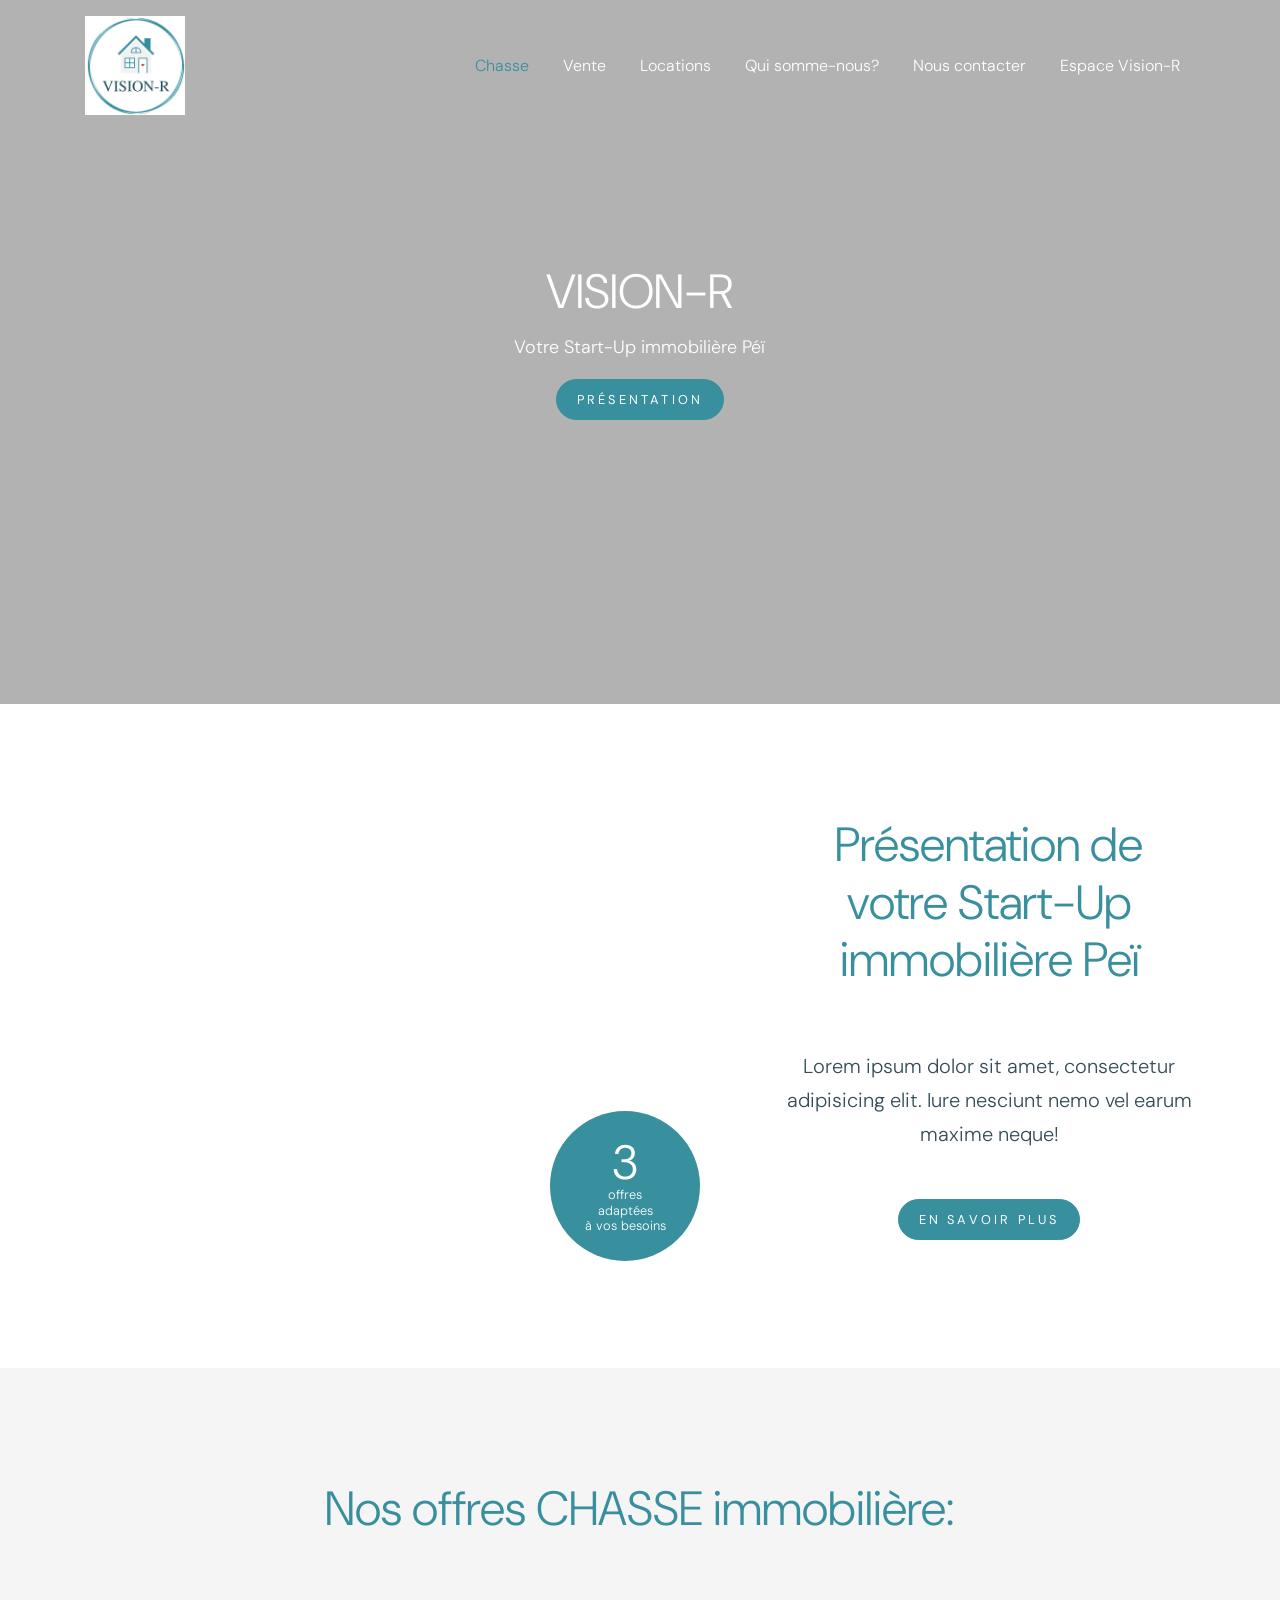
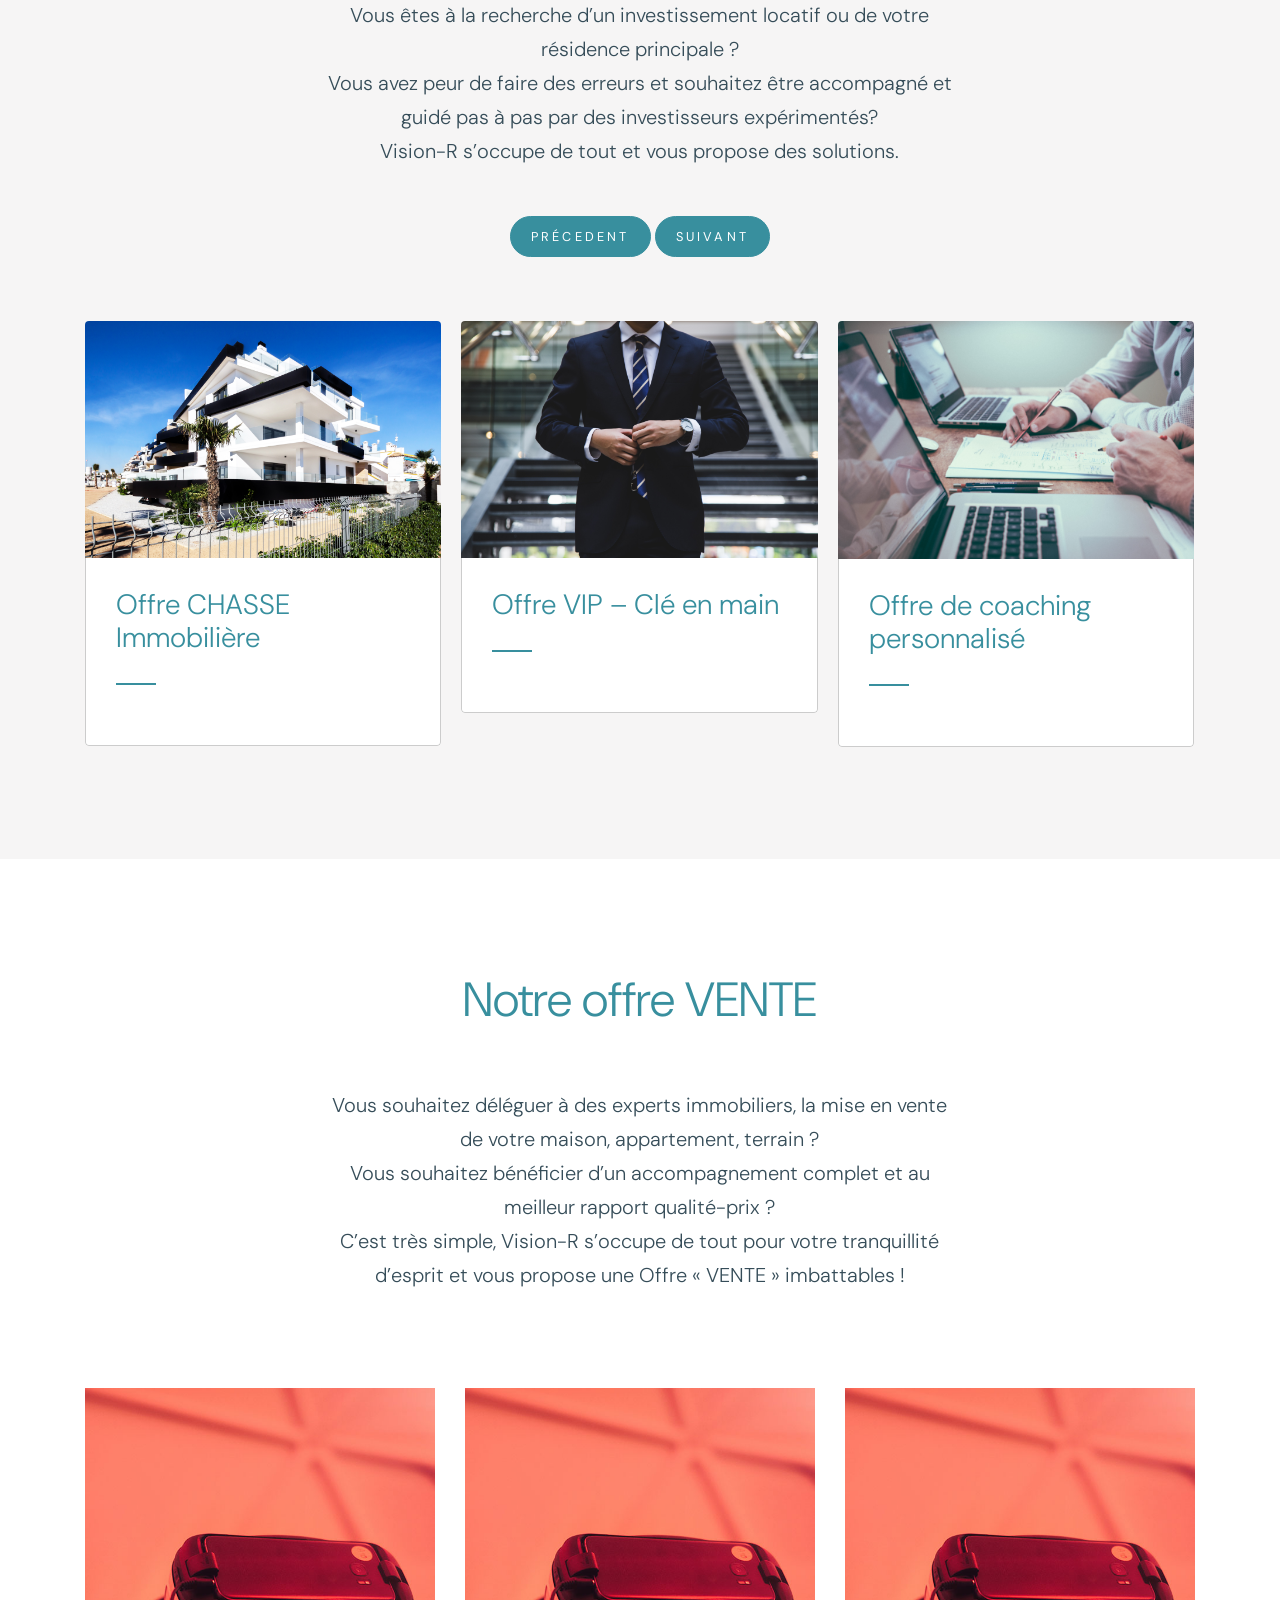
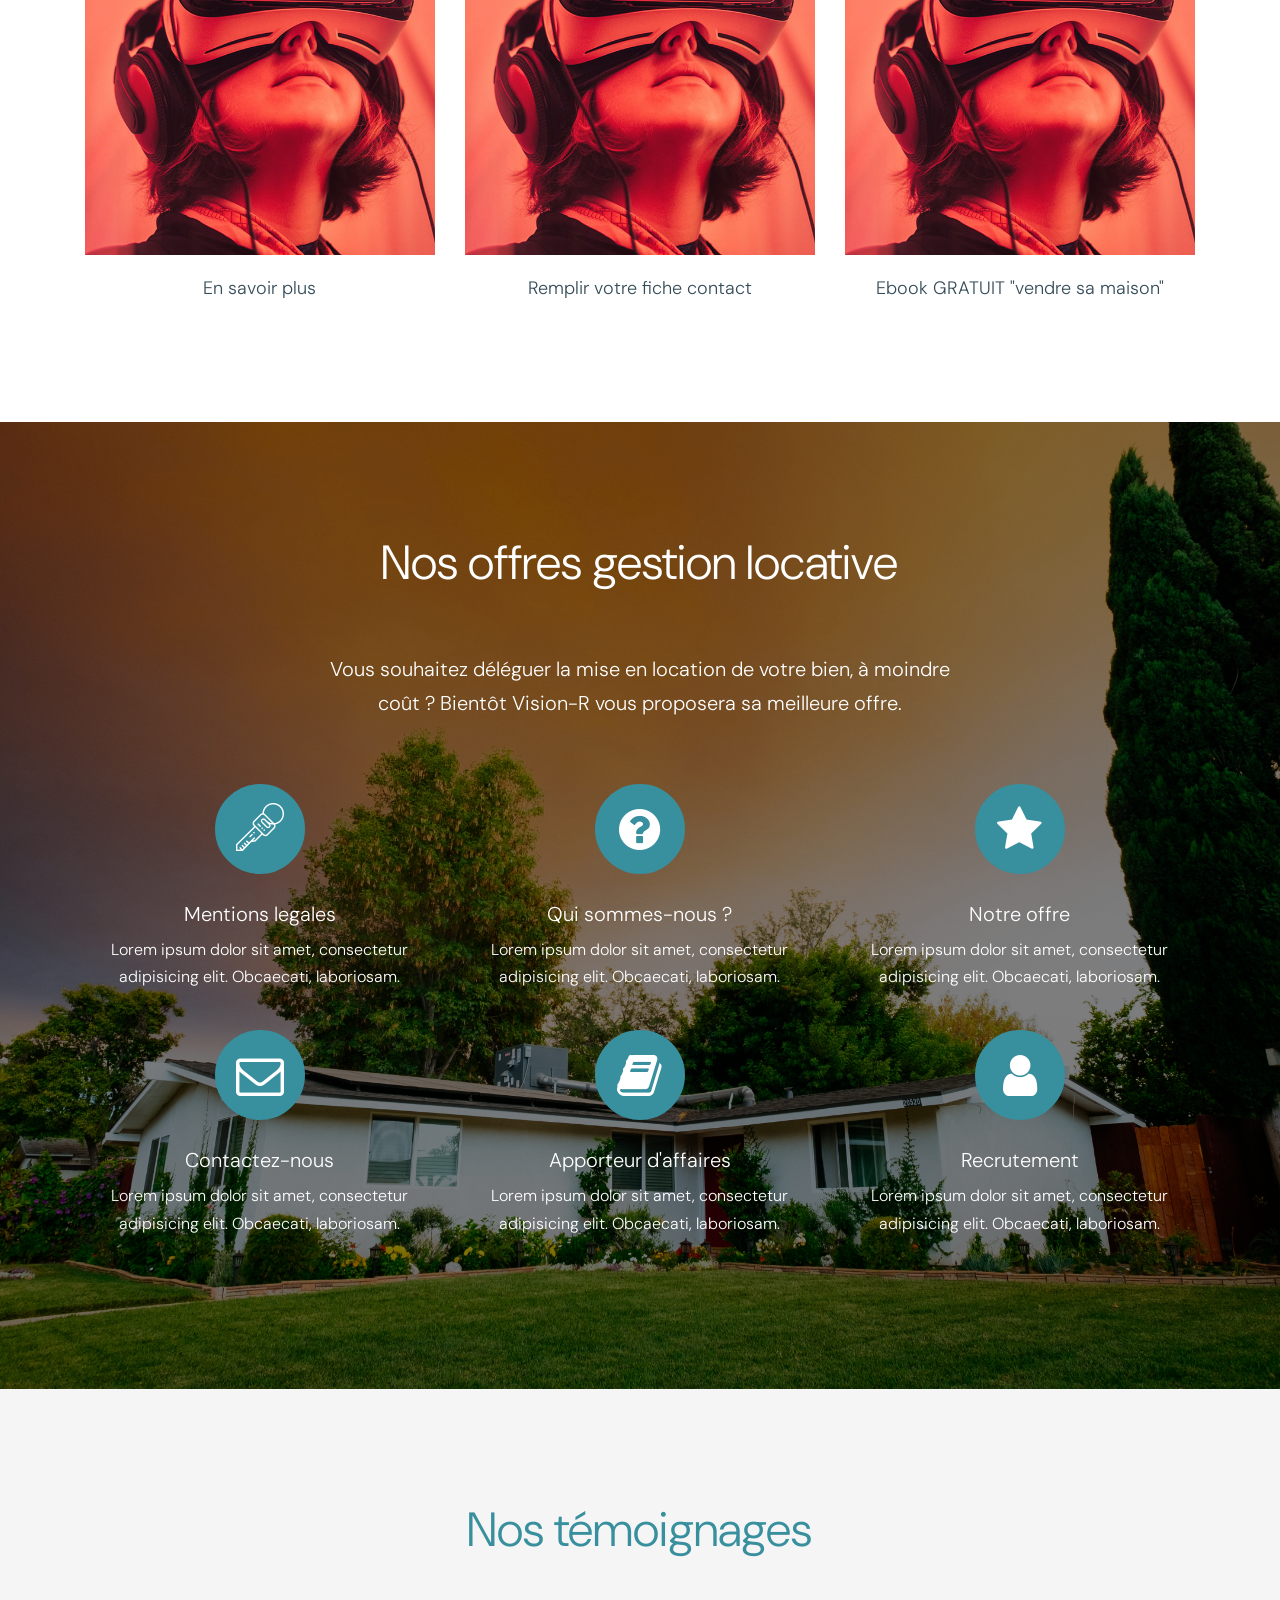
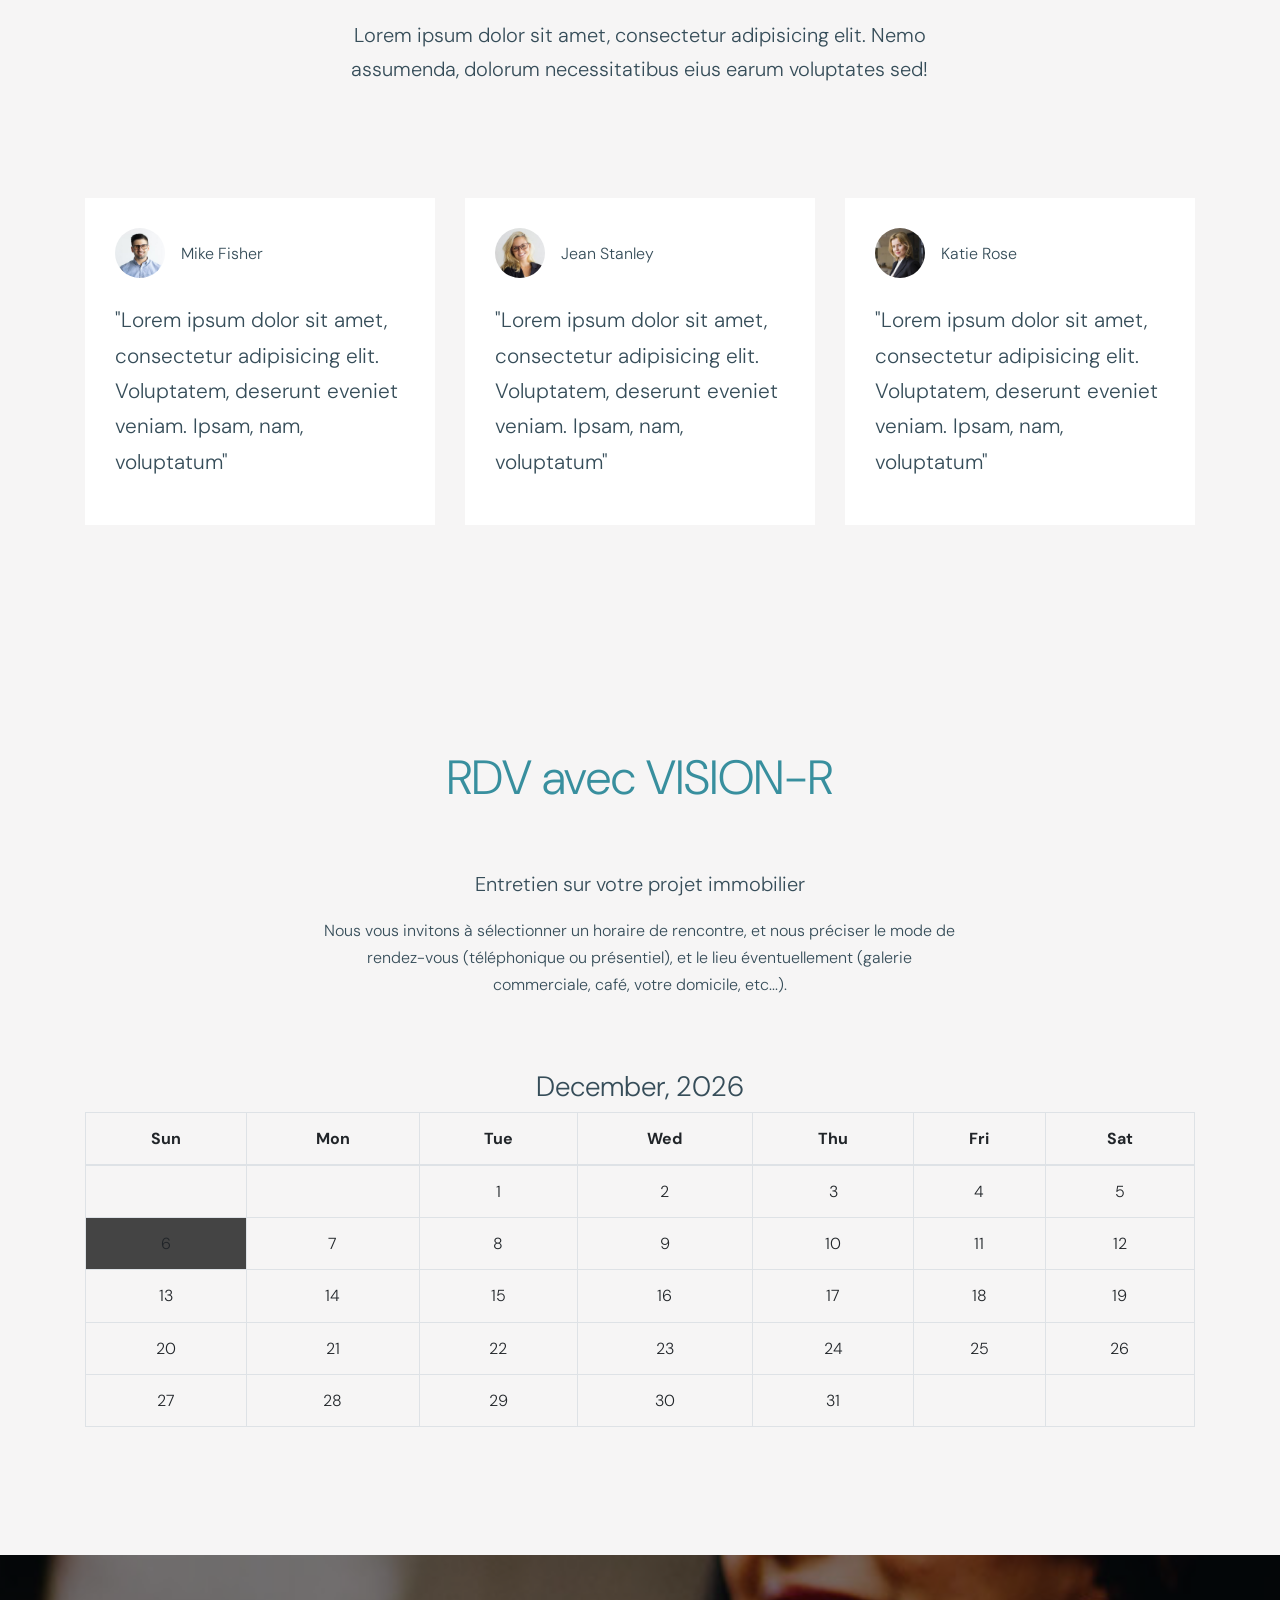
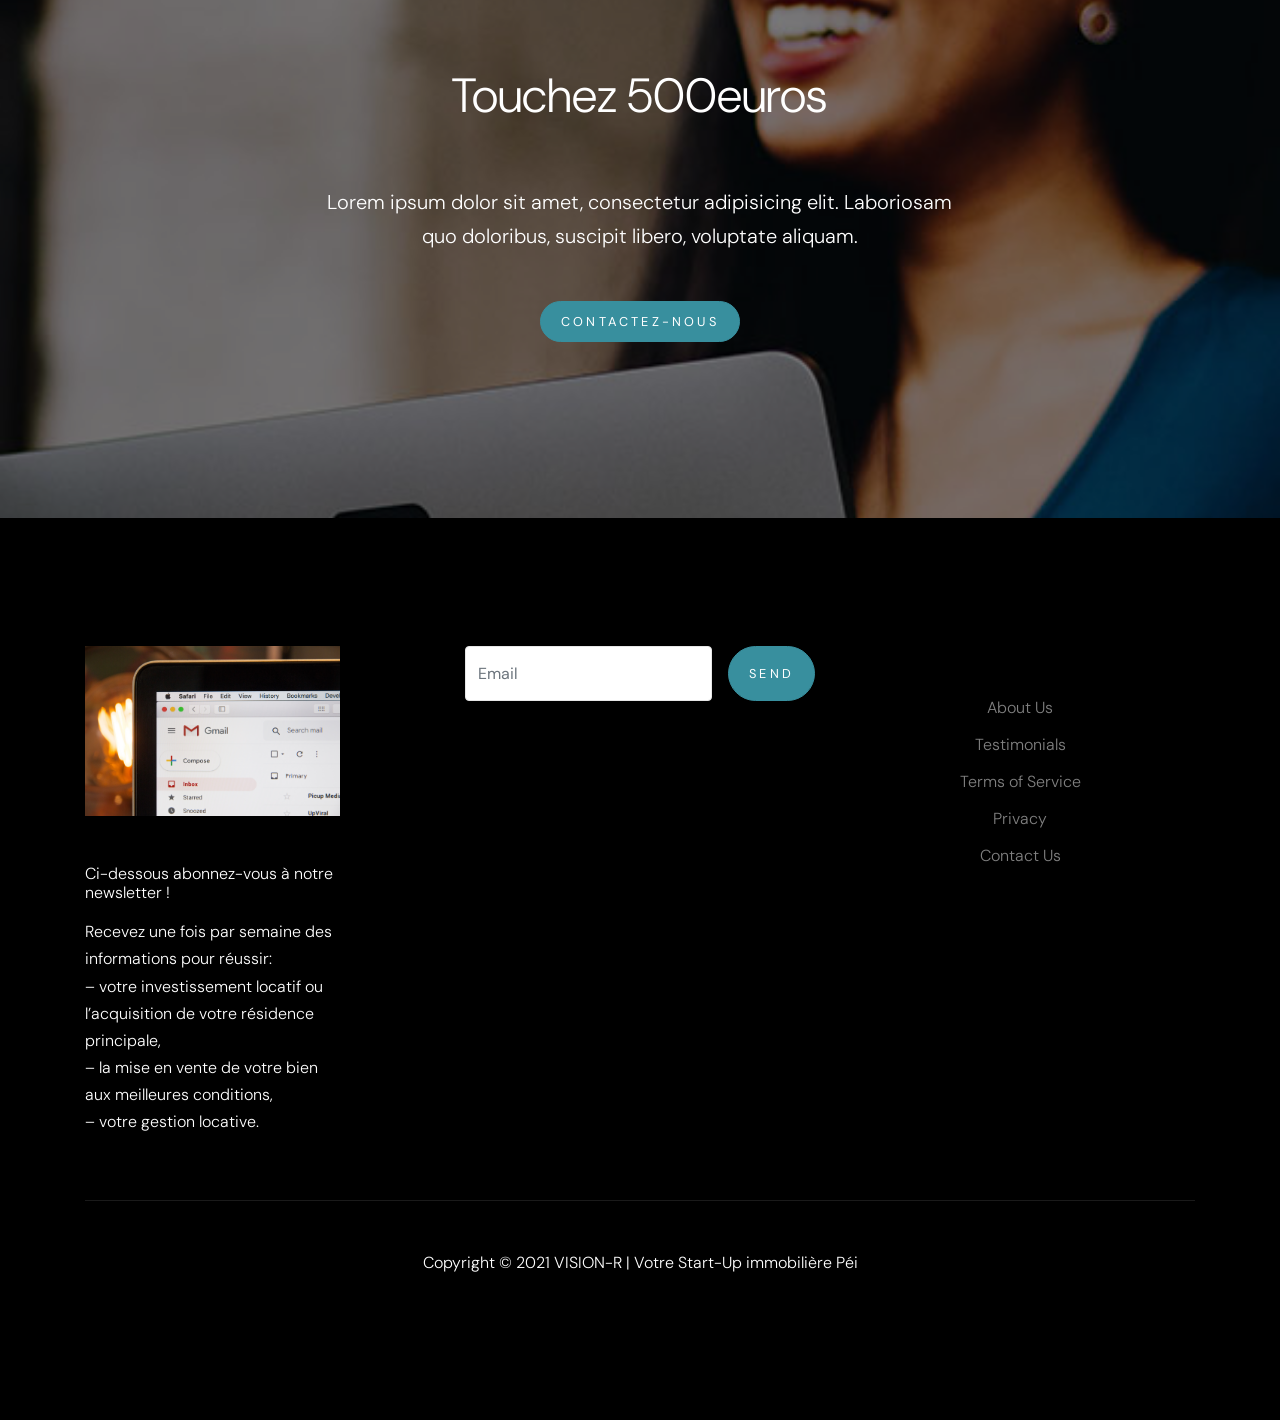
==== home.html @ 0e93e483 "add composer + php entry" ====
<!doctype html>
<html lang="en">

<head>
  <title>Vision-R</title>
  <meta charset="utf-8">
  <meta name="viewport" content="width=device-width, initial-scale=1, shrink-to-fit=no">

  <link href="https://fonts.googleapis.com/css?family=DM+Sans:300,400,700&display=swap" rel="stylesheet">

  <link rel="stylesheet" href="fonts/icomoon/style.css">

  <link rel="stylesheet" href="css/bootstrap.min.css">
  <link rel="stylesheet" href="css/bootstrap-datepicker.css">
  <link rel="stylesheet" href="css/jquery.fancybox.min.css">
  <link rel="stylesheet" href="css/owl.carousel.min.css">
  <link rel="stylesheet" href="css/owl.theme.default.min.css">
  <link rel="stylesheet" href="fonts/flaticon-2/font/flaticon.css">
  <link rel="stylesheet" href="fonts/icomoon/style.css">
  <link rel="stylesheet" href="css/aos.css">

  <!-- calendar -->


  <link rel="stylesheet" type="text/css" href="css/calendar.css" />



  <!-- MAIN CSS -->
  <link rel="stylesheet" href="css/style.css">

</head>

<body data-spy="scroll" data-target=".site-navbar-target" data-offset="300">


  <div class="site-wrap" id="home-section">

    <div class="site-mobile-menu site-navbar-target">
      <div class="site-mobile-menu-header">
        <div class="site-mobile-menu-close mt-3">
          <span class="icon-close2 js-menu-toggle"></span>
        </div>
      </div>
      <div class="site-mobile-menu-body"></div>
    </div>



    <header class="site-navbar site-navbar-target" role="banner">

      <div class="container">
        <div class="row align-items-center position-relative">

          <div class="col-3 ">
            <div class="site-logo">
              <a href="index.html">
                <img src="images/VISION-R logo.png" id="logo" alt="Logo VISION-R">
              </a>
            </div>
          </div>

          <div class="col-9  text-right">


            <span class="d-inline-block d-lg-none"><a href="#"
                class="text-white site-menu-toggle js-menu-toggle py-5 text-white"><span
                  class="icon-menu h3 text-white"></span></a></span>



            <nav class="site-navigation text-right ml-auto d-none d-lg-block" role="navigation">
              <ul class="site-menu main-menu js-clone-nav ml-auto ">
                <li class="active"><a href="index.html" class="nav-link">Chasse</a></li>
                <li><a href="services.html" class="nav-link">Vente</a></li>
                <li><a href="barber-shop.html" class="nav-link">Locations</a></li>
                <li><a href="about.html" class="nav-link">Qui somme-nous?</a></li>
                <li><a href="blog.html" class="nav-link">Nous contacter</a></li>
                <li><a href="contact.html" class="nav-link">Espace Vision-R</a></li>
              </ul>
            </nav>
          </div>


        </div>
      </div>

    </header>

    <div class="ftco-blocks-cover-1">
      <div class="site-section-cover overlay" data-stellar-background-ratio="0.5"
        style="background-image: url('images/generique vison-r.gif')">
        <div class="container">
          <div class="row align-items-center justify-content-center text-center">
            <div class="col-md-7">
              <h1 class="mb-3">VISION-R </h1>
              <p>Votre Start-Up immobilière Péï</p>
              <p><a href="#" class="btn btn-primary">Présentation</a></p>

            </div>
          </div>
        </div>
      </div>
    </div>
  </div>
  </div>
  </div>
  </div>

  <div class="site-section">
    <div class="container">
      <div class="row">
        <div class="col-lg-6 mb-5 mb-lg-0">
          <div class="img-years">
            <iframe width="600" height="362" src="https://www.youtube.com/embed/UCgFKj7Buds"
              title="YouTube video player" frameborder="0"
              allow="accelerometer; autoplay; clipboard-write; encrypted-media; gyroscope; picture-in-picture"
              allowfullscreen></iframe>
            <div class="year">
              <span>3 <span>offres <br>adaptées <br>à vos besoins</span></span>
            </div>
          </div>

        </div>
        <div class="col-lg-5 ml-auto pl-lg-5 text-center">
          <h3 class="scissors text-center">
            Présentation de votre Start-Up immobilière Peï</h3>
          <p class="mb-5 lead">Lorem ipsum dolor sit amet, consectetur adipisicing elit. Iure nesciunt nemo vel earum
            maxime neque!</p>
          <p><a href="#" class="btn btn-primary">EN SAVOIR PLUS</a></p>
        </div>
      </div>
    </div>
  </div>



  <div class="site-section bg-light">
    <div class="container">
      <div class="row justify-content-center  mb-5">
        <div class="col-md-7 text-center">
          <h3 class="scissors text-center">Nos offres CHASSE immobilière:</h3>
          <p class="mb-5 lead">Vous êtes à la recherche d’un investissement locatif ou de votre résidence principale
            ?<br>

            Vous avez peur de faire des erreurs et souhaitez être accompagné et guidé pas à pas par des investisseurs
            expérimentés?<br>

            Vision-R s’occupe de tout et vous propose des solutions.</p>

          <p class="text-center">
            <a href="#" class="btn btn-primary custom-prev">
              précedent</a>
            <a href="#" class="btn btn-primary custom-next"> suivant </a>
          </p>
        </div>

      </div>
      <div class="row">
        <div class="col-12">

          <div class="nonloop-block-13 owl-carousel d-flex">

            <div class="item-1 h">
              <img src="images/scott-graham-5fNmWej4tAA-unsplash.jpg" alt="Image" class="img-fluid">
              <div class="item-1-contents">
                <h3>Offre de coaching personnalisé</h3>
              </div>

            </div>

            <div class="item-1 h">
              <img src="images/ralph-ravi-kayden-vbSRUrNm3Ik-unsplash.jpg" alt="Image" class="img-fluid">
              <div class="item-1-contents">
                <h3>Offre CHASSE Immobilière</h3>
              </div>

            </div>

            <div class="item-1 h">
              <img src="images/hunters-race-MYbhN8KaaEc-unsplash.jpg" alt="Image" class="img-fluid">
              <div class="item-1-contents">
                <h3>Offre VIP – Clé en main </h3>
              </div>

            </div>

          </div>

        </div>
      </div>
    </div>
  </div>


  <div class="site-section">
    <div class="container">
      <div class="row justify-content-center mb-5">
        <div class="col-md-7 text-center">
          <h3 class="scissors text-center">Notre offre VENTE</h3>
          <p class="mb-5 lead">Vous souhaitez déléguer à des experts immobiliers, la mise en vente de votre maison,
            appartement, terrain ?<br>

            Vous souhaitez bénéficier d’un accompagnement complet et au meilleur rapport qualité-prix ?<br>

            C’est très simple, Vision-R s’occupe de tout pour votre tranquillité d’esprit et vous propose une Offre «
            VENTE » imbattables !</p>
        </div>
      </div>
      <div class="row hair-style">
        <div class="col-lg-4 col-md-4 col-sm-6 col-12">
          <a href="#" class="place">
            <img src="images/img_6.jpg" alt="Image placeholder">
            <h2 class="text-center">En savoir plus</h2>

          </a>
        </div>
        <div class="col-lg-4 col-md-4 col-sm-6 col-12">
          <a href="#" class="place">
            <img src="images/img_6.jpg" alt="Image placeholder">
            <h2 class="text-center">Remplir votre fiche contact</h2>

          </a>
        </div>
        <div class="col-lg-4 col-md-4 col-sm-6 col-12">
          <a href="#" class="place">
            <img src="images/img_6.jpg" alt="Image placeholder">
            <h2 class="text-center">Ebook GRATUIT "vendre sa maison"</h2>

          </a>
        </div>

      </div>
    </div>
  </div>
  <!-- END section -->

  <div class="site-section section-3" data-stellar-background-ratio="0.5"
    style="background-image: url('images/gus-ruballo-h5QNclJUiA8-unsplash.jpg');">
    <div class="container">
      <div class="row justify-content-center text-center">
        <div class="col-7 text-center mb-5">
          <h2 class="text-white scissors primary-color-icon text-center">Nos offres gestion locative</h2>
          <p class="lead text-white">Vous souhaitez déléguer la mise en location de votre bien, à moindre coût ?

            Bientôt Vision-R vous proposera sa meilleure offre.</p>
        </div>
      </div>
      <div class="row">
        <div class="col-lg-4 col-md-6 mb-4">
          <div class="service-1">
            <span class="service-1-icon">
              <span class="flaticon-key"></span>
            </span>
            <div class="service-1-contents">
              <h3>Mentions legales</h3>
              <p>Lorem ipsum dolor sit amet, consectetur adipisicing elit. Obcaecati, laboriosam.</p>
            </div>
          </div>
        </div>
        <div class="col-lg-4 col-md-6 mb-4">
          <div class="service-1">
            <span class="service-1-icon">
              <span class="icon-question-circle"></span>
            </span>
            <div class="service-1-contents">
              <h3>Qui sommes-nous ?</h3>
              <p>Lorem ipsum dolor sit amet, consectetur adipisicing elit. Obcaecati, laboriosam.</p>
            </div>
          </div>
        </div>
        <div class="col-lg-4 col-md-6 mb-4">
          <div class="service-1">
            <span class="service-1-icon">
              <span class="icon-star"></span>
            </span>
            <div class="service-1-contents">
              <h3>Notre offre</h3>
              <p>Lorem ipsum dolor sit amet, consectetur adipisicing elit. Obcaecati, laboriosam.</p>
            </div>
          </div>
        </div>

        <div class="col-lg-4 col-md-6 mb-4">
          <div class="service-1">
            <span class="service-1-icon">
              <span class="icon-envelope-o"></span>
            </span>
            <div class="service-1-contents">
              <h3>Contactez-nous</h3>
              <p>Lorem ipsum dolor sit amet, consectetur adipisicing elit. Obcaecati, laboriosam.</p>
            </div>
          </div>
        </div>
        <div class="col-lg-4 col-md-6 mb-4">
          <div class="service-1">
            <span class="service-1-icon">
              <span class="icon-book"></span>
            </span>
            <div class="service-1-contents">
              <h3>Apporteur d'affaires</h3>
              <p>Lorem ipsum dolor sit amet, consectetur adipisicing elit. Obcaecati, laboriosam.</p>
            </div>
          </div>
        </div>
        <div class="col-lg-4 col-md-6 mb-4">
          <div class="service-1">
            <span class="service-1-icon">
              <span class="icon-user"></span>
            </span>
            <div class="service-1-contents">
              <h3>Recrutement</h3>
              <p>Lorem ipsum dolor sit amet, consectetur adipisicing elit. Obcaecati, laboriosam.</p>
            </div>
          </div>
        </div>

      </div>
    </div>
  </div>




  <div class="site-section bg-light">
    <div class="container">
      <div class="row justify-content-center text-center mb-5">
        <div class="col-7 text-center mb-5">
          <h2 class="scissors text-center">Nos témoignages</h2>
          <p class="lead">Lorem ipsum dolor sit amet, consectetur adipisicing elit. Nemo assumenda, dolorum
            necessitatibus eius earum voluptates sed!</p>
        </div>
      </div>
      <div class="row">
        <div class="col-lg-4 mb-4 mb-lg-0">
          <div class="testimonial-2">
            <div class="d-flex v-card align-items-center mb-4">
              <img src="images/person_1.jpg" alt="Image" class="img-fluid mr-3">
              <span>Mike Fisher</span>
            </div>
            <blockquote>
              <p>"Lorem ipsum dolor sit amet, consectetur adipisicing elit. Voluptatem, deserunt eveniet veniam.
                Ipsam, nam, voluptatum"</p>
            </blockquote>

          </div>
        </div>
        <div class="col-lg-4 mb-4 mb-lg-0">
          <div class="testimonial-2">
            <div class="d-flex v-card align-items-center mb-4">
              <img src="images/person_2.jpg" alt="Image" class="img-fluid mr-3">
              <span>Jean Stanley</span>
            </div>
            <blockquote>
              <p>"Lorem ipsum dolor sit amet, consectetur adipisicing elit. Voluptatem, deserunt eveniet veniam.
                Ipsam, nam, voluptatum"</p>
            </blockquote>

          </div>
        </div>
        <div class="col-lg-4 mb-4 mb-lg-0">
          <div class="testimonial-2">
            <div class="d-flex v-card align-items-center mb-4">
              <img src="images/person_3.jpg" alt="Image" class="img-fluid mr-3">
              <span>Katie Rose</span>
            </div>
            <blockquote>
              <p>"Lorem ipsum dolor sit amet, consectetur adipisicing elit. Voluptatem, deserunt eveniet veniam.
                Ipsam, nam, voluptatum"</p>
            </blockquote>

          </div>
        </div>
      </div>
    </div>
  </div>

  <div class="site-section bg-light">
    <div class="container">
      <div class="row justify-content-center text-center mb-5">
        <div class="col-7 text-center mb-2">
          <h2 class="scissors text-center">RDV avec VISION-R</h2>
          <p class="lead">Entretien sur votre projet immobilier</p>
          <p>
            Nous vous invitons à sélectionner un horaire de rencontre, et nous préciser le mode de rendez-vous
            (téléphonique ou présentiel), et le lieu éventuellement (galerie commerciale, café, votre domicile, etc...).
          </p>
        </div>
      </div>

      <div data-toggle="calendar" class="h-50"></div>

    </div>
  </div>
  </div>
  </div>
  </div>






  <div class="site-section section-3" data-stellar-background-ratio="0.5"
    style="background-image: url('images/post_3.jpg');">
    <div class="container">
      <div class="row justify-content-center text-center">
        <div class="col-7 text-center mb-5">
          <h2 class="text-white scissors primary-color-icon text-center">Touchez 500euros</h2>
          <p class="lead text-white mb-5">Lorem ipsum dolor sit amet, consectetur adipisicing elit. Laboriosam quo
            doloribus, suscipit libero, voluptate aliquam.</p>
          <p><a href="#" class="btn btn-primary">Contactez-nous</a></p>
        </div>
      </div>
    </div>
  </div>



  <footer class="site-footer">
    <div class="container">
      <div class="row">
        <div class="col-lg-3">
          <img src="images/stephen-phillips-hostreviews-co-uk-3Mhgvrk4tjM-unsplash.jpg" alt="Image"
            class="img-fluid mb-5">
          <h2 class="footer-heading mb-3">Ci-dessous abonnez-vous à notre newsletter !</h2>
          <p>Recevez une fois par semaine des informations pour réussir:
            <br>– votre investissement locatif ou l’acquisition de votre résidence principale,
            <br>– la mise en vente de votre bien aux meilleures conditions,
            <br>– votre gestion locative.
          </p>
        </div>
        <div class="col-lg-8 ml-auto">
          <div class="row">

            <div class="col-lg-6">
              <form action="#" class="d-flex" class="subscribe">
                <input type="text" class="form-control mr-3" placeholder="Email">
                <input type="submit" value="Send" class="btn btn-primary">
              </form>

            </div>
            <div class="col-lg-6 ml-auto">
              <ul class="list-unstyled text-center mt-5">
                <li><a href="#">About Us</a></li>
                <li><a href="#">Testimonials</a></li>
                <li><a href="#">Terms of Service</a></li>
                <li><a href="#">Privacy</a></li>
                <li><a href="#">Contact Us</a></li>
              </ul>
            </div>

          </div>
        </div>
      </div>
      <div class="row pt-5 text-center">
        <div class="col-md-12">
          <div class="border-top pt-5">
            <p>
              Copyright © 2021 VISION-R | Votre Start-Up immobilière Péi
            </p>
          </div>
        </div>

      </div>
    </div>
  </footer>

  </div>

  <script src="js/jquery-3.3.1.min.js"></script>
  <script src="js/jquery-migrate-3.0.0.js"></script>
  <script src="js/popper.min.js"></script>
  <script src="js/bootstrap.min.js"></script>
  <script src="js/owl.carousel.min.js"></script>
  <script src="js/jquery.sticky.js"></script>
  <script src="js/jquery.waypoints.min.js"></script>
  <script src="js/jquery.animateNumber.min.js"></script>
  <script src="js/jquery.fancybox.min.js"></script>
  <script src="js/jquery.stellar.min.js"></script>
  <script src="js/jquery.easing.1.3.js"></script>
  <script src="js/bootstrap-datepicker.min.js"></script>
  <script src="js/aos.js"></script>

  <script src="js/main.js"></script>

  <script type="text/javascript" src="js/calendar.js"></script>
  <script type="text/javascript" src="js/app.js"></script>


</body>

</html>
---- fonts/icomoon/style.css ----
@font-face {
  font-family: 'icomoon';
  src:  url('fonts/icomoon.eot?10si43');
  src:  url('fonts/icomoon.eot?10si43#iefix') format('embedded-opentype'),
    url('fonts/icomoon.ttf?10si43') format('truetype'),
    url('fonts/icomoon.woff?10si43') format('woff'),
    url('fonts/icomoon.svg?10si43#icomoon') format('svg');
  font-weight: normal;
  font-style: normal;
}

[class^="icon-"], [class*=" icon-"] {
  /* use !important to prevent issues with browser extensions that change fonts */
  font-family: 'icomoon' !important;
  speak: none;
  font-style: normal;
  font-weight: normal;
  font-variant: normal;
  text-transform: none;
  line-height: 1;

  /* Better Font Rendering =========== */
  -webkit-font-smoothing: antialiased;
  -moz-osx-font-smoothing: grayscale;
}

.icon-asterisk:before {
  content: "\f069";
}
.icon-plus:before {
  content: "\f067";
}
.icon-question:before {
  content: "\f128";
}
.icon-minus:before {
  content: "\f068";
}
.icon-glass:before {
  content: "\f000";
}
.icon-music:before {
  content: "\f001";
}
.icon-search:before {
  content: "\f002";
}
.icon-envelope-o:before {
  content: "\f003";
}
.icon-heart:before {
  content: "\f004";
}
.icon-star:before {
  content: "\f005";
}
.icon-star-o:before {
  content: "\f006";
}
.icon-user:before {
  content: "\f007";
}
.icon-film:before {
  content: "\f008";
}
.icon-th-large:before {
  content: "\f009";
}
.icon-th:before {
  content: "\f00a";
}
.icon-th-list:before {
  content: "\f00b";
}
.icon-check:before {
  content: "\f00c";
}
.icon-close:before {
  content: "\f00d";
}
.icon-remove:before {
  content: "\f00d";
}
.icon-times:before {
  content: "\f00d";
}
.icon-search-plus:before {
  content: "\f00e";
}
.icon-search-minus:before {
  content: "\f010";
}
.icon-power-off:before {
  content: "\f011";
}
.icon-signal:before {
  content: "\f012";
}
.icon-cog:before {
  content: "\f013";
}
.icon-gear:before {
  content: "\f013";
}
.icon-trash-o:before {
  content: "\f014";
}
.icon-home:before {
  content: "\f015";
}
.icon-file-o:before {
  content: "\f016";
}
.icon-clock-o:before {
  content: "\f017";
}
.icon-road:before {
  content: "\f018";
}
.icon-download:before {
  content: "\f019";
}
.icon-arrow-circle-o-down:before {
  content: "\f01a";
}
.icon-arrow-circle-o-up:before {
  content: "\f01b";
}
.icon-inbox:before {
  content: "\f01c";
}
.icon-play-circle-o:before {
  content: "\f01d";
}
.icon-repeat:before {
  content: "\f01e";
}
.icon-rotate-right:before {
  content: "\f01e";
}
.icon-refresh:before {
  content: "\f021";
}
.icon-list-alt:before {
  content: "\f022";
}
.icon-lock:before {
  content: "\f023";
}
.icon-flag:before {
  content: "\f024";
}
.icon-headphones:before {
  content: "\f025";
}
.icon-volume-off:before {
  content: "\f026";
}
.icon-volume-down:before {
  content: "\f027";
}
.icon-volume-up:before {
  content: "\f028";
}
.icon-qrcode:before {
  content: "\f029";
}
.icon-barcode:before {
  content: "\f02a";
}
.icon-tag:before {
  content: "\f02b";
}
.icon-tags:before {
  content: "\f02c";
}
.icon-book:before {
  content: "\f02d";
}
.icon-bookmark:before {
  content: "\f02e";
}
.icon-print:before {
  content: "\f02f";
}
.icon-camera:before {
  content: "\f030";
}
.icon-font:before {
  content: "\f031";
}
.icon-bold:before {
  content: "\f032";
}
.icon-italic:before {
  content: "\f033";
}
.icon-text-height:before {
  content: "\f034";
}
.icon-text-width:before {
  content: "\f035";
}
.icon-align-left:before {
  content: "\f036";
}
.icon-align-center:before {
  content: "\f037";
}
.icon-align-right:before {
  content: "\f038";
}
.icon-align-justify:before {
  content: "\f039";
}
.icon-list:before {
  content: "\f03a";
}
.icon-dedent:before {
  content: "\f03b";
}
.icon-outdent:before {
  content: "\f03b";
}
.icon-indent:before {
  content: "\f03c";
}
.icon-video-camera:before {
  content: "\f03d";
}
.icon-image:before {
  content: "\f03e";
}
.icon-photo:before {
  content: "\f03e";
}
.icon-picture-o:before {
  content: "\f03e";
}
.icon-pencil:before {
  content: "\f040";
}
.icon-map-marker:before {
  content: "\f041";
}
.icon-adjust:before {
  content: "\f042";
}
.icon-tint:before {
  content: "\f043";
}
.icon-edit:before {
  content: "\f044";
}
.icon-pencil-square-o:before {
  content: "\f044";
}
.icon-share-square-o:before {
  content: "\f045";
}
.icon-check-square-o:before {
  content: "\f046";
}
.icon-arrows:before {
  content: "\f047";
}
.icon-step-backward:before {
  content: "\f048";
}
.icon-fast-backward:before {
  content: "\f049";
}
.icon-backward:before {
  content: "\f04a";
}
.icon-play:before {
  content: "\f04b";
}
.icon-pause:before {
  content: "\f04c";
}
.icon-stop:before {
  content: "\f04d";
}
.icon-forward:before {
  content: "\f04e";
}
.icon-fast-forward:before {
  content: "\f050";
}
.icon-step-forward:before {
  content: "\f051";
}
.icon-eject:before {
  content: "\f052";
}
.icon-chevron-left:before {
  content: "\f053";
}
.icon-chevron-right:before {
  content: "\f054";
}
.icon-plus-circle:before {
  content: "\f055";
}
.icon-minus-circle:before {
  content: "\f056";
}
.icon-times-circle:before {
  content: "\f057";
}
.icon-check-circle:before {
  content: "\f058";
}
.icon-question-circle:before {
  content: "\f059";
}
.icon-info-circle:before {
  content: "\f05a";
}
.icon-crosshairs:before {
  content: "\f05b";
}
.icon-times-circle-o:before {
  content: "\f05c";
}
.icon-check-circle-o:before {
  content: "\f05d";
}
.icon-ban:before {
  content: "\f05e";
}
.icon-arrow-left:before {
  content: "\f060";
}
.icon-arrow-right:before {
  content: "\f061";
}
.icon-arrow-up:before {
  content: "\f062";
}
.icon-arrow-down:before {
  content: "\f063";
}
.icon-mail-forward:before {
  content: "\f064";
}
.icon-share:before {
  content: "\f064";
}
.icon-expand:before {
  content: "\f065";
}
.icon-compress:before {
  content: "\f066";
}
.icon-exclamation-circle:before {
  content: "\f06a";
}
.icon-gift:before {
  content: "\f06b";
}
.icon-leaf:before {
  content: "\f06c";
}
.icon-fire:before {
  content: "\f06d";
}
.icon-eye:before {
  content: "\f06e";
}
.icon-eye-slash:before {
  content: "\f070";
}
.icon-exclamation-triangle:before {
  content: "\f071";
}
.icon-warning:before {
  content: "\f071";
}
.icon-plane:before {
  content: "\f072";
}
.icon-calendar:before {
  content: "\f073";
}
.icon-random:before {
  content: "\f074";
}
.icon-comment:before {
  content: "\f075";
}
.icon-magnet:before {
  content: "\f076";
}
.icon-chevron-up:before {
  content: "\f077";
}
.icon-chevron-down:before {
  content: "\f078";
}
.icon-retweet:before {
  content: "\f079";
}
.icon-shopping-cart:before {
  content: "\f07a";
}
.icon-folder:before {
  content: "\f07b";
}
.icon-folder-open:before {
  content: "\f07c";
}
.icon-arrows-v:before {
  content: "\f07d";
}
.icon-arrows-h:before {
  content: "\f07e";
}
.icon-bar-chart:before {
  content: "\f080";
}
.icon-bar-chart-o:before {
  content: "\f080";
}
.icon-twitter-square:before {
  content: "\f081";
}
.icon-facebook-square:before {
  content: "\f082";
}
.icon-camera-retro:before {
  content: "\f083";
}
.icon-key:before {
  content: "\f084";
}
.icon-cogs:before {
  content: "\f085";
}
.icon-gears:before {
  content: "\f085";
}
.icon-comments:before {
  content: "\f086";
}
.icon-thumbs-o-up:before {
  content: "\f087";
}
.icon-thumbs-o-down:before {
  content: "\f088";
}
.icon-star-half:before {
  content: "\f089";
}
.icon-heart-o:before {
  content: "\f08a";
}
.icon-sign-out:before {
  content: "\f08b";
}
.icon-linkedin-square:before {
  content: "\f08c";
}
.icon-thumb-tack:before {
  content: "\f08d";
}
.icon-external-link:before {
  content: "\f08e";
}
.icon-sign-in:before {
  content: "\f090";
}
.icon-trophy:before {
  content: "\f091";
}
.icon-github-square:before {
  content: "\f092";
}
.icon-upload:before {
  content: "\f093";
}
.icon-lemon-o:before {
  content: "\f094";
}
.icon-phone:before {
  content: "\f095";
}
.icon-square-o:before {
  content: "\f096";
}
.icon-bookmark-o:before {
  content: "\f097";
}
.icon-phone-square:before {
  content: "\f098";
}
.icon-twitter:before {
  content: "\f099";
}
.icon-facebook:before {
  content: "\f09a";
}
.icon-facebook-f:before {
  content: "\f09a";
}
.icon-github:before {
  content: "\f09b";
}
.icon-unlock:before {
  content: "\f09c";
}
.icon-credit-card:before {
  content: "\f09d";
}
.icon-feed:before {
  content: "\f09e";
}
.icon-rss:before {
  content: "\f09e";
}
.icon-hdd-o:before {
  content: "\f0a0";
}
.icon-bullhorn:before {
  content: "\f0a1";
}
.icon-bell-o:before {
  content: "\f0a2";
}
.icon-certificate:before {
  content: "\f0a3";
}
.icon-hand-o-right:before {
  content: "\f0a4";
}
.icon-hand-o-left:before {
  content: "\f0a5";
}
.icon-hand-o-up:before {
  content: "\f0a6";
}
.icon-hand-o-down:before {
  content: "\f0a7";
}
.icon-arrow-circle-left:before {
  content: "\f0a8";
}
.icon-arrow-circle-right:before {
  content: "\f0a9";
}
.icon-arrow-circle-up:before {
  content: "\f0aa";
}
.icon-arrow-circle-down:before {
  content: "\f0ab";
}
.icon-globe:before {
  content: "\f0ac";
}
.icon-wrench:before {
  content: "\f0ad";
}
.icon-tasks:before {
  content: "\f0ae";
}
.icon-filter:before {
  content: "\f0b0";
}
.icon-briefcase:before {
  content: "\f0b1";
}
.icon-arrows-alt:before {
  content: "\f0b2";
}
.icon-group:before {
  content: "\f0c0";
}
.icon-users:before {
  content: "\f0c0";
}
.icon-chain:before {
  content: "\f0c1";
}
.icon-link:before {
  content: "\f0c1";
}
.icon-cloud:before {
  content: "\f0c2";
}
.icon-flask:before {
  content: "\f0c3";
}
.icon-cut:before {
  content: "\f0c4";
}
.icon-scissors:before {
  content: "\f0c4";
}
.icon-copy:before {
  content: "\f0c5";
}
.icon-files-o:before {
  content: "\f0c5";
}
.icon-paperclip:before {
  content: "\f0c6";
}
.icon-floppy-o:before {
  content: "\f0c7";
}
.icon-save:before {
  content: "\f0c7";
}
.icon-square:before {
  content: "\f0c8";
}
.icon-bars:before {
  content: "\f0c9";
}
.icon-navicon:before {
  content: "\f0c9";
}
.icon-reorder:before {
  content: "\f0c9";
}
.icon-list-ul:before {
  content: "\f0ca";
}
.icon-list-ol:before {
  content: "\f0cb";
}
.icon-strikethrough:before {
  content: "\f0cc";
}
.icon-underline:before {
  content: "\f0cd";
}
.icon-table:before {
  content: "\f0ce";
}
.icon-magic:before {
  content: "\f0d0";
}
.icon-truck:before {
  content: "\f0d1";
}
.icon-pinterest:before {
  content: "\f0d2";
}
.icon-pinterest-square:before {
  content: "\f0d3";
}
.icon-google-plus-square:before {
  content: "\f0d4";
}
.icon-google-plus:before {
  content: "\f0d5";
}
.icon-money:before {
  content: "\f0d6";
}
.icon-caret-down:before {
  content: "\f0d7";
}
.icon-caret-up:before {
  content: "\f0d8";
}
.icon-caret-left:before {
  content: "\f0d9";
}
.icon-caret-right:before {
  content: "\f0da";
}
.icon-columns:before {
  content: "\f0db";
}
.icon-sort:before {
  content: "\f0dc";
}
.icon-unsorted:before {
  content: "\f0dc";
}
.icon-sort-desc:before {
  content: "\f0dd";
}
.icon-sort-down:before {
  content: "\f0dd";
}
.icon-sort-asc:before {
  content: "\f0de";
}
.icon-sort-up:before {
  content: "\f0de";
}
.icon-envelope:before {
  content: "\f0e0";
}
.icon-linkedin:before {
  content: "\f0e1";
}
.icon-rotate-left:before {
  content: "\f0e2";
}
.icon-undo:before {
  content: "\f0e2";
}
.icon-gavel:before {
  content: "\f0e3";
}
.icon-legal:before {
  content: "\f0e3";
}
.icon-dashboard:before {
  content: "\f0e4";
}
.icon-tachometer:before {
  content: "\f0e4";
}
.icon-comment-o:before {
  content: "\f0e5";
}
.icon-comments-o:before {
  content: "\f0e6";
}
.icon-bolt:before {
  content: "\f0e7";
}
.icon-flash:before {
  content: "\f0e7";
}
.icon-sitemap:before {
  content: "\f0e8";
}
.icon-umbrella:before {
  content: "\f0e9";
}
.icon-clipboard:before {
  content: "\f0ea";
}
.icon-paste:before {
  content: "\f0ea";
}
.icon-lightbulb-o:before {
  content: "\f0eb";
}
.icon-exchange:before {
  content: "\f0ec";
}
.icon-cloud-download:before {
  content: "\f0ed";
}
.icon-cloud-upload:before {
  content: "\f0ee";
}
.icon-user-md:before {
  content: "\f0f0";
}
.icon-stethoscope:before {
  content: "\f0f1";
}
.icon-suitcase:before {
  content: "\f0f2";
}
.icon-bell:before {
  content: "\f0f3";
}
.icon-coffee:before {
  content: "\f0f4";
}
.icon-cutlery:before {
  content: "\f0f5";
}
.icon-file-text-o:before {
  content: "\f0f6";
}
.icon-building-o:before {
  content: "\f0f7";
}
.icon-hospital-o:before {
  content: "\f0f8";
}
.icon-ambulance:before {
  content: "\f0f9";
}
.icon-medkit:before {
  content: "\f0fa";
}
.icon-fighter-jet:before {
  content: "\f0fb";
}
.icon-beer:before {
  content: "\f0fc";
}
.icon-h-square:before {
  content: "\f0fd";
}
.icon-plus-square:before {
  content: "\f0fe";
}
.icon-angle-double-left:before {
  content: "\f100";
}
.icon-angle-double-right:before {
  content: "\f101";
}
.icon-angle-double-up:before {
  content: "\f102";
}
.icon-angle-double-down:before {
  content: "\f103";
}
.icon-angle-left:before {
  content: "\f104";
}
.icon-angle-right:before {
  content: "\f105";
}
.icon-angle-up:before {
  content: "\f106";
}
.icon-angle-down:before {
  content: "\f107";
}
.icon-desktop:before {
  content: "\f108";
}
.icon-laptop:before {
  content: "\f109";
}
.icon-tablet:before {
  content: "\f10a";
}
.icon-mobile:before {
  content: "\f10b";
}
.icon-mobile-phone:before {
  content: "\f10b";
}
.icon-circle-o:before {
  content: "\f10c";
}
.icon-quote-left:before {
  content: "\f10d";
}
.icon-quote-right:before {
  content: "\f10e";
}
.icon-spinner:before {
  content: "\f110";
}
.icon-circle:before {
  content: "\f111";
}
.icon-mail-reply:before {
  content: "\f112";
}
.icon-reply:before {
  content: "\f112";
}
.icon-github-alt:before {
  content: "\f113";
}
.icon-folder-o:before {
  content: "\f114";
}
.icon-folder-open-o:before {
  content: "\f115";
}
.icon-smile-o:before {
  content: "\f118";
}
.icon-frown-o:before {
  content: "\f119";
}
.icon-meh-o:before {
  content: "\f11a";
}
.icon-gamepad:before {
  content: "\f11b";
}
.icon-keyboard-o:before {
  content: "\f11c";
}
.icon-flag-o:before {
  content: "\f11d";
}
.icon-flag-checkered:before {
  content: "\f11e";
}
.icon-terminal:before {
  content: "\f120";
}
.icon-code:before {
  content: "\f121";
}
.icon-mail-reply-all:before {
  content: "\f122";
}
.icon-reply-all:before {
  content: "\f122";
}
.icon-star-half-empty:before {
  content: "\f123";
}
.icon-star-half-full:before {
  content: "\f123";
}
.icon-star-half-o:before {
  content: "\f123";
}
.icon-location-arrow:before {
  content: "\f124";
}
.icon-crop:before {
  content: "\f125";
}
.icon-code-fork:before {
  content: "\f126";
}
.icon-chain-broken:before {
  content: "\f127";
}
.icon-unlink:before {
  content: "\f127";
}
.icon-info:before {
  content: "\f129";
}
.icon-exclamation:before {
  content: "\f12a";
}
.icon-superscript:before {
  content: "\f12b";
}
.icon-subscript:before {
  content: "\f12c";
}
.icon-eraser:before {
  content: "\f12d";
}
.icon-puzzle-piece:before {
  content: "\f12e";
}
.icon-microphone:before {
  content: "\f130";
}
.icon-microphone-slash:before {
  content: "\f131";
}
.icon-shield:before {
  content: "\f132";
}
.icon-calendar-o:before {
  content: "\f133";
}
.icon-fire-extinguisher:before {
  content: "\f134";
}
.icon-rocket:before {
  content: "\f135";
}
.icon-maxcdn:before {
  content: "\f136";
}
.icon-chevron-circle-left:before {
  content: "\f137";
}
.icon-chevron-circle-right:before {
  content: "\f138";
}
.icon-chevron-circle-up:before {
  content: "\f139";
}
.icon-chevron-circle-down:before {
  content: "\f13a";
}
.icon-html5:before {
  content: "\f13b";
}
.icon-css3:before {
  content: "\f13c";
}
.icon-anchor:before {
  content: "\f13d";
}
.icon-unlock-alt:before {
  content: "\f13e";
}
.icon-bullseye:before {
  content: "\f140";
}
.icon-ellipsis-h:before {
  content: "\f141";
}
.icon-ellipsis-v:before {
  content: "\f142";
}
.icon-rss-square:before {
  content: "\f143";
}
.icon-play-circle:before {
  content: "\f144";
}
.icon-ticket:before {
  content: "\f145";
}
.icon-minus-square:before {
  content: "\f146";
}
.icon-minus-square-o:before {
  content: "\f147";
}
.icon-level-up:before {
  content: "\f148";
}
.icon-level-down:before {
  content: "\f149";
}
.icon-check-square:before {
  content: "\f14a";
}
.icon-pencil-square:before {
  content: "\f14b";
}
.icon-external-link-square:before {
  content: "\f14c";
}
.icon-share-square:before {
  content: "\f14d";
}
.icon-compass:before {
  content: "\f14e";
}
.icon-caret-square-o-down:before {
  content: "\f150";
}
.icon-toggle-down:before {
  content: "\f150";
}
.icon-caret-square-o-up:before {
  content: "\f151";
}
.icon-toggle-up:before {
  content: "\f151";
}
.icon-caret-square-o-right:before {
  content: "\f152";
}
.icon-toggle-right:before {
  content: "\f152";
}
.icon-eur:before {
  content: "\f153";
}
.icon-euro:before {
  content: "\f153";
}
.icon-gbp:before {
  content: "\f154";
}
.icon-dollar:before {
  content: "\f155";
}
.icon-usd:before {
  content: "\f155";
}
.icon-inr:before {
  content: "\f156";
}
.icon-rupee:before {
  content: "\f156";
}
.icon-cny:before {
  content: "\f157";
}
.icon-jpy:before {
  content: "\f157";
}
.icon-rmb:before {
  content: "\f157";
}
.icon-yen:before {
  content: "\f157";
}
.icon-rouble:before {
  content: "\f158";
}
.icon-rub:before {
  content: "\f158";
}
.icon-ruble:before {
  content: "\f158";
}
.icon-krw:before {
  content: "\f159";
}
.icon-won:before {
  content: "\f159";
}
.icon-bitcoin:before {
  content: "\f15a";
}
.icon-btc:before {
  content: "\f15a";
}
.icon-file:before {
  content: "\f15b";
}
.icon-file-text:before {
  content: "\f15c";
}
.icon-sort-alpha-asc:before {
  content: "\f15d";
}
.icon-sort-alpha-desc:before {
  content: "\f15e";
}
.icon-sort-amount-asc:before {
  content: "\f160";
}
.icon-sort-amount-desc:before {
  content: "\f161";
}
.icon-sort-numeric-asc:before {
  content: "\f162";
}
.icon-sort-numeric-desc:before {
  content: "\f163";
}
.icon-thumbs-up:before {
  content: "\f164";
}
.icon-thumbs-down:before {
  content: "\f165";
}
.icon-youtube-square:before {
  content: "\f166";
}
.icon-youtube:before {
  content: "\f167";
}
.icon-xing:before {
  content: "\f168";
}
.icon-xing-square:before {
  content: "\f169";
}
.icon-youtube-play:before {
  content: "\f16a";
}
.icon-dropbox:before {
  content: "\f16b";
}
.icon-stack-overflow:before {
  content: "\f16c";
}
.icon-instagram:before {
  content: "\f16d";
}
.icon-flickr:before {
  content: "\f16e";
}
.icon-adn:before {
  content: "\f170";
}
.icon-bitbucket:before {
  content: "\f171";
}
.icon-bitbucket-square:before {
  content: "\f172";
}
.icon-tumblr:before {
  content: "\f173";
}
.icon-tumblr-square:before {
  content: "\f174";
}
.icon-long-arrow-down:before {
  content: "\f175";
}
.icon-long-arrow-up:before {
  content: "\f176";
}
.icon-long-arrow-left:before {
  content: "\f177";
}
.icon-long-arrow-right:before {
  content: "\f178";
}
.icon-apple:before {
  content: "\f179";
}
.icon-windows:before {
  content: "\f17a";
}
.icon-android:before {
  content: "\f17b";
}
.icon-linux:before {
  content: "\f17c";
}
.icon-dribbble:before {
  content: "\f17d";
}
.icon-skype:before {
  content: "\f17e";
}
.icon-foursquare:before {
  content: "\f180";
}
.icon-trello:before {
  content: "\f181";
}
.icon-female:before {
  content: "\f182";
}
.icon-male:before {
  content: "\f183";
}
.icon-gittip:before {
  content: "\f184";
}
.icon-gratipay:before {
  content: "\f184";
}
.icon-sun-o:before {
  content: "\f185";
}
.icon-moon-o:before {
  content: "\f186";
}
.icon-archive:before {
  content: "\f187";
}
.icon-bug:before {
  content: "\f188";
}
.icon-vk:before {
  content: "\f189";
}
.icon-weibo:before {
  content: "\f18a";
}
.icon-renren:before {
  content: "\f18b";
}
.icon-pagelines:before {
  content: "\f18c";
}
.icon-stack-exchange:before {
  content: "\f18d";
}
.icon-arrow-circle-o-right:before {
  content: "\f18e";
}
.icon-arrow-circle-o-left:before {
  content: "\f190";
}
.icon-caret-square-o-left:before {
  content: "\f191";
}
.icon-toggle-left:before {
  content: "\f191";
}
.icon-dot-circle-o:before {
  content: "\f192";
}
.icon-wheelchair:before {
  content: "\f193";
}
.icon-vimeo-square:before {
  content: "\f194";
}
.icon-try:before {
  content: "\f195";
}
.icon-turkish-lira:before {
  content: "\f195";
}
.icon-plus-square-o:before {
  content: "\f196";
}
.icon-space-shuttle:before {
  content: "\f197";
}
.icon-slack:before {
  content: "\f198";
}
.icon-envelope-square:before {
  content: "\f199";
}
.icon-wordpress:before {
  content: "\f19a";
}
.icon-openid:before {
  content: "\f19b";
}
.icon-bank:before {
  content: "\f19c";
}
.icon-institution:before {
  content: "\f19c";
}
.icon-university:before {
  content: "\f19c";
}
.icon-graduation-cap:before {
  content: "\f19d";
}
.icon-mortar-board:before {
  content: "\f19d";
}
.icon-yahoo:before {
  content: "\f19e";
}
.icon-google:before {
  content: "\f1a0";
}
.icon-reddit:before {
  content: "\f1a1";
}
.icon-reddit-square:before {
  content: "\f1a2";
}
.icon-stumbleupon-circle:before {
  content: "\f1a3";
}
.icon-stumbleupon:before {
  content: "\f1a4";
}
.icon-delicious:before {
  content: "\f1a5";
}
.icon-digg:before {
  content: "\f1a6";
}
.icon-pied-piper-pp:before {
  content: "\f1a7";
}
.icon-pied-piper-alt:before {
  content: "\f1a8";
}
.icon-drupal:before {
  content: "\f1a9";
}
.icon-joomla:before {
  content: "\f1aa";
}
.icon-language:before {
  content: "\f1ab";
}
.icon-fax:before {
  content: "\f1ac";
}
.icon-building:before {
  content: "\f1ad";
}
.icon-child:before {
  content: "\f1ae";
}
.icon-paw:before {
  content: "\f1b0";
}
.icon-spoon:before {
  content: "\f1b1";
}
.icon-cube:before {
  content: "\f1b2";
}
.icon-cubes:before {
  content: "\f1b3";
}
.icon-behance:before {
  content: "\f1b4";
}
.icon-behance-square:before {
  content: "\f1b5";
}
.icon-steam:before {
  content: "\f1b6";
}
.icon-steam-square:before {
  content: "\f1b7";
}
.icon-recycle:before {
  content: "\f1b8";
}
.icon-automobile:before {
  content: "\f1b9";
}
.icon-car:before {
  content: "\f1b9";
}
.icon-cab:before {
  content: "\f1ba";
}
.icon-taxi:before {
  content: "\f1ba";
}
.icon-tree:before {
  content: "\f1bb";
}
.icon-spotify:before {
  content: "\f1bc";
}
.icon-deviantart:before {
  content: "\f1bd";
}
.icon-soundcloud:before {
  content: "\f1be";
}
.icon-database:before {
  content: "\f1c0";
}
.icon-file-pdf-o:before {
  content: "\f1c1";
}
.icon-file-word-o:before {
  content: "\f1c2";
}
.icon-file-excel-o:before {
  content: "\f1c3";
}
.icon-file-powerpoint-o:before {
  content: "\f1c4";
}
.icon-file-image-o:before {
  content: "\f1c5";
}
.icon-file-photo-o:before {
  content: "\f1c5";
}
.icon-file-picture-o:before {
  content: "\f1c5";
}
.icon-file-archive-o:before {
  content: "\f1c6";
}
.icon-file-zip-o:before {
  content: "\f1c6";
}
.icon-file-audio-o:before {
  content: "\f1c7";
}
.icon-file-sound-o:before {
  content: "\f1c7";
}
.icon-file-movie-o:before {
  content: "\f1c8";
}
.icon-file-video-o:before {
  content: "\f1c8";
}
.icon-file-code-o:before {
  content: "\f1c9";
}
.icon-vine:before {
  content: "\f1ca";
}
.icon-codepen:before {
  content: "\f1cb";
}
.icon-jsfiddle:before {
  content: "\f1cc";
}
.icon-life-bouy:before {
  content: "\f1cd";
}
.icon-life-buoy:before {
  content: "\f1cd";
}
.icon-life-ring:before {
  content: "\f1cd";
}
.icon-life-saver:before {
  content: "\f1cd";
}
.icon-support:before {
  content: "\f1cd";
}
.icon-circle-o-notch:before {
  content: "\f1ce";
}
.icon-ra:before {
  content: "\f1d0";
}
.icon-rebel:before {
  content: "\f1d0";
}
.icon-resistance:before {
  content: "\f1d0";
}
.icon-empire:before {
  content: "\f1d1";
}
.icon-ge:before {
  content: "\f1d1";
}
.icon-git-square:before {
  content: "\f1d2";
}
.icon-git:before {
  content: "\f1d3";
}
.icon-hacker-news:before {
  content: "\f1d4";
}
.icon-y-combinator-square:before {
  content: "\f1d4";
}
.icon-yc-square:before {
  content: "\f1d4";
}
.icon-tencent-weibo:before {
  content: "\f1d5";
}
.icon-qq:before {
  content: "\f1d6";
}
.icon-wechat:before {
  content: "\f1d7";
}
.icon-weixin:before {
  content: "\f1d7";
}
.icon-paper-plane:before {
  content: "\f1d8";
}
.icon-send:before {
  content: "\f1d8";
}
.icon-paper-plane-o:before {
  content: "\f1d9";
}
.icon-send-o:before {
  content: "\f1d9";
}
.icon-history:before {
  content: "\f1da";
}
.icon-circle-thin:before {
  content: "\f1db";
}
.icon-header:before {
  content: "\f1dc";
}
.icon-paragraph:before {
  content: "\f1dd";
}
.icon-sliders:before {
  content: "\f1de";
}
.icon-share-alt:before {
  content: "\f1e0";
}
.icon-share-alt-square:before {
  content: "\f1e1";
}
.icon-bomb:before {
  content: "\f1e2";
}
.icon-futbol-o:before {
  content: "\f1e3";
}
.icon-soccer-ball-o:before {
  content: "\f1e3";
}
.icon-tty:before {
  content: "\f1e4";
}
.icon-binoculars:before {
  content: "\f1e5";
}
.icon-plug:before {
  content: "\f1e6";
}
.icon-slideshare:before {
  content: "\f1e7";
}
.icon-twitch:before {
  content: "\f1e8";
}
.icon-yelp:before {
  content: "\f1e9";
}
.icon-newspaper-o:before {
  content: "\f1ea";
}
.icon-wifi:before {
  content: "\f1eb";
}
.icon-calculator:before {
  content: "\f1ec";
}
.icon-paypal:before {
  content: "\f1ed";
}
.icon-google-wallet:before {
  content: "\f1ee";
}
.icon-cc-visa:before {
  content: "\f1f0";
}
.icon-cc-mastercard:before {
  content: "\f1f1";
}
.icon-cc-discover:before {
  content: "\f1f2";
}
.icon-cc-amex:before {
  content: "\f1f3";
}
.icon-cc-paypal:before {
  content: "\f1f4";
}
.icon-cc-stripe:before {
  content: "\f1f5";
}
.icon-bell-slash:before {
  content: "\f1f6";
}
.icon-bell-slash-o:before {
  content: "\f1f7";
}
.icon-trash:before {
  content: "\f1f8";
}
.icon-copyright:before {
  content: "\f1f9";
}
.icon-at:before {
  content: "\f1fa";
}
.icon-eyedropper:before {
  content: "\f1fb";
}
.icon-paint-brush:before {
  content: "\f1fc";
}
.icon-birthday-cake:before {
  content: "\f1fd";
}
.icon-area-chart:before {
  content: "\f1fe";
}
.icon-pie-chart:before {
  content: "\f200";
}
.icon-line-chart:before {
  content: "\f201";
}
.icon-lastfm:before {
  content: "\f202";
}
.icon-lastfm-square:before {
  content: "\f203";
}
.icon-toggle-off:before {
  content: "\f204";
}
.icon-toggle-on:before {
  content: "\f205";
}
.icon-bicycle:before {
  content: "\f206";
}
.icon-bus:before {
  content: "\f207";
}
.icon-ioxhost:before {
  content: "\f208";
}
.icon-angellist:before {
  content: "\f209";
}
.icon-cc:before {
  content: "\f20a";
}
.icon-ils:before {
  content: "\f20b";
}
.icon-shekel:before {
  content: "\f20b";
}
.icon-sheqel:before {
  content: "\f20b";
}
.icon-meanpath:before {
  content: "\f20c";
}
.icon-buysellads:before {
  content: "\f20d";
}
.icon-connectdevelop:before {
  content: "\f20e";
}
.icon-dashcube:before {
  content: "\f210";
}
.icon-forumbee:before {
  content: "\f211";
}
.icon-leanpub:before {
  content: "\f212";
}
.icon-sellsy:before {
  content: "\f213";
}
.icon-shirtsinbulk:before {
  content: "\f214";
}
.icon-simplybuilt:before {
  content: "\f215";
}
.icon-skyatlas:before {
  content: "\f216";
}
.icon-cart-plus:before {
  content: "\f217";
}
.icon-cart-arrow-down:before {
  content: "\f218";
}
.icon-diamond:before {
  content: "\f219";
}
.icon-ship:before {
  content: "\f21a";
}
.icon-user-secret:before {
  content: "\f21b";
}
.icon-motorcycle:before {
  content: "\f21c";
}
.icon-street-view:before {
  content: "\f21d";
}
.icon-heartbeat:before {
  content: "\f21e";
}
.icon-venus:before {
  content: "\f221";
}
.icon-mars:before {
  content: "\f222";
}
.icon-mercury:before {
  content: "\f223";
}
.icon-intersex:before {
  content: "\f224";
}
.icon-transgender:before {
  content: "\f224";
}
.icon-transgender-alt:before {
  content: "\f225";
}
.icon-venus-double:before {
  content: "\f226";
}
.icon-mars-double:before {
  content: "\f227";
}
.icon-venus-mars:before {
  content: "\f228";
}
.icon-mars-stroke:before {
  content: "\f229";
}
.icon-mars-stroke-v:before {
  content: "\f22a";
}
.icon-mars-stroke-h:before {
  content: "\f22b";
}
.icon-neuter:before {
  content: "\f22c";
}
.icon-genderless:before {
  content: "\f22d";
}
.icon-facebook-official:before {
  content: "\f230";
}
.icon-pinterest-p:before {
  content: "\f231";
}
.icon-whatsapp:before {
  content: "\f232";
}
.icon-server:before {
  content: "\f233";
}
.icon-user-plus:before {
  content: "\f234";
}
.icon-user-times:before {
  content: "\f235";
}
.icon-bed:before {
  content: "\f236";
}
.icon-hotel:before {
  content: "\f236";
}
.icon-viacoin:before {
  content: "\f237";
}
.icon-train:before {
  content: "\f238";
}
.icon-subway:before {
  content: "\f239";
}
.icon-medium:before {
  content: "\f23a";
}
.icon-y-combinator:before {
  content: "\f23b";
}
.icon-yc:before {
  content: "\f23b";
}
.icon-optin-monster:before {
  content: "\f23c";
}
.icon-opencart:before {
  content: "\f23d";
}
.icon-expeditedssl:before {
  content: "\f23e";
}
.icon-battery:before {
  content: "\f240";
}
.icon-battery-4:before {
  content: "\f240";
}
.icon-battery-full:before {
  content: "\f240";
}
.icon-battery-3:before {
  content: "\f241";
}
.icon-battery-three-quarters:before {
  content: "\f241";
}
.icon-battery-2:before {
  content: "\f242";
}
.icon-battery-half:before {
  content: "\f242";
}
.icon-battery-1:before {
  content: "\f243";
}
.icon-battery-quarter:before {
  content: "\f243";
}
.icon-battery-0:before {
  content: "\f244";
}
.icon-battery-empty:before {
  content: "\f244";
}
.icon-mouse-pointer:before {
  content: "\f245";
}
.icon-i-cursor:before {
  content: "\f246";
}
.icon-object-group:before {
  content: "\f247";
}
.icon-object-ungroup:before {
  content: "\f248";
}
.icon-sticky-note:before {
  content: "\f249";
}
.icon-sticky-note-o:before {
  content: "\f24a";
}
.icon-cc-jcb:before {
  content: "\f24b";
}
.icon-cc-diners-club:before {
  content: "\f24c";
}
.icon-clone:before {
  content: "\f24d";
}
.icon-balance-scale:before {
  content: "\f24e";
}
.icon-hourglass-o:before {
  content: "\f250";
}
.icon-hourglass-1:before {
  content: "\f251";
}
.icon-hourglass-start:before {
  content: "\f251";
}
.icon-hourglass-2:before {
  content: "\f252";
}
.icon-hourglass-half:before {
  content: "\f252";
}
.icon-hourglass-3:before {
  content: "\f253";
}
.icon-hourglass-end:before {
  content: "\f253";
}
.icon-hourglass:before {
  content: "\f254";
}
.icon-hand-grab-o:before {
  content: "\f255";
}
.icon-hand-rock-o:before {
  content: "\f255";
}
.icon-hand-paper-o:before {
  content: "\f256";
}
.icon-hand-stop-o:before {
  content: "\f256";
}
.icon-hand-scissors-o:before {
  content: "\f257";
}
.icon-hand-lizard-o:before {
  content: "\f258";
}
.icon-hand-spock-o:before {
  content: "\f259";
}
.icon-hand-pointer-o:before {
  content: "\f25a";
}
.icon-hand-peace-o:before {
  content: "\f25b";
}
.icon-trademark:before {
  content: "\f25c";
}
.icon-registered:before {
  content: "\f25d";
}
.icon-creative-commons:before {
  content: "\f25e";
}
.icon-gg:before {
  content: "\f260";
}
.icon-gg-circle:before {
  content: "\f261";
}
.icon-tripadvisor:before {
  content: "\f262";
}
.icon-odnoklassniki:before {
  content: "\f263";
}
.icon-odnoklassniki-square:before {
  content: "\f264";
}
.icon-get-pocket:before {
  content: "\f265";
}
.icon-wikipedia-w:before {
  content: "\f266";
}
.icon-safari:before {
  content: "\f267";
}
.icon-chrome:before {
  content: "\f268";
}
.icon-firefox:before {
  content: "\f269";
}
.icon-opera:before {
  content: "\f26a";
}
.icon-internet-explorer:before {
  content: "\f26b";
}
.icon-television:before {
  content: "\f26c";
}
.icon-tv:before {
  content: "\f26c";
}
.icon-contao:before {
  content: "\f26d";
}
.icon-500px:before {
  content: "\f26e";
}
.icon-amazon:before {
  content: "\f270";
}
.icon-calendar-plus-o:before {
  content: "\f271";
}
.icon-calendar-minus-o:before {
  content: "\f272";
}
.icon-calendar-times-o:before {
  content: "\f273";
}
.icon-calendar-check-o:before {
  content: "\f274";
}
.icon-industry:before {
  content: "\f275";
}
.icon-map-pin:before {
  content: "\f276";
}
.icon-map-signs:before {
  content: "\f277";
}
.icon-map-o:before {
  content: "\f278";
}
.icon-map:before {
  content: "\f279";
}
.icon-commenting:before {
  content: "\f27a";
}
.icon-commenting-o:before {
  content: "\f27b";
}
.icon-houzz:before {
  content: "\f27c";
}
.icon-vimeo:before {
  content: "\f27d";
}
.icon-black-tie:before {
  content: "\f27e";
}
.icon-fonticons:before {
  content: "\f280";
}
.icon-reddit-alien:before {
  content: "\f281";
}
.icon-edge:before {
  content: "\f282";
}
.icon-credit-card-alt:before {
  content: "\f283";
}
.icon-codiepie:before {
  content: "\f284";
}
.icon-modx:before {
  content: "\f285";
}
.icon-fort-awesome:before {
  content: "\f286";
}
.icon-usb:before {
  content: "\f287";
}
.icon-product-hunt:before {
  content: "\f288";
}
.icon-mixcloud:before {
  content: "\f289";
}
.icon-scribd:before {
  content: "\f28a";
}
.icon-pause-circle:before {
  content: "\f28b";
}
.icon-pause-circle-o:before {
  content: "\f28c";
}
.icon-stop-circle:before {
  content: "\f28d";
}
.icon-stop-circle-o:before {
  content: "\f28e";
}
.icon-shopping-bag:before {
  content: "\f290";
}
.icon-shopping-basket:before {
  content: "\f291";
}
.icon-hashtag:before {
  content: "\f292";
}
.icon-bluetooth:before {
  content: "\f293";
}
.icon-bluetooth-b:before {
  content: "\f294";
}
.icon-percent:before {
  content: "\f295";
}
.icon-gitlab:before {
  content: "\f296";
}
.icon-wpbeginner:before {
  content: "\f297";
}
.icon-wpforms:before {
  content: "\f298";
}
.icon-envira:before {
  content: "\f299";
}
.icon-universal-access:before {
  content: "\f29a";
}
.icon-wheelchair-alt:before {
  content: "\f29b";
}
.icon-question-circle-o:before {
  content: "\f29c";
}
.icon-blind:before {
  content: "\f29d";
}
.icon-audio-description:before {
  content: "\f29e";
}
.icon-volume-control-phone:before {
  content: "\f2a0";
}
.icon-braille:before {
  content: "\f2a1";
}
.icon-assistive-listening-systems:before {
  content: "\f2a2";
}
.icon-american-sign-language-interpreting:before {
  content: "\f2a3";
}
.icon-asl-interpreting:before {
  content: "\f2a3";
}
.icon-deaf:before {
  content: "\f2a4";
}
.icon-deafness:before {
  content: "\f2a4";
}
.icon-hard-of-hearing:before {
  content: "\f2a4";
}
.icon-glide:before {
  content: "\f2a5";
}
.icon-glide-g:before {
  content: "\f2a6";
}
.icon-sign-language:before {
  content: "\f2a7";
}
.icon-signing:before {
  content: "\f2a7";
}
.icon-low-vision:before {
  content: "\f2a8";
}
.icon-viadeo:before {
  content: "\f2a9";
}
.icon-viadeo-square:before {
  content: "\f2aa";
}
.icon-snapchat:before {
  content: "\f2ab";
}
.icon-snapchat-ghost:before {
  content: "\f2ac";
}
.icon-snapchat-square:before {
  content: "\f2ad";
}
.icon-pied-piper:before {
  content: "\f2ae";
}
.icon-first-order:before {
  content: "\f2b0";
}
.icon-yoast:before {
  content: "\f2b1";
}
.icon-themeisle:before {
  content: "\f2b2";
}
.icon-google-plus-circle:before {
  content: "\f2b3";
}
.icon-google-plus-official:before {
  content: "\f2b3";
}
.icon-fa:before {
  content: "\f2b4";
}
.icon-font-awesome:before {
  content: "\f2b4";
}
.icon-handshake-o:before {
  content: "\f2b5";
}
.icon-envelope-open:before {
  content: "\f2b6";
}
.icon-envelope-open-o:before {
  content: "\f2b7";
}
.icon-linode:before {
  content: "\f2b8";
}
.icon-address-book:before {
  content: "\f2b9";
}
.icon-address-book-o:before {
  content: "\f2ba";
}
.icon-address-card:before {
  content: "\f2bb";
}
.icon-vcard:before {
  content: "\f2bb";
}
.icon-address-card-o:before {
  content: "\f2bc";
}
.icon-vcard-o:before {
  content: "\f2bc";
}
.icon-user-circle:before {
  content: "\f2bd";
}
.icon-user-circle-o:before {
  content: "\f2be";
}
.icon-user-o:before {
  content: "\f2c0";
}
.icon-id-badge:before {
  content: "\f2c1";
}
.icon-drivers-license:before {
  content: "\f2c2";
}
.icon-id-card:before {
  content: "\f2c2";
}
.icon-drivers-license-o:before {
  content: "\f2c3";
}
.icon-id-card-o:before {
  content: "\f2c3";
}
.icon-quora:before {
  content: "\f2c4";
}
.icon-free-code-camp:before {
  content: "\f2c5";
}
.icon-telegram:before {
  content: "\f2c6";
}
.icon-thermometer:before {
  content: "\f2c7";
}
.icon-thermometer-4:before {
  content: "\f2c7";
}
.icon-thermometer-full:before {
  content: "\f2c7";
}
.icon-thermometer-3:before {
  content: "\f2c8";
}
.icon-thermometer-three-quarters:before {
  content: "\f2c8";
}
.icon-thermometer-2:before {
  content: "\f2c9";
}
.icon-thermometer-half:before {
  content: "\f2c9";
}
.icon-thermometer-1:before {
  content: "\f2ca";
}
.icon-thermometer-quarter:before {
  content: "\f2ca";
}
.icon-thermometer-0:before {
  content: "\f2cb";
}
.icon-thermometer-empty:before {
  content: "\f2cb";
}
.icon-shower:before {
  content: "\f2cc";
}
.icon-bath:before {
  content: "\f2cd";
}
.icon-bathtub:before {
  content: "\f2cd";
}
.icon-s15:before {
  content: "\f2cd";
}
.icon-podcast:before {
  content: "\f2ce";
}
.icon-window-maximize:before {
  content: "\f2d0";
}
.icon-window-minimize:before {
  content: "\f2d1";
}
.icon-window-restore:before {
  content: "\f2d2";
}
.icon-times-rectangle:before {
  content: "\f2d3";
}
.icon-window-close:before {
  content: "\f2d3";
}
.icon-times-rectangle-o:before {
  content: "\f2d4";
}
.icon-window-close-o:before {
  content: "\f2d4";
}
.icon-bandcamp:before {
  content: "\f2d5";
}
.icon-grav:before {
  content: "\f2d6";
}
.icon-etsy:before {
  content: "\f2d7";
}
.icon-imdb:before {
  content: "\f2d8";
}
.icon-ravelry:before {
  content: "\f2d9";
}
.icon-eercast:before {
  content: "\f2da";
}
.icon-microchip:before {
  content: "\f2db";
}
.icon-snowflake-o:before {
  content: "\f2dc";
}
.icon-superpowers:before {
  content: "\f2dd";
}
.icon-wpexplorer:before {
  content: "\f2de";
}
.icon-meetup:before {
  content: "\f2e0";
}
.icon-3d_rotation:before {
  content: "\e84d";
}
.icon-ac_unit:before {
  content: "\eb3b";
}
.icon-alarm:before {
  content: "\e855";
}
.icon-access_alarms:before {
  content: "\e191";
}
.icon-schedule:before {
  content: "\e8b5";
}
.icon-accessibility:before {
  content: "\e84e";
}
.icon-accessible:before {
  content: "\e914";
}
.icon-account_balance:before {
  content: "\e84f";
}
.icon-account_balance_wallet:before {
  content: "\e850";
}
.icon-account_box:before {
  content: "\e851";
}
.icon-account_circle:before {
  content: "\e853";
}
.icon-adb:before {
  content: "\e60e";
}
.icon-add:before {
  content: "\e145";
}
.icon-add_a_photo:before {
  content: "\e439";
}
.icon-alarm_add:before {
  content: "\e856";
}
.icon-add_alert:before {
  content: "\e003";
}
.icon-add_box:before {
  content: "\e146";
}
.icon-add_circle:before {
  content: "\e147";
}
.icon-control_point:before {
  content: "\e3ba";
}
.icon-add_location:before {
  content: "\e567";
}
.icon-add_shopping_cart:before {
  content: "\e854";
}
.icon-queue:before {
  content: "\e03c";
}
.icon-add_to_queue:before {
  content: "\e05c";
}
.icon-adjust2:before {
  content: "\e39e";
}
.icon-airline_seat_flat:before {
  content: "\e630";
}
.icon-airline_seat_flat_angled:before {
  content: "\e631";
}
.icon-airline_seat_individual_suite:before {
  content: "\e632";
}
.icon-airline_seat_legroom_extra:before {
  content: "\e633";
}
.icon-airline_seat_legroom_normal:before {
  content: "\e634";
}
.icon-airline_seat_legroom_reduced:before {
  content: "\e635";
}
.icon-airline_seat_recline_extra:before {
  content: "\e636";
}
.icon-airline_seat_recline_normal:before {
  content: "\e637";
}
.icon-flight:before {
  content: "\e539";
}
.icon-airplanemode_inactive:before {
  content: "\e194";
}
.icon-airplay:before {
  content: "\e055";
}
.icon-airport_shuttle:before {
  content: "\eb3c";
}
.icon-alarm_off:before {
  content: "\e857";
}
.icon-alarm_on:before {
  content: "\e858";
}
.icon-album:before {
  content: "\e019";
}
.icon-all_inclusive:before {
  content: "\eb3d";
}
.icon-all_out:before {
  content: "\e90b";
}
.icon-android2:before {
  content: "\e859";
}
.icon-announcement:before {
  content: "\e85a";
}
.icon-apps:before {
  content: "\e5c3";
}
.icon-archive2:before {
  content: "\e149";
}
.icon-arrow_back:before {
  content: "\e5c4";
}
.icon-arrow_downward:before {
  content: "\e5db";
}
.icon-arrow_drop_down:before {
  content: "\e5c5";
}
.icon-arrow_drop_down_circle:before {
  content: "\e5c6";
}
.icon-arrow_drop_up:before {
  content: "\e5c7";
}
.icon-arrow_forward:before {
  content: "\e5c8";
}
.icon-arrow_upward:before {
  content: "\e5d8";
}
.icon-art_track:before {
  content: "\e060";
}
.icon-aspect_ratio:before {
  content: "\e85b";
}
.icon-poll:before {
  content: "\e801";
}
.icon-assignment:before {
  content: "\e85d";
}
.icon-assignment_ind:before {
  content: "\e85e";
}
.icon-assignment_late:before {
  content: "\e85f";
}
.icon-assignment_return:before {
  content: "\e860";
}
.icon-assignment_returned:before {
  content: "\e861";
}
.icon-assignment_turned_in:before {
  content: "\e862";
}
.icon-assistant:before {
  content: "\e39f";
}
.icon-flag2:before {
  content: "\e153";
}
.icon-attach_file:before {
  content: "\e226";
}
.icon-attach_money:before {
  content: "\e227";
}
.icon-attachment:before {
  content: "\e2bc";
}
.icon-audiotrack:before {
  content: "\e3a1";
}
.icon-autorenew:before {
  content: "\e863";
}
.icon-av_timer:before {
  content: "\e01b";
}
.icon-backspace:before {
  content: "\e14a";
}
.icon-cloud_upload:before {
  content: "\e2c3";
}
.icon-battery_alert:before {
  content: "\e19c";
}
.icon-battery_charging_full:before {
  content: "\e1a3";
}
.icon-battery_std:before {
  content: "\e1a5";
}
.icon-battery_unknown:before {
  content: "\e1a6";
}
.icon-beach_access:before {
  content: "\eb3e";
}
.icon-beenhere:before {
  content: "\e52d";
}
.icon-block:before {
  content: "\e14b";
}
.icon-bluetooth2:before {
  content: "\e1a7";
}
.icon-bluetooth_searching:before {
  content: "\e1aa";
}
.icon-bluetooth_connected:before {
  content: "\e1a8";
}
.icon-bluetooth_disabled:before {
  content: "\e1a9";
}
.icon-blur_circular:before {
  content: "\e3a2";
}
.icon-blur_linear:before {
  content: "\e3a3";
}
.icon-blur_off:before {
  content: "\e3a4";
}
.icon-blur_on:before {
  content: "\e3a5";
}
.icon-class:before {
  content: "\e86e";
}
.icon-turned_in:before {
  content: "\e8e6";
}
.icon-turned_in_not:before {
  content: "\e8e7";
}
.icon-border_all:before {
  content: "\e228";
}
.icon-border_bottom:before {
  content: "\e229";
}
.icon-border_clear:before {
  content: "\e22a";
}
.icon-border_color:before {
  content: "\e22b";
}
.icon-border_horizontal:before {
  content: "\e22c";
}
.icon-border_inner:before {
  content: "\e22d";
}
.icon-border_left:before {
  content: "\e22e";
}
.icon-border_outer:before {
  content: "\e22f";
}
.icon-border_right:before {
  content: "\e230";
}
.icon-border_style:before {
  content: "\e231";
}
.icon-border_top:before {
  content: "\e232";
}
.icon-border_vertical:before {
  content: "\e233";
}
.icon-branding_watermark:before {
  content: "\e06b";
}
.icon-brightness_1:before {
  content: "\e3a6";
}
.icon-brightness_2:before {
  content: "\e3a7";
}
.icon-brightness_3:before {
  content: "\e3a8";
}
.icon-brightness_4:before {
  content: "\e3a9";
}
.icon-brightness_low:before {
  content: "\e1ad";
}
.icon-brightness_medium:before {
  content: "\e1ae";
}
.icon-brightness_high:before {
  content: "\e1ac";
}
.icon-brightness_auto:before {
  content: "\e1ab";
}
.icon-broken_image:before {
  content: "\e3ad";
}
.icon-brush:before {
  content: "\e3ae";
}
.icon-bubble_chart:before {
  content: "\e6dd";
}
.icon-bug_report:before {
  content: "\e868";
}
.icon-build:before {
  content: "\e869";
}
.icon-burst_mode:before {
  content: "\e43c";
}
.icon-domain:before {
  content: "\e7ee";
}
.icon-business_center:before {
  content: "\eb3f";
}
.icon-cached:before {
  content: "\e86a";
}
.icon-cake:before {
  content: "\e7e9";
}
.icon-phone2:before {
  content: "\e0cd";
}
.icon-call_end:before {
  content: "\e0b1";
}
.icon-call_made:before {
  content: "\e0b2";
}
.icon-merge_type:before {
  content: "\e252";
}
.icon-call_missed:before {
  content: "\e0b4";
}
.icon-call_missed_outgoing:before {
  content: "\e0e4";
}
.icon-call_received:before {
  content: "\e0b5";
}
.icon-call_split:before {
  content: "\e0b6";
}
.icon-call_to_action:before {
  content: "\e06c";
}
.icon-camera2:before {
  content: "\e3af";
}
.icon-photo_camera:before {
  content: "\e412";
}
.icon-camera_enhance:before {
  content: "\e8fc";
}
.icon-camera_front:before {
  content: "\e3b1";
}
.icon-camera_rear:before {
  content: "\e3b2";
}
.icon-camera_roll:before {
  content: "\e3b3";
}
.icon-cancel:before {
  content: "\e5c9";
}
.icon-redeem:before {
  content: "\e8b1";
}
.icon-card_membership:before {
  content: "\e8f7";
}
.icon-card_travel:before {
  content: "\e8f8";
}
.icon-casino:before {
  content: "\eb40";
}
.icon-cast:before {
  content: "\e307";
}
.icon-cast_connected:before {
  content: "\e308";
}
.icon-center_focus_strong:before {
  content: "\e3b4";
}
.icon-center_focus_weak:before {
  content: "\e3b5";
}
.icon-change_history:before {
  content: "\e86b";
}
.icon-chat:before {
  content: "\e0b7";
}
.icon-chat_bubble:before {
  content: "\e0ca";
}
.icon-chat_bubble_outline:before {
  content: "\e0cb";
}
.icon-check2:before {
  content: "\e5ca";
}
.icon-check_box:before {
  content: "\e834";
}
.icon-check_box_outline_blank:before {
  content: "\e835";
}
.icon-check_circle:before {
  content: "\e86c";
}
.icon-navigate_before:before {
  content: "\e408";
}
.icon-navigate_next:before {
  content: "\e409";
}
.icon-child_care:before {
  content: "\eb41";
}
.icon-child_friendly:before {
  content: "\eb42";
}
.icon-chrome_reader_mode:before {
  content: "\e86d";
}
.icon-close2:before {
  content: "\e5cd";
}
.icon-clear_all:before {
  content: "\e0b8";
}
.icon-closed_caption:before {
  content: "\e01c";
}
.icon-wb_cloudy:before {
  content: "\e42d";
}
.icon-cloud_circle:before {
  content: "\e2be";
}
.icon-cloud_done:before {
  content: "\e2bf";
}
.icon-cloud_download:before {
  content: "\e2c0";
}
.icon-cloud_off:before {
  content: "\e2c1";
}
.icon-cloud_queue:before {
  content: "\e2c2";
}
.icon-code2:before {
  content: "\e86f";
}
.icon-photo_library:before {
  content: "\e413";
}
.icon-collections_bookmark:before {
  content: "\e431";
}
.icon-palette:before {
  content: "\e40a";
}
.icon-colorize:before {
  content: "\e3b8";
}
.icon-comment2:before {
  content: "\e0b9";
}
.icon-compare:before {
  content: "\e3b9";
}
.icon-compare_arrows:before {
  content: "\e915";
}
.icon-laptop2:before {
  content: "\e31e";
}
.icon-confirmation_number:before {
  content: "\e638";
}
.icon-contact_mail:before {
  content: "\e0d0";
}
.icon-contact_phone:before {
  content: "\e0cf";
}
.icon-contacts:before {
  content: "\e0ba";
}
.icon-content_copy:before {
  content: "\e14d";
}
.icon-content_cut:before {
  content: "\e14e";
}
.icon-content_paste:before {
  content: "\e14f";
}
.icon-control_point_duplicate:before {
  content: "\e3bb";
}
.icon-copyright2:before {
  content: "\e90c";
}
.icon-mode_edit:before {
  content: "\e254";
}
.icon-create_new_folder:before {
  content: "\e2cc";
}
.icon-payment:before {
  content: "\e8a1";
}
.icon-crop2:before {
  content: "\e3be";
}
.icon-crop_16_9:before {
  content: "\e3bc";
}
.icon-crop_3_2:before {
  content: "\e3bd";
}
.icon-crop_landscape:before {
  content: "\e3c3";
}
.icon-crop_7_5:before {
  content: "\e3c0";
}
.icon-crop_din:before {
  content: "\e3c1";
}
.icon-crop_free:before {
  content: "\e3c2";
}
.icon-crop_original:before {
  content: "\e3c4";
}
.icon-crop_portrait:before {
  content: "\e3c5";
}
.icon-crop_rotate:before {
  content: "\e437";
}
.icon-crop_square:before {
  content: "\e3c6";
}
.icon-dashboard2:before {
  content: "\e871";
}
.icon-data_usage:before {
  content: "\e1af";
}
.icon-date_range:before {
  content: "\e916";
}
.icon-dehaze:before {
  content: "\e3c7";
}
.icon-delete:before {
  content: "\e872";
}
.icon-delete_forever:before {
  content: "\e92b";
}
.icon-delete_sweep:before {
  content: "\e16c";
}
.icon-description:before {
  content: "\e873";
}
.icon-desktop_mac:before {
  content: "\e30b";
}
.icon-desktop_windows:before {
  content: "\e30c";
}
.icon-details:before {
  content: "\e3c8";
}
.icon-developer_board:before {
  content: "\e30d";
}
.icon-developer_mode:before {
  content: "\e1b0";
}
.icon-device_hub:before {
  content: "\e335";
}
.icon-phonelink:before {
  content: "\e326";
}
.icon-devices_other:before {
  content: "\e337";
}
.icon-dialer_sip:before {
  content: "\e0bb";
}
.icon-dialpad:before {
  content: "\e0bc";
}
.icon-directions:before {
  content: "\e52e";
}
.icon-directions_bike:before {
  content: "\e52f";
}
.icon-directions_boat:before {
  content: "\e532";
}
.icon-directions_bus:before {
  content: "\e530";
}
.icon-directions_car:before {
  content: "\e531";
}
.icon-directions_railway:before {
  content: "\e534";
}
.icon-directions_run:before {
  content: "\e566";
}
.icon-directions_transit:before {
  content: "\e535";
}
.icon-directions_walk:before {
  content: "\e536";
}
.icon-disc_full:before {
  content: "\e610";
}
.icon-dns:before {
  content: "\e875";
}
.icon-not_interested:before {
  content: "\e033";
}
.icon-do_not_disturb_alt:before {
  content: "\e611";
}
.icon-do_not_disturb_off:before {
  content: "\e643";
}
.icon-remove_circle:before {
  content: "\e15c";
}
.icon-dock:before {
  content: "\e30e";
}
.icon-done:before {
  content: "\e876";
}
.icon-done_all:before {
  content: "\e877";
}
.icon-donut_large:before {
  content: "\e917";
}
.icon-donut_small:before {
  content: "\e918";
}
.icon-drafts:before {
  content: "\e151";
}
.icon-drag_handle:before {
  content: "\e25d";
}
.icon-time_to_leave:before {
  content: "\e62c";
}
.icon-dvr:before {
  content: "\e1b2";
}
.icon-edit_location:before {
  content: "\e568";
}
.icon-eject2:before {
  content: "\e8fb";
}
.icon-markunread:before {
  content: "\e159";
}
.icon-enhanced_encryption:before {
  content: "\e63f";
}
.icon-equalizer:before {
  content: "\e01d";
}
.icon-error:before {
  content: "\e000";
}
.icon-error_outline:before {
  content: "\e001";
}
.icon-euro_symbol:before {
  content: "\e926";
}
.icon-ev_station:before {
  content: "\e56d";
}
.icon-insert_invitation:before {
  content: "\e24f";
}
.icon-event_available:before {
  content: "\e614";
}
.icon-event_busy:before {
  content: "\e615";
}
.icon-event_note:before {
  content: "\e616";
}
.icon-event_seat:before {
  content: "\e903";
}
.icon-exit_to_app:before {
  content: "\e879";
}
.icon-expand_less:before {
  content: "\e5ce";
}
.icon-expand_more:before {
  content: "\e5cf";
}
.icon-explicit:before {
  content: "\e01e";
}
.icon-explore:before {
  content: "\e87a";
}
.icon-exposure:before {
  content: "\e3ca";
}
.icon-exposure_neg_1:before {
  content: "\e3cb";
}
.icon-exposure_neg_2:before {
  content: "\e3cc";
}
.icon-exposure_plus_1:before {
  content: "\e3cd";
}
.icon-exposure_plus_2:before {
  content: "\e3ce";
}
.icon-exposure_zero:before {
  content: "\e3cf";
}
.icon-extension:before {
  content: "\e87b";
}
.icon-face:before {
  content: "\e87c";
}
.icon-fast_forward:before {
  content: "\e01f";
}
.icon-fast_rewind:before {
  content: "\e020";
}
.icon-favorite:before {
  content: "\e87d";
}
.icon-favorite_border:before {
  content: "\e87e";
}
.icon-featured_play_list:before {
  content: "\e06d";
}
.icon-featured_video:before {
  content: "\e06e";
}
.icon-sms_failed:before {
  content: "\e626";
}
.icon-fiber_dvr:before {
  content: "\e05d";
}
.icon-fiber_manual_record:before {
  content: "\e061";
}
.icon-fiber_new:before {
  content: "\e05e";
}
.icon-fiber_pin:before {
  content: "\e06a";
}
.icon-fiber_smart_record:before {
  content: "\e062";
}
.icon-get_app:before {
  content: "\e884";
}
.icon-file_upload:before {
  content: "\e2c6";
}
.icon-filter2:before {
  content: "\e3d3";
}
.icon-filter_1:before {
  content: "\e3d0";
}
.icon-filter_2:before {
  content: "\e3d1";
}
.icon-filter_3:before {
  content: "\e3d2";
}
.icon-filter_4:before {
  content: "\e3d4";
}
.icon-filter_5:before {
  content: "\e3d5";
}
.icon-filter_6:before {
  content: "\e3d6";
}
.icon-filter_7:before {
  content: "\e3d7";
}
.icon-filter_8:before {
  content: "\e3d8";
}
.icon-filter_9:before {
  content: "\e3d9";
}
.icon-filter_9_plus:before {
  content: "\e3da";
}
.icon-filter_b_and_w:before {
  content: "\e3db";
}
.icon-filter_center_focus:before {
  content: "\e3dc";
}
.icon-filter_drama:before {
  content: "\e3dd";
}
.icon-filter_frames:before {
  content: "\e3de";
}
.icon-terrain:before {
  content: "\e564";
}
.icon-filter_list:before {
  content: "\e152";
}
.icon-filter_none:before {
  content: "\e3e0";
}
.icon-filter_tilt_shift:before {
  content: "\e3e2";
}
.icon-filter_vintage:before {
  content: "\e3e3";
}
.icon-find_in_page:before {
  content: "\e880";
}
.icon-find_replace:before {
  content: "\e881";
}
.icon-fingerprint:before {
  content: "\e90d";
}
.icon-first_page:before {
  content: "\e5dc";
}
.icon-fitness_center:before {
  content: "\eb43";
}
.icon-flare:before {
  content: "\e3e4";
}
.icon-flash_auto:before {
  content: "\e3e5";
}
.icon-flash_off:before {
  content: "\e3e6";
}
.icon-flash_on:before {
  content: "\e3e7";
}
.icon-flight_land:before {
  content: "\e904";
}
.icon-flight_takeoff:before {
  content: "\e905";
}
.icon-flip:before {
  content: "\e3e8";
}
.icon-flip_to_back:before {
  content: "\e882";
}
.icon-flip_to_front:before {
  content: "\e883";
}
.icon-folder2:before {
  content: "\e2c7";
}
.icon-folder_open:before {
  content: "\e2c8";
}
.icon-folder_shared:before {
  content: "\e2c9";
}
.icon-folder_special:before {
  content: "\e617";
}
.icon-font_download:before {
  content: "\e167";
}
.icon-format_align_center:before {
  content: "\e234";
}
.icon-format_align_justify:before {
  content: "\e235";
}
.icon-format_align_left:before {
  content: "\e236";
}
.icon-format_align_right:before {
  content: "\e237";
}
.icon-format_bold:before {
  content: "\e238";
}
.icon-format_clear:before {
  content: "\e239";
}
.icon-format_color_fill:before {
  content: "\e23a";
}
.icon-format_color_reset:before {
  content: "\e23b";
}
.icon-format_color_text:before {
  content: "\e23c";
}
.icon-format_indent_decrease:before {
  content: "\e23d";
}
.icon-format_indent_increase:before {
  content: "\e23e";
}
.icon-format_italic:before {
  content: "\e23f";
}
.icon-format_line_spacing:before {
  content: "\e240";
}
.icon-format_list_bulleted:before {
  content: "\e241";
}
.icon-format_list_numbered:before {
  content: "\e242";
}
.icon-format_paint:before {
  content: "\e243";
}
.icon-format_quote:before {
  content: "\e244";
}
.icon-format_shapes:before {
  content: "\e25e";
}
.icon-format_size:before {
  content: "\e245";
}
.icon-format_strikethrough:before {
  content: "\e246";
}
.icon-format_textdirection_l_to_r:before {
  content: "\e247";
}
.icon-format_textdirection_r_to_l:before {
  content: "\e248";
}
.icon-format_underlined:before {
  content: "\e249";
}
.icon-question_answer:before {
  content: "\e8af";
}
.icon-forward2:before {
  content: "\e154";
}
.icon-forward_10:before {
  content: "\e056";
}
.icon-forward_30:before {
  content: "\e057";
}
.icon-forward_5:before {
  content: "\e058";
}
.icon-free_breakfast:before {
  content: "\eb44";
}
.icon-fullscreen:before {
  content: "\e5d0";
}
.icon-fullscreen_exit:before {
  content: "\e5d1";
}
.icon-functions:before {
  content: "\e24a";
}
.icon-g_translate:before {
  content: "\e927";
}
.icon-games:before {
  content: "\e021";
}
.icon-gavel2:before {
  content: "\e90e";
}
.icon-gesture:before {
  content: "\e155";
}
.icon-gif:before {
  content: "\e908";
}
.icon-goat:before {
  content: "\e900";
}
.icon-golf_course:before {
  content: "\eb45";
}
.icon-my_location:before {
  content: "\e55c";
}
.icon-location_searching:before {
  content: "\e1b7";
}
.icon-location_disabled:before {
  content: "\e1b6";
}
.icon-star2:before {
  content: "\e838";
}
.icon-gradient:before {
  content: "\e3e9";
}
.icon-grain:before {
  content: "\e3ea";
}
.icon-graphic_eq:before {
  content: "\e1b8";
}
.icon-grid_off:before {
  content: "\e3eb";
}
.icon-grid_on:before {
  content: "\e3ec";
}
.icon-people:before {
  content: "\e7fb";
}
.icon-group_add:before {
  content: "\e7f0";
}
.icon-group_work:before {
  content: "\e886";
}
.icon-hd:before {
  content: "\e052";
}
.icon-hdr_off:before {
  content: "\e3ed";
}
.icon-hdr_on:before {
  content: "\e3ee";
}
.icon-hdr_strong:before {
  content: "\e3f1";
}
.icon-hdr_weak:before {
  content: "\e3f2";
}
.icon-headset:before {
  content: "\e310";
}
.icon-headset_mic:before {
  content: "\e311";
}
.icon-healing:before {
  content: "\e3f3";
}
.icon-hearing:before {
  content: "\e023";
}
.icon-help:before {
  content: "\e887";
}
.icon-help_outline:before {
  content: "\e8fd";
}
.icon-high_quality:before {
  content: "\e024";
}
.icon-highlight:before {
  content: "\e25f";
}
.icon-highlight_off:before {
  content: "\e888";
}
.icon-restore:before {
  content: "\e8b3";
}
.icon-home2:before {
  content: "\e88a";
}
.icon-hot_tub:before {
  content: "\eb46";
}
.icon-local_hotel:before {
  content: "\e549";
}
.icon-hourglass_empty:before {
  content: "\e88b";
}
.icon-hourglass_full:before {
  content: "\e88c";
}
.icon-http:before {
  content: "\e902";
}
.icon-lock2:before {
  content: "\e897";
}
.icon-photo2:before {
  content: "\e410";
}
.icon-image_aspect_ratio:before {
  content: "\e3f5";
}
.icon-import_contacts:before {
  content: "\e0e0";
}
.icon-import_export:before {
  content: "\e0c3";
}
.icon-important_devices:before {
  content: "\e912";
}
.icon-inbox2:before {
  content: "\e156";
}
.icon-indeterminate_check_box:before {
  content: "\e909";
}
.icon-info2:before {
  content: "\e88e";
}
.icon-info_outline:before {
  content: "\e88f";
}
.icon-input:before {
  content: "\e890";
}
.icon-insert_comment:before {
  content: "\e24c";
}
.icon-insert_drive_file:before {
  content: "\e24d";
}
.icon-tag_faces:before {
  content: "\e420";
}
.icon-link2:before {
  content: "\e157";
}
.icon-invert_colors:before {
  content: "\e891";
}
.icon-invert_colors_off:before {
  content: "\e0c4";
}
.icon-iso:before {
  content: "\e3f6";
}
.icon-keyboard:before {
  content: "\e312";
}
.icon-keyboard_arrow_down:before {
  content: "\e313";
}
.icon-keyboard_arrow_left:before {
  content: "\e314";
}
.icon-keyboard_arrow_right:before {
  content: "\e315";
}
.icon-keyboard_arrow_up:before {
  content: "\e316";
}
.icon-keyboard_backspace:before {
  content: "\e317";
}
.icon-keyboard_capslock:before {
  content: "\e318";
}
.icon-keyboard_hide:before {
  content: "\e31a";
}
.icon-keyboard_return:before {
  content: "\e31b";
}
.icon-keyboard_tab:before {
  content: "\e31c";
}
.icon-keyboard_voice:before {
  content: "\e31d";
}
.icon-kitchen:before {
  content: "\eb47";
}
.icon-label:before {
  content: "\e892";
}
.icon-label_outline:before {
  content: "\e893";
}
.icon-language2:before {
  content: "\e894";
}
.icon-laptop_chromebook:before {
  content: "\e31f";
}
.icon-laptop_mac:before {
  content: "\e320";
}
.icon-laptop_windows:before {
  content: "\e321";
}
.icon-last_page:before {
  content: "\e5dd";
}
.icon-open_in_new:before {
  content: "\e89e";
}
.icon-layers:before {
  content: "\e53b";
}
.icon-layers_clear:before {
  content: "\e53c";
}
.icon-leak_add:before {
  content: "\e3f8";
}
.icon-leak_remove:before {
  content: "\e3f9";
}
.icon-lens:before {
  content: "\e3fa";
}
.icon-library_books:before {
  content: "\e02f";
}
.icon-library_music:before {
  content: "\e030";
}
.icon-lightbulb_outline:before {
  content: "\e90f";
}
.icon-line_style:before {
  content: "\e919";
}
.icon-line_weight:before {
  content: "\e91a";
}
.icon-linear_scale:before {
  content: "\e260";
}
.icon-linked_camera:before {
  content: "\e438";
}
.icon-list2:before {
  content: "\e896";
}
.icon-live_help:before {
  content: "\e0c6";
}
.icon-live_tv:before {
  content: "\e639";
}
.icon-local_play:before {
  content: "\e553";
}
.icon-local_airport:before {
  content: "\e53d";
}
.icon-local_atm:before {
  content: "\e53e";
}
.icon-local_bar:before {
  content: "\e540";
}
.icon-local_cafe:before {
  content: "\e541";
}
.icon-local_car_wash:before {
  content: "\e542";
}
.icon-local_convenience_store:before {
  content: "\e543";
}
.icon-restaurant_menu:before {
  content: "\e561";
}
.icon-local_drink:before {
  content: "\e544";
}
.icon-local_florist:before {
  content: "\e545";
}
.icon-local_gas_station:before {
  content: "\e546";
}
.icon-shopping_cart:before {
  content: "\e8cc";
}
.icon-local_hospital:before {
  content: "\e548";
}
.icon-local_laundry_service:before {
  content: "\e54a";
}
.icon-local_library:before {
  content: "\e54b";
}
.icon-local_mall:before {
  content: "\e54c";
}
.icon-theaters:before {
  content: "\e8da";
}
.icon-local_offer:before {
  content: "\e54e";
}
.icon-local_parking:before {
  content: "\e54f";
}
.icon-local_pharmacy:before {
  content: "\e550";
}
.icon-local_pizza:before {
  content: "\e552";
}
.icon-print2:before {
  content: "\e8ad";
}
.icon-local_shipping:before {
  content: "\e558";
}
.icon-local_taxi:before {
  content: "\e559";
}
.icon-location_city:before {
  content: "\e7f1";
}
.icon-location_off:before {
  content: "\e0c7";
}
.icon-room:before {
  content: "\e8b4";
}
.icon-lock_open:before {
  content: "\e898";
}
.icon-lock_outline:before {
  content: "\e899";
}
.icon-looks:before {
  content: "\e3fc";
}
.icon-looks_3:before {
  content: "\e3fb";
}
.icon-looks_4:before {
  content: "\e3fd";
}
.icon-looks_5:before {
  content: "\e3fe";
}
.icon-looks_6:before {
  content: "\e3ff";
}
.icon-looks_one:before {
  content: "\e400";
}
.icon-looks_two:before {
  content: "\e401";
}
.icon-sync:before {
  content: "\e627";
}
.icon-loupe:before {
  content: "\e402";
}
.icon-low_priority:before {
  content: "\e16d";
}
.icon-loyalty:before {
  content: "\e89a";
}
.icon-mail_outline:before {
  content: "\e0e1";
}
.icon-map2:before {
  content: "\e55b";
}
.icon-markunread_mailbox:before {
  content: "\e89b";
}
.icon-memory:before {
  content: "\e322";
}
.icon-menu:before {
  content: "\e5d2";
}
.icon-message:before {
  content: "\e0c9";
}
.icon-mic:before {
  content: "\e029";
}
.icon-mic_none:before {
  content: "\e02a";
}
.icon-mic_off:before {
  content: "\e02b";
}
.icon-mms:before {
  content: "\e618";
}
.icon-mode_comment:before {
  content: "\e253";
}
.icon-monetization_on:before {
  content: "\e263";
}
.icon-money_off:before {
  content: "\e25c";
}
.icon-monochrome_photos:before {
  content: "\e403";
}
.icon-mood_bad:before {
  content: "\e7f3";
}
.icon-more:before {
  content: "\e619";
}
.icon-more_horiz:before {
  content: "\e5d3";
}
.icon-more_vert:before {
  content: "\e5d4";
}
.icon-motorcycle2:before {
  content: "\e91b";
}
.icon-mouse:before {
  content: "\e323";
}
.icon-move_to_inbox:before {
  content: "\e168";
}
.icon-movie_creation:before {
  content: "\e404";
}
.icon-movie_filter:before {
  content: "\e43a";
}
.icon-multiline_chart:before {
  content: "\e6df";
}
.icon-music_note:before {
  content: "\e405";
}
.icon-music_video:before {
  content: "\e063";
}
.icon-nature:before {
  content: "\e406";
}
.icon-nature_people:before {
  content: "\e407";
}
.icon-navigation:before {
  content: "\e55d";
}
.icon-near_me:before {
  content: "\e569";
}
.icon-network_cell:before {
  content: "\e1b9";
}
.icon-network_check:before {
  content: "\e640";
}
.icon-network_locked:before {
  content: "\e61a";
}
.icon-network_wifi:before {
  content: "\e1ba";
}
.icon-new_releases:before {
  content: "\e031";
}
.icon-next_week:before {
  content: "\e16a";
}
.icon-nfc:before {
  content: "\e1bb";
}
.icon-no_encryption:before {
  content: "\e641";
}
.icon-signal_cellular_no_sim:before {
  content: "\e1ce";
}
.icon-note:before {
  content: "\e06f";
}
.icon-note_add:before {
  content: "\e89c";
}
.icon-notifications:before {
  content: "\e7f4";
}
.icon-notifications_active:before {
  content: "\e7f7";
}
.icon-notifications_none:before {
  content: "\e7f5";
}
.icon-notifications_off:before {
  content: "\e7f6";
}
.icon-notifications_paused:before {
  content: "\e7f8";
}
.icon-offline_pin:before {
  content: "\e90a";
}
.icon-ondemand_video:before {
  content: "\e63a";
}
.icon-opacity:before {
  content: "\e91c";
}
.icon-open_in_browser:before {
  content: "\e89d";
}
.icon-open_with:before {
  content: "\e89f";
}
.icon-pages:before {
  content: "\e7f9";
}
.icon-pageview:before {
  content: "\e8a0";
}
.icon-pan_tool:before {
  content: "\e925";
}
.icon-panorama:before {
  content: "\e40b";
}
.icon-radio_button_unchecked:before {
  content: "\e836";
}
.icon-panorama_horizontal:before {
  content: "\e40d";
}
.icon-panorama_vertical:before {
  content: "\e40e";
}
.icon-panorama_wide_angle:before {
  content: "\e40f";
}
.icon-party_mode:before {
  content: "\e7fa";
}
.icon-pause2:before {
  content: "\e034";
}
.icon-pause_circle_filled:before {
  content: "\e035";
}
.icon-pause_circle_outline:before {
  content: "\e036";
}
.icon-people_outline:before {
  content: "\e7fc";
}
.icon-perm_camera_mic:before {
  content: "\e8a2";
}
.icon-perm_contact_calendar:before {
  content: "\e8a3";
}
.icon-perm_data_setting:before {
  content: "\e8a4";
}
.icon-perm_device_information:before {
  content: "\e8a5";
}
.icon-person_outline:before {
  content: "\e7ff";
}
.icon-perm_media:before {
  content: "\e8a7";
}
.icon-perm_phone_msg:before {
  content: "\e8a8";
}
.icon-perm_scan_wifi:before {
  content: "\e8a9";
}
.icon-person:before {
  content: "\e7fd";
}
.icon-person_add:before {
  content: "\e7fe";
}
.icon-person_pin:before {
  content: "\e55a";
}
.icon-person_pin_circle:before {
  content: "\e56a";
}
.icon-personal_video:before {
  content: "\e63b";
}
.icon-pets:before {
  content: "\e91d";
}
.icon-phone_android:before {
  content: "\e324";
}
.icon-phone_bluetooth_speaker:before {
  content: "\e61b";
}
.icon-phone_forwarded:before {
  content: "\e61c";
}
.icon-phone_in_talk:before {
  content: "\e61d";
}
.icon-phone_iphone:before {
  content: "\e325";
}
.icon-phone_locked:before {
  content: "\e61e";
}
.icon-phone_missed:before {
  content: "\e61f";
}
.icon-phone_paused:before {
  content: "\e620";
}
.icon-phonelink_erase:before {
  content: "\e0db";
}
.icon-phonelink_lock:before {
  content: "\e0dc";
}
.icon-phonelink_off:before {
  content: "\e327";
}
.icon-phonelink_ring:before {
  content: "\e0dd";
}
.icon-phonelink_setup:before {
  content: "\e0de";
}
.icon-photo_album:before {
  content: "\e411";
}
.icon-photo_filter:before {
  content: "\e43b";
}
.icon-photo_size_select_actual:before {
  content: "\e432";
}
.icon-photo_size_select_large:before {
  content: "\e433";
}
.icon-photo_size_select_small:before {
  content: "\e434";
}
.icon-picture_as_pdf:before {
  content: "\e415";
}
.icon-picture_in_picture:before {
  content: "\e8aa";
}
.icon-picture_in_picture_alt:before {
  content: "\e911";
}
.icon-pie_chart:before {
  content: "\e6c4";
}
.icon-pie_chart_outlined:before {
  content: "\e6c5";
}
.icon-pin_drop:before {
  content: "\e55e";
}
.icon-play_arrow:before {
  content: "\e037";
}
.icon-play_circle_filled:before {
  content: "\e038";
}
.icon-play_circle_outline:before {
  content: "\e039";
}
.icon-play_for_work:before {
  content: "\e906";
}
.icon-playlist_add:before {
  content: "\e03b";
}
.icon-playlist_add_check:before {
  content: "\e065";
}
.icon-playlist_play:before {
  content: "\e05f";
}
.icon-plus_one:before {
  content: "\e800";
}
.icon-polymer:before {
  content: "\e8ab";
}
.icon-pool:before {
  content: "\eb48";
}
.icon-portable_wifi_off:before {
  content: "\e0ce";
}
.icon-portrait:before {
  content: "\e416";
}
.icon-power:before {
  content: "\e63c";
}
.icon-power_input:before {
  content: "\e336";
}
.icon-power_settings_new:before {
  content: "\e8ac";
}
.icon-pregnant_woman:before {
  content: "\e91e";
}
.icon-present_to_all:before {
  content: "\e0df";
}
.icon-priority_high:before {
  content: "\e645";
}
.icon-public:before {
  content: "\e80b";
}
.icon-publish:before {
  content: "\e255";
}
.icon-queue_music:before {
  content: "\e03d";
}
.icon-queue_play_next:before {
  content: "\e066";
}
.icon-radio:before {
  content: "\e03e";
}
.icon-radio_button_checked:before {
  content: "\e837";
}
.icon-rate_review:before {
  content: "\e560";
}
.icon-receipt:before {
  content: "\e8b0";
}
.icon-recent_actors:before {
  content: "\e03f";
}
.icon-record_voice_over:before {
  content: "\e91f";
}
.icon-redo:before {
  content: "\e15a";
}
.icon-refresh2:before {
  content: "\e5d5";
}
.icon-remove2:before {
  content: "\e15b";
}
.icon-remove_circle_outline:before {
  content: "\e15d";
}
.icon-remove_from_queue:before {
  content: "\e067";
}
.icon-visibility:before {
  content: "\e8f4";
}
.icon-remove_shopping_cart:before {
  content: "\e928";
}
.icon-reorder2:before {
  content: "\e8fe";
}
.icon-repeat2:before {
  content: "\e040";
}
.icon-repeat_one:before {
  content: "\e041";
}
.icon-replay:before {
  content: "\e042";
}
.icon-replay_10:before {
  content: "\e059";
}
.icon-replay_30:before {
  content: "\e05a";
}
.icon-replay_5:before {
  content: "\e05b";
}
.icon-reply2:before {
  content: "\e15e";
}
.icon-reply_all:before {
  content: "\e15f";
}
.icon-report:before {
  content: "\e160";
}
.icon-warning2:before {
  content: "\e002";
}
.icon-restaurant:before {
  content: "\e56c";
}
.icon-restore_page:before {
  content: "\e929";
}
.icon-ring_volume:before {
  content: "\e0d1";
}
.icon-room_service:before {
  content: "\eb49";
}
.icon-rotate_90_degrees_ccw:before {
  content: "\e418";
}
.icon-rotate_left:before {
  content: "\e419";
}
.icon-rotate_right:before {
  content: "\e41a";
}
.icon-rounded_corner:before {
  content: "\e920";
}
.icon-router:before {
  content: "\e328";
}
.icon-rowing:before {
  content: "\e921";
}
.icon-rss_feed:before {
  content: "\e0e5";
}
.icon-rv_hookup:before {
  content: "\e642";
}
.icon-satellite:before {
  content: "\e562";
}
.icon-save2:before {
  content: "\e161";
}
.icon-scanner:before {
  content: "\e329";
}
.icon-school:before {
  content: "\e80c";
}
.icon-screen_lock_landscape:before {
  content: "\e1be";
}
.icon-screen_lock_portrait:before {
  content: "\e1bf";
}
.icon-screen_lock_rotation:before {
  content: "\e1c0";
}
.icon-screen_rotation:before {
  content: "\e1c1";
}
.icon-screen_share:before {
  content: "\e0e2";
}
.icon-sd_storage:before {
  content: "\e1c2";
}
.icon-search2:before {
  content: "\e8b6";
}
.icon-security:before {
  content: "\e32a";
}
.icon-select_all:before {
  content: "\e162";
}
.icon-send2:before {
  content: "\e163";
}
.icon-sentiment_dissatisfied:before {
  content: "\e811";
}
.icon-sentiment_neutral:before {
  content: "\e812";
}
.icon-sentiment_satisfied:before {
  content: "\e813";
}
.icon-sentiment_very_dissatisfied:before {
  content: "\e814";
}
.icon-sentiment_very_satisfied:before {
  content: "\e815";
}
.icon-settings:before {
  content: "\e8b8";
}
.icon-settings_applications:before {
  content: "\e8b9";
}
.icon-settings_backup_restore:before {
  content: "\e8ba";
}
.icon-settings_bluetooth:before {
  content: "\e8bb";
}
.icon-settings_brightness:before {
  content: "\e8bd";
}
.icon-settings_cell:before {
  content: "\e8bc";
}
.icon-settings_ethernet:before {
  content: "\e8be";
}
.icon-settings_input_antenna:before {
  content: "\e8bf";
}
.icon-settings_input_composite:before {
  content: "\e8c1";
}
.icon-settings_input_hdmi:before {
  content: "\e8c2";
}
.icon-settings_input_svideo:before {
  content: "\e8c3";
}
.icon-settings_overscan:before {
  content: "\e8c4";
}
.icon-settings_phone:before {
  content: "\e8c5";
}
.icon-settings_power:before {
  content: "\e8c6";
}
.icon-settings_remote:before {
  content: "\e8c7";
}
.icon-settings_system_daydream:before {
  content: "\e1c3";
}
.icon-settings_voice:before {
  content: "\e8c8";
}
.icon-share2:before {
  content: "\e80d";
}
.icon-shop:before {
  content: "\e8c9";
}
.icon-shop_two:before {
  content: "\e8ca";
}
.icon-shopping_basket:before {
  content: "\e8cb";
}
.icon-short_text:before {
  content: "\e261";
}
.icon-show_chart:before {
  content: "\e6e1";
}
.icon-shuffle:before {
  content: "\e043";
}
.icon-signal_cellular_4_bar:before {
  content: "\e1c8";
}
.icon-signal_cellular_connected_no_internet_4_bar:before {
  content: "\e1cd";
}
.icon-signal_cellular_null:before {
  content: "\e1cf";
}
.icon-signal_cellular_off:before {
  content: "\e1d0";
}
.icon-signal_wifi_4_bar:before {
  content: "\e1d8";
}
.icon-signal_wifi_4_bar_lock:before {
  content: "\e1d9";
}
.icon-signal_wifi_off:before {
  content: "\e1da";
}
.icon-sim_card:before {
  content: "\e32b";
}
.icon-sim_card_alert:before {
  content: "\e624";
}
.icon-skip_next:before {
  content: "\e044";
}
.icon-skip_previous:before {
  content: "\e045";
}
.icon-slideshow:before {
  content: "\e41b";
}
.icon-slow_motion_video:before {
  content: "\e068";
}
.icon-stay_primary_portrait:before {
  content: "\e0d6";
}
.icon-smoke_free:before {
  content: "\eb4a";
}
.icon-smoking_rooms:before {
  content: "\eb4b";
}
.icon-textsms:before {
  content: "\e0d8";
}
.icon-snooze:before {
  content: "\e046";
}
.icon-sort2:before {
  content: "\e164";
}
.icon-sort_by_alpha:before {
  content: "\e053";
}
.icon-spa:before {
  content: "\eb4c";
}
.icon-space_bar:before {
  content: "\e256";
}
.icon-speaker:before {
  content: "\e32d";
}
.icon-speaker_group:before {
  content: "\e32e";
}
.icon-speaker_notes:before {
  content: "\e8cd";
}
.icon-speaker_notes_off:before {
  content: "\e92a";
}
.icon-speaker_phone:before {
  content: "\e0d2";
}
.icon-spellcheck:before {
  content: "\e8ce";
}
.icon-star_border:before {
  content: "\e83a";
}
.icon-star_half:before {
  content: "\e839";
}
.icon-stars:before {
  content: "\e8d0";
}
.icon-stay_primary_landscape:before {
  content: "\e0d5";
}
.icon-stop2:before {
  content: "\e047";
}
.icon-stop_screen_share:before {
  content: "\e0e3";
}
.icon-storage:before {
  content: "\e1db";
}
.icon-store_mall_directory:before {
  content: "\e563";
}
.icon-straighten:before {
  content: "\e41c";
}
.icon-streetview:before {
  content: "\e56e";
}
.icon-strikethrough_s:before {
  content: "\e257";
}
.icon-style:before {
  content: "\e41d";
}
.icon-subdirectory_arrow_left:before {
  content: "\e5d9";
}
.icon-subdirectory_arrow_right:before {
  content: "\e5da";
}
.icon-subject:before {
  content: "\e8d2";
}
.icon-subscriptions:before {
  content: "\e064";
}
.icon-subtitles:before {
  content: "\e048";
}
.icon-subway2:before {
  content: "\e56f";
}
.icon-supervisor_account:before {
  content: "\e8d3";
}
.icon-surround_sound:before {
  content: "\e049";
}
.icon-swap_calls:before {
  content: "\e0d7";
}
.icon-swap_horiz:before {
  content: "\e8d4";
}
.icon-swap_vert:before {
  content: "\e8d5";
}
.icon-swap_vertical_circle:before {
  content: "\e8d6";
}
.icon-switch_camera:before {
  content: "\e41e";
}
.icon-switch_video:before {
  content: "\e41f";
}
.icon-sync_disabled:before {
  content: "\e628";
}
.icon-sync_problem:before {
  content: "\e629";
}
.icon-system_update:before {
  content: "\e62a";
}
.icon-system_update_alt:before {
  content: "\e8d7";
}
.icon-tab:before {
  content: "\e8d8";
}
.icon-tab_unselected:before {
  content: "\e8d9";
}
.icon-tablet2:before {
  content: "\e32f";
}
.icon-tablet_android:before {
  content: "\e330";
}
.icon-tablet_mac:before {
  content: "\e331";
}
.icon-tap_and_play:before {
  content: "\e62b";
}
.icon-text_fields:before {
  content: "\e262";
}
.icon-text_format:before {
  content: "\e165";
}
.icon-texture:before {
  content: "\e421";
}
.icon-thumb_down:before {
  content: "\e8db";
}
.icon-thumb_up:before {
  content: "\e8dc";
}
.icon-thumbs_up_down:before {
  content: "\e8dd";
}
.icon-timelapse:before {
  content: "\e422";
}
.icon-timeline:before {
  content: "\e922";
}
.icon-timer:before {
  content: "\e425";
}
.icon-timer_10:before {
  content: "\e423";
}
.icon-timer_3:before {
  content: "\e424";
}
.icon-timer_off:before {
  content: "\e426";
}
.icon-title:before {
  content: "\e264";
}
.icon-toc:before {
  content: "\e8de";
}
.icon-today:before {
  content: "\e8df";
}
.icon-toll:before {
  content: "\e8e0";
}
.icon-tonality:before {
  content: "\e427";
}
.icon-touch_app:before {
  content: "\e913";
}
.icon-toys:before {
  content: "\e332";
}
.icon-track_changes:before {
  content: "\e8e1";
}
.icon-traffic:before {
  content: "\e565";
}
.icon-train2:before {
  content: "\e570";
}
.icon-tram:before {
  content: "\e571";
}
.icon-transfer_within_a_station:before {
  content: "\e572";
}
.icon-transform:before {
  content: "\e428";
}
.icon-translate:before {
  content: "\e8e2";
}
.icon-trending_down:before {
  content: "\e8e3";
}
.icon-trending_flat:before {
  content: "\e8e4";
}
.icon-trending_up:before {
  content: "\e8e5";
}
.icon-tune:before {
  content: "\e429";
}
.icon-tv2:before {
  content: "\e333";
}
.icon-unarchive:before {
  content: "\e169";
}
.icon-undo2:before {
  content: "\e166";
}
.icon-unfold_less:before {
  content: "\e5d6";
}
.icon-unfold_more:before {
  content: "\e5d7";
}
.icon-update:before {
  content: "\e923";
}
.icon-usb2:before {
  content: "\e1e0";
}
.icon-verified_user:before {
  content: "\e8e8";
}
.icon-vertical_align_bottom:before {
  content: "\e258";
}
.icon-vertical_align_center:before {
  content: "\e259";
}
.icon-vertical_align_top:before {
  content: "\e25a";
}
.icon-vibration:before {
  content: "\e62d";
}
.icon-video_call:before {
  content: "\e070";
}
.icon-video_label:before {
  content: "\e071";
}
.icon-video_library:before {
  content: "\e04a";
}
.icon-videocam:before {
  content: "\e04b";
}
.icon-videocam_off:before {
  content: "\e04c";
}
.icon-videogame_asset:before {
  content: "\e338";
}
.icon-view_agenda:before {
  content: "\e8e9";
}
.icon-view_array:before {
  content: "\e8ea";
}
.icon-view_carousel:before {
  content: "\e8eb";
}
.icon-view_column:before {
  content: "\e8ec";
}
.icon-view_comfy:before {
  content: "\e42a";
}
.icon-view_compact:before {
  content: "\e42b";
}
.icon-view_day:before {
  content: "\e8ed";
}
.icon-view_headline:before {
  content: "\e8ee";
}
.icon-view_list:before {
  content: "\e8ef";
}
.icon-view_module:before {
  content: "\e8f0";
}
.icon-view_quilt:before {
  content: "\e8f1";
}
.icon-view_stream:before {
  content: "\e8f2";
}
.icon-view_week:before {
  content: "\e8f3";
}
.icon-vignette:before {
  content: "\e435";
}
.icon-visibility_off:before {
  content: "\e8f5";
}
.icon-voice_chat:before {
  content: "\e62e";
}
.icon-voicemail:before {
  content: "\e0d9";
}
.icon-volume_down:before {
  content: "\e04d";
}
.icon-volume_mute:before {
  content: "\e04e";
}
.icon-volume_off:before {
  content: "\e04f";
}
.icon-volume_up:before {
  content: "\e050";
}
.icon-vpn_key:before {
  content: "\e0da";
}
.icon-vpn_lock:before {
  content: "\e62f";
}
.icon-wallpaper:before {
  content: "\e1bc";
}
.icon-watch:before {
  content: "\e334";
}
.icon-watch_later:before {
  content: "\e924";
}
.icon-wb_auto:before {
  content: "\e42c";
}
.icon-wb_incandescent:before {
  content: "\e42e";
}
.icon-wb_iridescent:before {
  content: "\e436";
}
.icon-wb_sunny:before {
  content: "\e430";
}
.icon-wc:before {
  content: "\e63d";
}
.icon-web:before {
  content: "\e051";
}
.icon-web_asset:before {
  content: "\e069";
}
.icon-weekend:before {
  content: "\e16b";
}
.icon-whatshot:before {
  content: "\e80e";
}
.icon-widgets:before {
  content: "\e1bd";
}
.icon-wifi2:before {
  content: "\e63e";
}
.icon-wifi_lock:before {
  content: "\e1e1";
}
.icon-wifi_tethering:before {
  content: "\e1e2";
}
.icon-work:before {
  content: "\e8f9";
}
.icon-wrap_text:before {
  content: "\e25b";
}
.icon-youtube_searched_for:before {
  content: "\e8fa";
}
.icon-zoom_in:before {
  content: "\e8ff";
}
.icon-zoom_out:before {
  content: "\e901";
}
.icon-zoom_out_map:before {
  content: "\e56b";
}
---- fonts/flaticon-2/font/flaticon.css ----
/*
  	Flaticon icon font: Flaticon
  	Creation date: 18/07/2019 07:36
  	*/

@font-face {
  font-family: "Flaticon";
  src: url("./Flaticon.eot");
  src: url("./Flaticon.eot?#iefix") format("embedded-opentype"),
       url("./Flaticon.woff2") format("woff2"),
       url("./Flaticon.woff") format("woff"),
       url("./Flaticon.ttf") format("truetype"),
       url("./Flaticon.svg#Flaticon") format("svg");
  font-weight: normal;
  font-style: normal;
}

@media screen and (-webkit-min-device-pixel-ratio:0) {
  @font-face {
    font-family: "Flaticon";
    src: url("./Flaticon.svg#Flaticon") format("svg");
  }
}

[class^="flaticon-"]:before, [class*=" flaticon-"]:before,
[class^="flaticon-"]:after, [class*=" flaticon-"]:after {   
  font-family: Flaticon;
        font-weight: normal;
  font-variant: normal;
  text-transform: none;
  line-height: 1;

  /* Better Font Rendering =========== */
  -webkit-font-smoothing: antialiased;
  -moz-osx-font-smoothing: grayscale;
}

.flaticon-car:before { content: "\f100"; }
.flaticon-car-1:before { content: "\f101"; }
.flaticon-valet:before { content: "\f102"; }
.flaticon-valet-1:before { content: "\f103"; }
.flaticon-traffic:before { content: "\f104"; }
.flaticon-key:before { content: "\f105"; }
---- fonts/icomoon/style.css ----
@font-face {
  font-family: 'icomoon';
  src:  url('fonts/icomoon.eot?10si43');
  src:  url('fonts/icomoon.eot?10si43#iefix') format('embedded-opentype'),
    url('fonts/icomoon.ttf?10si43') format('truetype'),
    url('fonts/icomoon.woff?10si43') format('woff'),
    url('fonts/icomoon.svg?10si43#icomoon') format('svg');
  font-weight: normal;
  font-style: normal;
}

[class^="icon-"], [class*=" icon-"] {
  /* use !important to prevent issues with browser extensions that change fonts */
  font-family: 'icomoon' !important;
  speak: none;
  font-style: normal;
  font-weight: normal;
  font-variant: normal;
  text-transform: none;
  line-height: 1;

  /* Better Font Rendering =========== */
  -webkit-font-smoothing: antialiased;
  -moz-osx-font-smoothing: grayscale;
}

.icon-asterisk:before {
  content: "\f069";
}
.icon-plus:before {
  content: "\f067";
}
.icon-question:before {
  content: "\f128";
}
.icon-minus:before {
  content: "\f068";
}
.icon-glass:before {
  content: "\f000";
}
.icon-music:before {
  content: "\f001";
}
.icon-search:before {
  content: "\f002";
}
.icon-envelope-o:before {
  content: "\f003";
}
.icon-heart:before {
  content: "\f004";
}
.icon-star:before {
  content: "\f005";
}
.icon-star-o:before {
  content: "\f006";
}
.icon-user:before {
  content: "\f007";
}
.icon-film:before {
  content: "\f008";
}
.icon-th-large:before {
  content: "\f009";
}
.icon-th:before {
  content: "\f00a";
}
.icon-th-list:before {
  content: "\f00b";
}
.icon-check:before {
  content: "\f00c";
}
.icon-close:before {
  content: "\f00d";
}
.icon-remove:before {
  content: "\f00d";
}
.icon-times:before {
  content: "\f00d";
}
.icon-search-plus:before {
  content: "\f00e";
}
.icon-search-minus:before {
  content: "\f010";
}
.icon-power-off:before {
  content: "\f011";
}
.icon-signal:before {
  content: "\f012";
}
.icon-cog:before {
  content: "\f013";
}
.icon-gear:before {
  content: "\f013";
}
.icon-trash-o:before {
  content: "\f014";
}
.icon-home:before {
  content: "\f015";
}
.icon-file-o:before {
  content: "\f016";
}
.icon-clock-o:before {
  content: "\f017";
}
.icon-road:before {
  content: "\f018";
}
.icon-download:before {
  content: "\f019";
}
.icon-arrow-circle-o-down:before {
  content: "\f01a";
}
.icon-arrow-circle-o-up:before {
  content: "\f01b";
}
.icon-inbox:before {
  content: "\f01c";
}
.icon-play-circle-o:before {
  content: "\f01d";
}
.icon-repeat:before {
  content: "\f01e";
}
.icon-rotate-right:before {
  content: "\f01e";
}
.icon-refresh:before {
  content: "\f021";
}
.icon-list-alt:before {
  content: "\f022";
}
.icon-lock:before {
  content: "\f023";
}
.icon-flag:before {
  content: "\f024";
}
.icon-headphones:before {
  content: "\f025";
}
.icon-volume-off:before {
  content: "\f026";
}
.icon-volume-down:before {
  content: "\f027";
}
.icon-volume-up:before {
  content: "\f028";
}
.icon-qrcode:before {
  content: "\f029";
}
.icon-barcode:before {
  content: "\f02a";
}
.icon-tag:before {
  content: "\f02b";
}
.icon-tags:before {
  content: "\f02c";
}
.icon-book:before {
  content: "\f02d";
}
.icon-bookmark:before {
  content: "\f02e";
}
.icon-print:before {
  content: "\f02f";
}
.icon-camera:before {
  content: "\f030";
}
.icon-font:before {
  content: "\f031";
}
.icon-bold:before {
  content: "\f032";
}
.icon-italic:before {
  content: "\f033";
}
.icon-text-height:before {
  content: "\f034";
}
.icon-text-width:before {
  content: "\f035";
}
.icon-align-left:before {
  content: "\f036";
}
.icon-align-center:before {
  content: "\f037";
}
.icon-align-right:before {
  content: "\f038";
}
.icon-align-justify:before {
  content: "\f039";
}
.icon-list:before {
  content: "\f03a";
}
.icon-dedent:before {
  content: "\f03b";
}
.icon-outdent:before {
  content: "\f03b";
}
.icon-indent:before {
  content: "\f03c";
}
.icon-video-camera:before {
  content: "\f03d";
}
.icon-image:before {
  content: "\f03e";
}
.icon-photo:before {
  content: "\f03e";
}
.icon-picture-o:before {
  content: "\f03e";
}
.icon-pencil:before {
  content: "\f040";
}
.icon-map-marker:before {
  content: "\f041";
}
.icon-adjust:before {
  content: "\f042";
}
.icon-tint:before {
  content: "\f043";
}
.icon-edit:before {
  content: "\f044";
}
.icon-pencil-square-o:before {
  content: "\f044";
}
.icon-share-square-o:before {
  content: "\f045";
}
.icon-check-square-o:before {
  content: "\f046";
}
.icon-arrows:before {
  content: "\f047";
}
.icon-step-backward:before {
  content: "\f048";
}
.icon-fast-backward:before {
  content: "\f049";
}
.icon-backward:before {
  content: "\f04a";
}
.icon-play:before {
  content: "\f04b";
}
.icon-pause:before {
  content: "\f04c";
}
.icon-stop:before {
  content: "\f04d";
}
.icon-forward:before {
  content: "\f04e";
}
.icon-fast-forward:before {
  content: "\f050";
}
.icon-step-forward:before {
  content: "\f051";
}
.icon-eject:before {
  content: "\f052";
}
.icon-chevron-left:before {
  content: "\f053";
}
.icon-chevron-right:before {
  content: "\f054";
}
.icon-plus-circle:before {
  content: "\f055";
}
.icon-minus-circle:before {
  content: "\f056";
}
.icon-times-circle:before {
  content: "\f057";
}
.icon-check-circle:before {
  content: "\f058";
}
.icon-question-circle:before {
  content: "\f059";
}
.icon-info-circle:before {
  content: "\f05a";
}
.icon-crosshairs:before {
  content: "\f05b";
}
.icon-times-circle-o:before {
  content: "\f05c";
}
.icon-check-circle-o:before {
  content: "\f05d";
}
.icon-ban:before {
  content: "\f05e";
}
.icon-arrow-left:before {
  content: "\f060";
}
.icon-arrow-right:before {
  content: "\f061";
}
.icon-arrow-up:before {
  content: "\f062";
}
.icon-arrow-down:before {
  content: "\f063";
}
.icon-mail-forward:before {
  content: "\f064";
}
.icon-share:before {
  content: "\f064";
}
.icon-expand:before {
  content: "\f065";
}
.icon-compress:before {
  content: "\f066";
}
.icon-exclamation-circle:before {
  content: "\f06a";
}
.icon-gift:before {
  content: "\f06b";
}
.icon-leaf:before {
  content: "\f06c";
}
.icon-fire:before {
  content: "\f06d";
}
.icon-eye:before {
  content: "\f06e";
}
.icon-eye-slash:before {
  content: "\f070";
}
.icon-exclamation-triangle:before {
  content: "\f071";
}
.icon-warning:before {
  content: "\f071";
}
.icon-plane:before {
  content: "\f072";
}
.icon-calendar:before {
  content: "\f073";
}
.icon-random:before {
  content: "\f074";
}
.icon-comment:before {
  content: "\f075";
}
.icon-magnet:before {
  content: "\f076";
}
.icon-chevron-up:before {
  content: "\f077";
}
.icon-chevron-down:before {
  content: "\f078";
}
.icon-retweet:before {
  content: "\f079";
}
.icon-shopping-cart:before {
  content: "\f07a";
}
.icon-folder:before {
  content: "\f07b";
}
.icon-folder-open:before {
  content: "\f07c";
}
.icon-arrows-v:before {
  content: "\f07d";
}
.icon-arrows-h:before {
  content: "\f07e";
}
.icon-bar-chart:before {
  content: "\f080";
}
.icon-bar-chart-o:before {
  content: "\f080";
}
.icon-twitter-square:before {
  content: "\f081";
}
.icon-facebook-square:before {
  content: "\f082";
}
.icon-camera-retro:before {
  content: "\f083";
}
.icon-key:before {
  content: "\f084";
}
.icon-cogs:before {
  content: "\f085";
}
.icon-gears:before {
  content: "\f085";
}
.icon-comments:before {
  content: "\f086";
}
.icon-thumbs-o-up:before {
  content: "\f087";
}
.icon-thumbs-o-down:before {
  content: "\f088";
}
.icon-star-half:before {
  content: "\f089";
}
.icon-heart-o:before {
  content: "\f08a";
}
.icon-sign-out:before {
  content: "\f08b";
}
.icon-linkedin-square:before {
  content: "\f08c";
}
.icon-thumb-tack:before {
  content: "\f08d";
}
.icon-external-link:before {
  content: "\f08e";
}
.icon-sign-in:before {
  content: "\f090";
}
.icon-trophy:before {
  content: "\f091";
}
.icon-github-square:before {
  content: "\f092";
}
.icon-upload:before {
  content: "\f093";
}
.icon-lemon-o:before {
  content: "\f094";
}
.icon-phone:before {
  content: "\f095";
}
.icon-square-o:before {
  content: "\f096";
}
.icon-bookmark-o:before {
  content: "\f097";
}
.icon-phone-square:before {
  content: "\f098";
}
.icon-twitter:before {
  content: "\f099";
}
.icon-facebook:before {
  content: "\f09a";
}
.icon-facebook-f:before {
  content: "\f09a";
}
.icon-github:before {
  content: "\f09b";
}
.icon-unlock:before {
  content: "\f09c";
}
.icon-credit-card:before {
  content: "\f09d";
}
.icon-feed:before {
  content: "\f09e";
}
.icon-rss:before {
  content: "\f09e";
}
.icon-hdd-o:before {
  content: "\f0a0";
}
.icon-bullhorn:before {
  content: "\f0a1";
}
.icon-bell-o:before {
  content: "\f0a2";
}
.icon-certificate:before {
  content: "\f0a3";
}
.icon-hand-o-right:before {
  content: "\f0a4";
}
.icon-hand-o-left:before {
  content: "\f0a5";
}
.icon-hand-o-up:before {
  content: "\f0a6";
}
.icon-hand-o-down:before {
  content: "\f0a7";
}
.icon-arrow-circle-left:before {
  content: "\f0a8";
}
.icon-arrow-circle-right:before {
  content: "\f0a9";
}
.icon-arrow-circle-up:before {
  content: "\f0aa";
}
.icon-arrow-circle-down:before {
  content: "\f0ab";
}
.icon-globe:before {
  content: "\f0ac";
}
.icon-wrench:before {
  content: "\f0ad";
}
.icon-tasks:before {
  content: "\f0ae";
}
.icon-filter:before {
  content: "\f0b0";
}
.icon-briefcase:before {
  content: "\f0b1";
}
.icon-arrows-alt:before {
  content: "\f0b2";
}
.icon-group:before {
  content: "\f0c0";
}
.icon-users:before {
  content: "\f0c0";
}
.icon-chain:before {
  content: "\f0c1";
}
.icon-link:before {
  content: "\f0c1";
}
.icon-cloud:before {
  content: "\f0c2";
}
.icon-flask:before {
  content: "\f0c3";
}
.icon-cut:before {
  content: "\f0c4";
}
.icon-scissors:before {
  content: "\f0c4";
}
.icon-copy:before {
  content: "\f0c5";
}
.icon-files-o:before {
  content: "\f0c5";
}
.icon-paperclip:before {
  content: "\f0c6";
}
.icon-floppy-o:before {
  content: "\f0c7";
}
.icon-save:before {
  content: "\f0c7";
}
.icon-square:before {
  content: "\f0c8";
}
.icon-bars:before {
  content: "\f0c9";
}
.icon-navicon:before {
  content: "\f0c9";
}
.icon-reorder:before {
  content: "\f0c9";
}
.icon-list-ul:before {
  content: "\f0ca";
}
.icon-list-ol:before {
  content: "\f0cb";
}
.icon-strikethrough:before {
  content: "\f0cc";
}
.icon-underline:before {
  content: "\f0cd";
}
.icon-table:before {
  content: "\f0ce";
}
.icon-magic:before {
  content: "\f0d0";
}
.icon-truck:before {
  content: "\f0d1";
}
.icon-pinterest:before {
  content: "\f0d2";
}
.icon-pinterest-square:before {
  content: "\f0d3";
}
.icon-google-plus-square:before {
  content: "\f0d4";
}
.icon-google-plus:before {
  content: "\f0d5";
}
.icon-money:before {
  content: "\f0d6";
}
.icon-caret-down:before {
  content: "\f0d7";
}
.icon-caret-up:before {
  content: "\f0d8";
}
.icon-caret-left:before {
  content: "\f0d9";
}
.icon-caret-right:before {
  content: "\f0da";
}
.icon-columns:before {
  content: "\f0db";
}
.icon-sort:before {
  content: "\f0dc";
}
.icon-unsorted:before {
  content: "\f0dc";
}
.icon-sort-desc:before {
  content: "\f0dd";
}
.icon-sort-down:before {
  content: "\f0dd";
}
.icon-sort-asc:before {
  content: "\f0de";
}
.icon-sort-up:before {
  content: "\f0de";
}
.icon-envelope:before {
  content: "\f0e0";
}
.icon-linkedin:before {
  content: "\f0e1";
}
.icon-rotate-left:before {
  content: "\f0e2";
}
.icon-undo:before {
  content: "\f0e2";
}
.icon-gavel:before {
  content: "\f0e3";
}
.icon-legal:before {
  content: "\f0e3";
}
.icon-dashboard:before {
  content: "\f0e4";
}
.icon-tachometer:before {
  content: "\f0e4";
}
.icon-comment-o:before {
  content: "\f0e5";
}
.icon-comments-o:before {
  content: "\f0e6";
}
.icon-bolt:before {
  content: "\f0e7";
}
.icon-flash:before {
  content: "\f0e7";
}
.icon-sitemap:before {
  content: "\f0e8";
}
.icon-umbrella:before {
  content: "\f0e9";
}
.icon-clipboard:before {
  content: "\f0ea";
}
.icon-paste:before {
  content: "\f0ea";
}
.icon-lightbulb-o:before {
  content: "\f0eb";
}
.icon-exchange:before {
  content: "\f0ec";
}
.icon-cloud-download:before {
  content: "\f0ed";
}
.icon-cloud-upload:before {
  content: "\f0ee";
}
.icon-user-md:before {
  content: "\f0f0";
}
.icon-stethoscope:before {
  content: "\f0f1";
}
.icon-suitcase:before {
  content: "\f0f2";
}
.icon-bell:before {
  content: "\f0f3";
}
.icon-coffee:before {
  content: "\f0f4";
}
.icon-cutlery:before {
  content: "\f0f5";
}
.icon-file-text-o:before {
  content: "\f0f6";
}
.icon-building-o:before {
  content: "\f0f7";
}
.icon-hospital-o:before {
  content: "\f0f8";
}
.icon-ambulance:before {
  content: "\f0f9";
}
.icon-medkit:before {
  content: "\f0fa";
}
.icon-fighter-jet:before {
  content: "\f0fb";
}
.icon-beer:before {
  content: "\f0fc";
}
.icon-h-square:before {
  content: "\f0fd";
}
.icon-plus-square:before {
  content: "\f0fe";
}
.icon-angle-double-left:before {
  content: "\f100";
}
.icon-angle-double-right:before {
  content: "\f101";
}
.icon-angle-double-up:before {
  content: "\f102";
}
.icon-angle-double-down:before {
  content: "\f103";
}
.icon-angle-left:before {
  content: "\f104";
}
.icon-angle-right:before {
  content: "\f105";
}
.icon-angle-up:before {
  content: "\f106";
}
.icon-angle-down:before {
  content: "\f107";
}
.icon-desktop:before {
  content: "\f108";
}
.icon-laptop:before {
  content: "\f109";
}
.icon-tablet:before {
  content: "\f10a";
}
.icon-mobile:before {
  content: "\f10b";
}
.icon-mobile-phone:before {
  content: "\f10b";
}
.icon-circle-o:before {
  content: "\f10c";
}
.icon-quote-left:before {
  content: "\f10d";
}
.icon-quote-right:before {
  content: "\f10e";
}
.icon-spinner:before {
  content: "\f110";
}
.icon-circle:before {
  content: "\f111";
}
.icon-mail-reply:before {
  content: "\f112";
}
.icon-reply:before {
  content: "\f112";
}
.icon-github-alt:before {
  content: "\f113";
}
.icon-folder-o:before {
  content: "\f114";
}
.icon-folder-open-o:before {
  content: "\f115";
}
.icon-smile-o:before {
  content: "\f118";
}
.icon-frown-o:before {
  content: "\f119";
}
.icon-meh-o:before {
  content: "\f11a";
}
.icon-gamepad:before {
  content: "\f11b";
}
.icon-keyboard-o:before {
  content: "\f11c";
}
.icon-flag-o:before {
  content: "\f11d";
}
.icon-flag-checkered:before {
  content: "\f11e";
}
.icon-terminal:before {
  content: "\f120";
}
.icon-code:before {
  content: "\f121";
}
.icon-mail-reply-all:before {
  content: "\f122";
}
.icon-reply-all:before {
  content: "\f122";
}
.icon-star-half-empty:before {
  content: "\f123";
}
.icon-star-half-full:before {
  content: "\f123";
}
.icon-star-half-o:before {
  content: "\f123";
}
.icon-location-arrow:before {
  content: "\f124";
}
.icon-crop:before {
  content: "\f125";
}
.icon-code-fork:before {
  content: "\f126";
}
.icon-chain-broken:before {
  content: "\f127";
}
.icon-unlink:before {
  content: "\f127";
}
.icon-info:before {
  content: "\f129";
}
.icon-exclamation:before {
  content: "\f12a";
}
.icon-superscript:before {
  content: "\f12b";
}
.icon-subscript:before {
  content: "\f12c";
}
.icon-eraser:before {
  content: "\f12d";
}
.icon-puzzle-piece:before {
  content: "\f12e";
}
.icon-microphone:before {
  content: "\f130";
}
.icon-microphone-slash:before {
  content: "\f131";
}
.icon-shield:before {
  content: "\f132";
}
.icon-calendar-o:before {
  content: "\f133";
}
.icon-fire-extinguisher:before {
  content: "\f134";
}
.icon-rocket:before {
  content: "\f135";
}
.icon-maxcdn:before {
  content: "\f136";
}
.icon-chevron-circle-left:before {
  content: "\f137";
}
.icon-chevron-circle-right:before {
  content: "\f138";
}
.icon-chevron-circle-up:before {
  content: "\f139";
}
.icon-chevron-circle-down:before {
  content: "\f13a";
}
.icon-html5:before {
  content: "\f13b";
}
.icon-css3:before {
  content: "\f13c";
}
.icon-anchor:before {
  content: "\f13d";
}
.icon-unlock-alt:before {
  content: "\f13e";
}
.icon-bullseye:before {
  content: "\f140";
}
.icon-ellipsis-h:before {
  content: "\f141";
}
.icon-ellipsis-v:before {
  content: "\f142";
}
.icon-rss-square:before {
  content: "\f143";
}
.icon-play-circle:before {
  content: "\f144";
}
.icon-ticket:before {
  content: "\f145";
}
.icon-minus-square:before {
  content: "\f146";
}
.icon-minus-square-o:before {
  content: "\f147";
}
.icon-level-up:before {
  content: "\f148";
}
.icon-level-down:before {
  content: "\f149";
}
.icon-check-square:before {
  content: "\f14a";
}
.icon-pencil-square:before {
  content: "\f14b";
}
.icon-external-link-square:before {
  content: "\f14c";
}
.icon-share-square:before {
  content: "\f14d";
}
.icon-compass:before {
  content: "\f14e";
}
.icon-caret-square-o-down:before {
  content: "\f150";
}
.icon-toggle-down:before {
  content: "\f150";
}
.icon-caret-square-o-up:before {
  content: "\f151";
}
.icon-toggle-up:before {
  content: "\f151";
}
.icon-caret-square-o-right:before {
  content: "\f152";
}
.icon-toggle-right:before {
  content: "\f152";
}
.icon-eur:before {
  content: "\f153";
}
.icon-euro:before {
  content: "\f153";
}
.icon-gbp:before {
  content: "\f154";
}
.icon-dollar:before {
  content: "\f155";
}
.icon-usd:before {
  content: "\f155";
}
.icon-inr:before {
  content: "\f156";
}
.icon-rupee:before {
  content: "\f156";
}
.icon-cny:before {
  content: "\f157";
}
.icon-jpy:before {
  content: "\f157";
}
.icon-rmb:before {
  content: "\f157";
}
.icon-yen:before {
  content: "\f157";
}
.icon-rouble:before {
  content: "\f158";
}
.icon-rub:before {
  content: "\f158";
}
.icon-ruble:before {
  content: "\f158";
}
.icon-krw:before {
  content: "\f159";
}
.icon-won:before {
  content: "\f159";
}
.icon-bitcoin:before {
  content: "\f15a";
}
.icon-btc:before {
  content: "\f15a";
}
.icon-file:before {
  content: "\f15b";
}
.icon-file-text:before {
  content: "\f15c";
}
.icon-sort-alpha-asc:before {
  content: "\f15d";
}
.icon-sort-alpha-desc:before {
  content: "\f15e";
}
.icon-sort-amount-asc:before {
  content: "\f160";
}
.icon-sort-amount-desc:before {
  content: "\f161";
}
.icon-sort-numeric-asc:before {
  content: "\f162";
}
.icon-sort-numeric-desc:before {
  content: "\f163";
}
.icon-thumbs-up:before {
  content: "\f164";
}
.icon-thumbs-down:before {
  content: "\f165";
}
.icon-youtube-square:before {
  content: "\f166";
}
.icon-youtube:before {
  content: "\f167";
}
.icon-xing:before {
  content: "\f168";
}
.icon-xing-square:before {
  content: "\f169";
}
.icon-youtube-play:before {
  content: "\f16a";
}
.icon-dropbox:before {
  content: "\f16b";
}
.icon-stack-overflow:before {
  content: "\f16c";
}
.icon-instagram:before {
  content: "\f16d";
}
.icon-flickr:before {
  content: "\f16e";
}
.icon-adn:before {
  content: "\f170";
}
.icon-bitbucket:before {
  content: "\f171";
}
.icon-bitbucket-square:before {
  content: "\f172";
}
.icon-tumblr:before {
  content: "\f173";
}
.icon-tumblr-square:before {
  content: "\f174";
}
.icon-long-arrow-down:before {
  content: "\f175";
}
.icon-long-arrow-up:before {
  content: "\f176";
}
.icon-long-arrow-left:before {
  content: "\f177";
}
.icon-long-arrow-right:before {
  content: "\f178";
}
.icon-apple:before {
  content: "\f179";
}
.icon-windows:before {
  content: "\f17a";
}
.icon-android:before {
  content: "\f17b";
}
.icon-linux:before {
  content: "\f17c";
}
.icon-dribbble:before {
  content: "\f17d";
}
.icon-skype:before {
  content: "\f17e";
}
.icon-foursquare:before {
  content: "\f180";
}
.icon-trello:before {
  content: "\f181";
}
.icon-female:before {
  content: "\f182";
}
.icon-male:before {
  content: "\f183";
}
.icon-gittip:before {
  content: "\f184";
}
.icon-gratipay:before {
  content: "\f184";
}
.icon-sun-o:before {
  content: "\f185";
}
.icon-moon-o:before {
  content: "\f186";
}
.icon-archive:before {
  content: "\f187";
}
.icon-bug:before {
  content: "\f188";
}
.icon-vk:before {
  content: "\f189";
}
.icon-weibo:before {
  content: "\f18a";
}
.icon-renren:before {
  content: "\f18b";
}
.icon-pagelines:before {
  content: "\f18c";
}
.icon-stack-exchange:before {
  content: "\f18d";
}
.icon-arrow-circle-o-right:before {
  content: "\f18e";
}
.icon-arrow-circle-o-left:before {
  content: "\f190";
}
.icon-caret-square-o-left:before {
  content: "\f191";
}
.icon-toggle-left:before {
  content: "\f191";
}
.icon-dot-circle-o:before {
  content: "\f192";
}
.icon-wheelchair:before {
  content: "\f193";
}
.icon-vimeo-square:before {
  content: "\f194";
}
.icon-try:before {
  content: "\f195";
}
.icon-turkish-lira:before {
  content: "\f195";
}
.icon-plus-square-o:before {
  content: "\f196";
}
.icon-space-shuttle:before {
  content: "\f197";
}
.icon-slack:before {
  content: "\f198";
}
.icon-envelope-square:before {
  content: "\f199";
}
.icon-wordpress:before {
  content: "\f19a";
}
.icon-openid:before {
  content: "\f19b";
}
.icon-bank:before {
  content: "\f19c";
}
.icon-institution:before {
  content: "\f19c";
}
.icon-university:before {
  content: "\f19c";
}
.icon-graduation-cap:before {
  content: "\f19d";
}
.icon-mortar-board:before {
  content: "\f19d";
}
.icon-yahoo:before {
  content: "\f19e";
}
.icon-google:before {
  content: "\f1a0";
}
.icon-reddit:before {
  content: "\f1a1";
}
.icon-reddit-square:before {
  content: "\f1a2";
}
.icon-stumbleupon-circle:before {
  content: "\f1a3";
}
.icon-stumbleupon:before {
  content: "\f1a4";
}
.icon-delicious:before {
  content: "\f1a5";
}
.icon-digg:before {
  content: "\f1a6";
}
.icon-pied-piper-pp:before {
  content: "\f1a7";
}
.icon-pied-piper-alt:before {
  content: "\f1a8";
}
.icon-drupal:before {
  content: "\f1a9";
}
.icon-joomla:before {
  content: "\f1aa";
}
.icon-language:before {
  content: "\f1ab";
}
.icon-fax:before {
  content: "\f1ac";
}
.icon-building:before {
  content: "\f1ad";
}
.icon-child:before {
  content: "\f1ae";
}
.icon-paw:before {
  content: "\f1b0";
}
.icon-spoon:before {
  content: "\f1b1";
}
.icon-cube:before {
  content: "\f1b2";
}
.icon-cubes:before {
  content: "\f1b3";
}
.icon-behance:before {
  content: "\f1b4";
}
.icon-behance-square:before {
  content: "\f1b5";
}
.icon-steam:before {
  content: "\f1b6";
}
.icon-steam-square:before {
  content: "\f1b7";
}
.icon-recycle:before {
  content: "\f1b8";
}
.icon-automobile:before {
  content: "\f1b9";
}
.icon-car:before {
  content: "\f1b9";
}
.icon-cab:before {
  content: "\f1ba";
}
.icon-taxi:before {
  content: "\f1ba";
}
.icon-tree:before {
  content: "\f1bb";
}
.icon-spotify:before {
  content: "\f1bc";
}
.icon-deviantart:before {
  content: "\f1bd";
}
.icon-soundcloud:before {
  content: "\f1be";
}
.icon-database:before {
  content: "\f1c0";
}
.icon-file-pdf-o:before {
  content: "\f1c1";
}
.icon-file-word-o:before {
  content: "\f1c2";
}
.icon-file-excel-o:before {
  content: "\f1c3";
}
.icon-file-powerpoint-o:before {
  content: "\f1c4";
}
.icon-file-image-o:before {
  content: "\f1c5";
}
.icon-file-photo-o:before {
  content: "\f1c5";
}
.icon-file-picture-o:before {
  content: "\f1c5";
}
.icon-file-archive-o:before {
  content: "\f1c6";
}
.icon-file-zip-o:before {
  content: "\f1c6";
}
.icon-file-audio-o:before {
  content: "\f1c7";
}
.icon-file-sound-o:before {
  content: "\f1c7";
}
.icon-file-movie-o:before {
  content: "\f1c8";
}
.icon-file-video-o:before {
  content: "\f1c8";
}
.icon-file-code-o:before {
  content: "\f1c9";
}
.icon-vine:before {
  content: "\f1ca";
}
.icon-codepen:before {
  content: "\f1cb";
}
.icon-jsfiddle:before {
  content: "\f1cc";
}
.icon-life-bouy:before {
  content: "\f1cd";
}
.icon-life-buoy:before {
  content: "\f1cd";
}
.icon-life-ring:before {
  content: "\f1cd";
}
.icon-life-saver:before {
  content: "\f1cd";
}
.icon-support:before {
  content: "\f1cd";
}
.icon-circle-o-notch:before {
  content: "\f1ce";
}
.icon-ra:before {
  content: "\f1d0";
}
.icon-rebel:before {
  content: "\f1d0";
}
.icon-resistance:before {
  content: "\f1d0";
}
.icon-empire:before {
  content: "\f1d1";
}
.icon-ge:before {
  content: "\f1d1";
}
.icon-git-square:before {
  content: "\f1d2";
}
.icon-git:before {
  content: "\f1d3";
}
.icon-hacker-news:before {
  content: "\f1d4";
}
.icon-y-combinator-square:before {
  content: "\f1d4";
}
.icon-yc-square:before {
  content: "\f1d4";
}
.icon-tencent-weibo:before {
  content: "\f1d5";
}
.icon-qq:before {
  content: "\f1d6";
}
.icon-wechat:before {
  content: "\f1d7";
}
.icon-weixin:before {
  content: "\f1d7";
}
.icon-paper-plane:before {
  content: "\f1d8";
}
.icon-send:before {
  content: "\f1d8";
}
.icon-paper-plane-o:before {
  content: "\f1d9";
}
.icon-send-o:before {
  content: "\f1d9";
}
.icon-history:before {
  content: "\f1da";
}
.icon-circle-thin:before {
  content: "\f1db";
}
.icon-header:before {
  content: "\f1dc";
}
.icon-paragraph:before {
  content: "\f1dd";
}
.icon-sliders:before {
  content: "\f1de";
}
.icon-share-alt:before {
  content: "\f1e0";
}
.icon-share-alt-square:before {
  content: "\f1e1";
}
.icon-bomb:before {
  content: "\f1e2";
}
.icon-futbol-o:before {
  content: "\f1e3";
}
.icon-soccer-ball-o:before {
  content: "\f1e3";
}
.icon-tty:before {
  content: "\f1e4";
}
.icon-binoculars:before {
  content: "\f1e5";
}
.icon-plug:before {
  content: "\f1e6";
}
.icon-slideshare:before {
  content: "\f1e7";
}
.icon-twitch:before {
  content: "\f1e8";
}
.icon-yelp:before {
  content: "\f1e9";
}
.icon-newspaper-o:before {
  content: "\f1ea";
}
.icon-wifi:before {
  content: "\f1eb";
}
.icon-calculator:before {
  content: "\f1ec";
}
.icon-paypal:before {
  content: "\f1ed";
}
.icon-google-wallet:before {
  content: "\f1ee";
}
.icon-cc-visa:before {
  content: "\f1f0";
}
.icon-cc-mastercard:before {
  content: "\f1f1";
}
.icon-cc-discover:before {
  content: "\f1f2";
}
.icon-cc-amex:before {
  content: "\f1f3";
}
.icon-cc-paypal:before {
  content: "\f1f4";
}
.icon-cc-stripe:before {
  content: "\f1f5";
}
.icon-bell-slash:before {
  content: "\f1f6";
}
.icon-bell-slash-o:before {
  content: "\f1f7";
}
.icon-trash:before {
  content: "\f1f8";
}
.icon-copyright:before {
  content: "\f1f9";
}
.icon-at:before {
  content: "\f1fa";
}
.icon-eyedropper:before {
  content: "\f1fb";
}
.icon-paint-brush:before {
  content: "\f1fc";
}
.icon-birthday-cake:before {
  content: "\f1fd";
}
.icon-area-chart:before {
  content: "\f1fe";
}
.icon-pie-chart:before {
  content: "\f200";
}
.icon-line-chart:before {
  content: "\f201";
}
.icon-lastfm:before {
  content: "\f202";
}
.icon-lastfm-square:before {
  content: "\f203";
}
.icon-toggle-off:before {
  content: "\f204";
}
.icon-toggle-on:before {
  content: "\f205";
}
.icon-bicycle:before {
  content: "\f206";
}
.icon-bus:before {
  content: "\f207";
}
.icon-ioxhost:before {
  content: "\f208";
}
.icon-angellist:before {
  content: "\f209";
}
.icon-cc:before {
  content: "\f20a";
}
.icon-ils:before {
  content: "\f20b";
}
.icon-shekel:before {
  content: "\f20b";
}
.icon-sheqel:before {
  content: "\f20b";
}
.icon-meanpath:before {
  content: "\f20c";
}
.icon-buysellads:before {
  content: "\f20d";
}
.icon-connectdevelop:before {
  content: "\f20e";
}
.icon-dashcube:before {
  content: "\f210";
}
.icon-forumbee:before {
  content: "\f211";
}
.icon-leanpub:before {
  content: "\f212";
}
.icon-sellsy:before {
  content: "\f213";
}
.icon-shirtsinbulk:before {
  content: "\f214";
}
.icon-simplybuilt:before {
  content: "\f215";
}
.icon-skyatlas:before {
  content: "\f216";
}
.icon-cart-plus:before {
  content: "\f217";
}
.icon-cart-arrow-down:before {
  content: "\f218";
}
.icon-diamond:before {
  content: "\f219";
}
.icon-ship:before {
  content: "\f21a";
}
.icon-user-secret:before {
  content: "\f21b";
}
.icon-motorcycle:before {
  content: "\f21c";
}
.icon-street-view:before {
  content: "\f21d";
}
.icon-heartbeat:before {
  content: "\f21e";
}
.icon-venus:before {
  content: "\f221";
}
.icon-mars:before {
  content: "\f222";
}
.icon-mercury:before {
  content: "\f223";
}
.icon-intersex:before {
  content: "\f224";
}
.icon-transgender:before {
  content: "\f224";
}
.icon-transgender-alt:before {
  content: "\f225";
}
.icon-venus-double:before {
  content: "\f226";
}
.icon-mars-double:before {
  content: "\f227";
}
.icon-venus-mars:before {
  content: "\f228";
}
.icon-mars-stroke:before {
  content: "\f229";
}
.icon-mars-stroke-v:before {
  content: "\f22a";
}
.icon-mars-stroke-h:before {
  content: "\f22b";
}
.icon-neuter:before {
  content: "\f22c";
}
.icon-genderless:before {
  content: "\f22d";
}
.icon-facebook-official:before {
  content: "\f230";
}
.icon-pinterest-p:before {
  content: "\f231";
}
.icon-whatsapp:before {
  content: "\f232";
}
.icon-server:before {
  content: "\f233";
}
.icon-user-plus:before {
  content: "\f234";
}
.icon-user-times:before {
  content: "\f235";
}
.icon-bed:before {
  content: "\f236";
}
.icon-hotel:before {
  content: "\f236";
}
.icon-viacoin:before {
  content: "\f237";
}
.icon-train:before {
  content: "\f238";
}
.icon-subway:before {
  content: "\f239";
}
.icon-medium:before {
  content: "\f23a";
}
.icon-y-combinator:before {
  content: "\f23b";
}
.icon-yc:before {
  content: "\f23b";
}
.icon-optin-monster:before {
  content: "\f23c";
}
.icon-opencart:before {
  content: "\f23d";
}
.icon-expeditedssl:before {
  content: "\f23e";
}
.icon-battery:before {
  content: "\f240";
}
.icon-battery-4:before {
  content: "\f240";
}
.icon-battery-full:before {
  content: "\f240";
}
.icon-battery-3:before {
  content: "\f241";
}
.icon-battery-three-quarters:before {
  content: "\f241";
}
.icon-battery-2:before {
  content: "\f242";
}
.icon-battery-half:before {
  content: "\f242";
}
.icon-battery-1:before {
  content: "\f243";
}
.icon-battery-quarter:before {
  content: "\f243";
}
.icon-battery-0:before {
  content: "\f244";
}
.icon-battery-empty:before {
  content: "\f244";
}
.icon-mouse-pointer:before {
  content: "\f245";
}
.icon-i-cursor:before {
  content: "\f246";
}
.icon-object-group:before {
  content: "\f247";
}
.icon-object-ungroup:before {
  content: "\f248";
}
.icon-sticky-note:before {
  content: "\f249";
}
.icon-sticky-note-o:before {
  content: "\f24a";
}
.icon-cc-jcb:before {
  content: "\f24b";
}
.icon-cc-diners-club:before {
  content: "\f24c";
}
.icon-clone:before {
  content: "\f24d";
}
.icon-balance-scale:before {
  content: "\f24e";
}
.icon-hourglass-o:before {
  content: "\f250";
}
.icon-hourglass-1:before {
  content: "\f251";
}
.icon-hourglass-start:before {
  content: "\f251";
}
.icon-hourglass-2:before {
  content: "\f252";
}
.icon-hourglass-half:before {
  content: "\f252";
}
.icon-hourglass-3:before {
  content: "\f253";
}
.icon-hourglass-end:before {
  content: "\f253";
}
.icon-hourglass:before {
  content: "\f254";
}
.icon-hand-grab-o:before {
  content: "\f255";
}
.icon-hand-rock-o:before {
  content: "\f255";
}
.icon-hand-paper-o:before {
  content: "\f256";
}
.icon-hand-stop-o:before {
  content: "\f256";
}
.icon-hand-scissors-o:before {
  content: "\f257";
}
.icon-hand-lizard-o:before {
  content: "\f258";
}
.icon-hand-spock-o:before {
  content: "\f259";
}
.icon-hand-pointer-o:before {
  content: "\f25a";
}
.icon-hand-peace-o:before {
  content: "\f25b";
}
.icon-trademark:before {
  content: "\f25c";
}
.icon-registered:before {
  content: "\f25d";
}
.icon-creative-commons:before {
  content: "\f25e";
}
.icon-gg:before {
  content: "\f260";
}
.icon-gg-circle:before {
  content: "\f261";
}
.icon-tripadvisor:before {
  content: "\f262";
}
.icon-odnoklassniki:before {
  content: "\f263";
}
.icon-odnoklassniki-square:before {
  content: "\f264";
}
.icon-get-pocket:before {
  content: "\f265";
}
.icon-wikipedia-w:before {
  content: "\f266";
}
.icon-safari:before {
  content: "\f267";
}
.icon-chrome:before {
  content: "\f268";
}
.icon-firefox:before {
  content: "\f269";
}
.icon-opera:before {
  content: "\f26a";
}
.icon-internet-explorer:before {
  content: "\f26b";
}
.icon-television:before {
  content: "\f26c";
}
.icon-tv:before {
  content: "\f26c";
}
.icon-contao:before {
  content: "\f26d";
}
.icon-500px:before {
  content: "\f26e";
}
.icon-amazon:before {
  content: "\f270";
}
.icon-calendar-plus-o:before {
  content: "\f271";
}
.icon-calendar-minus-o:before {
  content: "\f272";
}
.icon-calendar-times-o:before {
  content: "\f273";
}
.icon-calendar-check-o:before {
  content: "\f274";
}
.icon-industry:before {
  content: "\f275";
}
.icon-map-pin:before {
  content: "\f276";
}
.icon-map-signs:before {
  content: "\f277";
}
.icon-map-o:before {
  content: "\f278";
}
.icon-map:before {
  content: "\f279";
}
.icon-commenting:before {
  content: "\f27a";
}
.icon-commenting-o:before {
  content: "\f27b";
}
.icon-houzz:before {
  content: "\f27c";
}
.icon-vimeo:before {
  content: "\f27d";
}
.icon-black-tie:before {
  content: "\f27e";
}
.icon-fonticons:before {
  content: "\f280";
}
.icon-reddit-alien:before {
  content: "\f281";
}
.icon-edge:before {
  content: "\f282";
}
.icon-credit-card-alt:before {
  content: "\f283";
}
.icon-codiepie:before {
  content: "\f284";
}
.icon-modx:before {
  content: "\f285";
}
.icon-fort-awesome:before {
  content: "\f286";
}
.icon-usb:before {
  content: "\f287";
}
.icon-product-hunt:before {
  content: "\f288";
}
.icon-mixcloud:before {
  content: "\f289";
}
.icon-scribd:before {
  content: "\f28a";
}
.icon-pause-circle:before {
  content: "\f28b";
}
.icon-pause-circle-o:before {
  content: "\f28c";
}
.icon-stop-circle:before {
  content: "\f28d";
}
.icon-stop-circle-o:before {
  content: "\f28e";
}
.icon-shopping-bag:before {
  content: "\f290";
}
.icon-shopping-basket:before {
  content: "\f291";
}
.icon-hashtag:before {
  content: "\f292";
}
.icon-bluetooth:before {
  content: "\f293";
}
.icon-bluetooth-b:before {
  content: "\f294";
}
.icon-percent:before {
  content: "\f295";
}
.icon-gitlab:before {
  content: "\f296";
}
.icon-wpbeginner:before {
  content: "\f297";
}
.icon-wpforms:before {
  content: "\f298";
}
.icon-envira:before {
  content: "\f299";
}
.icon-universal-access:before {
  content: "\f29a";
}
.icon-wheelchair-alt:before {
  content: "\f29b";
}
.icon-question-circle-o:before {
  content: "\f29c";
}
.icon-blind:before {
  content: "\f29d";
}
.icon-audio-description:before {
  content: "\f29e";
}
.icon-volume-control-phone:before {
  content: "\f2a0";
}
.icon-braille:before {
  content: "\f2a1";
}
.icon-assistive-listening-systems:before {
  content: "\f2a2";
}
.icon-american-sign-language-interpreting:before {
  content: "\f2a3";
}
.icon-asl-interpreting:before {
  content: "\f2a3";
}
.icon-deaf:before {
  content: "\f2a4";
}
.icon-deafness:before {
  content: "\f2a4";
}
.icon-hard-of-hearing:before {
  content: "\f2a4";
}
.icon-glide:before {
  content: "\f2a5";
}
.icon-glide-g:before {
  content: "\f2a6";
}
.icon-sign-language:before {
  content: "\f2a7";
}
.icon-signing:before {
  content: "\f2a7";
}
.icon-low-vision:before {
  content: "\f2a8";
}
.icon-viadeo:before {
  content: "\f2a9";
}
.icon-viadeo-square:before {
  content: "\f2aa";
}
.icon-snapchat:before {
  content: "\f2ab";
}
.icon-snapchat-ghost:before {
  content: "\f2ac";
}
.icon-snapchat-square:before {
  content: "\f2ad";
}
.icon-pied-piper:before {
  content: "\f2ae";
}
.icon-first-order:before {
  content: "\f2b0";
}
.icon-yoast:before {
  content: "\f2b1";
}
.icon-themeisle:before {
  content: "\f2b2";
}
.icon-google-plus-circle:before {
  content: "\f2b3";
}
.icon-google-plus-official:before {
  content: "\f2b3";
}
.icon-fa:before {
  content: "\f2b4";
}
.icon-font-awesome:before {
  content: "\f2b4";
}
.icon-handshake-o:before {
  content: "\f2b5";
}
.icon-envelope-open:before {
  content: "\f2b6";
}
.icon-envelope-open-o:before {
  content: "\f2b7";
}
.icon-linode:before {
  content: "\f2b8";
}
.icon-address-book:before {
  content: "\f2b9";
}
.icon-address-book-o:before {
  content: "\f2ba";
}
.icon-address-card:before {
  content: "\f2bb";
}
.icon-vcard:before {
  content: "\f2bb";
}
.icon-address-card-o:before {
  content: "\f2bc";
}
.icon-vcard-o:before {
  content: "\f2bc";
}
.icon-user-circle:before {
  content: "\f2bd";
}
.icon-user-circle-o:before {
  content: "\f2be";
}
.icon-user-o:before {
  content: "\f2c0";
}
.icon-id-badge:before {
  content: "\f2c1";
}
.icon-drivers-license:before {
  content: "\f2c2";
}
.icon-id-card:before {
  content: "\f2c2";
}
.icon-drivers-license-o:before {
  content: "\f2c3";
}
.icon-id-card-o:before {
  content: "\f2c3";
}
.icon-quora:before {
  content: "\f2c4";
}
.icon-free-code-camp:before {
  content: "\f2c5";
}
.icon-telegram:before {
  content: "\f2c6";
}
.icon-thermometer:before {
  content: "\f2c7";
}
.icon-thermometer-4:before {
  content: "\f2c7";
}
.icon-thermometer-full:before {
  content: "\f2c7";
}
.icon-thermometer-3:before {
  content: "\f2c8";
}
.icon-thermometer-three-quarters:before {
  content: "\f2c8";
}
.icon-thermometer-2:before {
  content: "\f2c9";
}
.icon-thermometer-half:before {
  content: "\f2c9";
}
.icon-thermometer-1:before {
  content: "\f2ca";
}
.icon-thermometer-quarter:before {
  content: "\f2ca";
}
.icon-thermometer-0:before {
  content: "\f2cb";
}
.icon-thermometer-empty:before {
  content: "\f2cb";
}
.icon-shower:before {
  content: "\f2cc";
}
.icon-bath:before {
  content: "\f2cd";
}
.icon-bathtub:before {
  content: "\f2cd";
}
.icon-s15:before {
  content: "\f2cd";
}
.icon-podcast:before {
  content: "\f2ce";
}
.icon-window-maximize:before {
  content: "\f2d0";
}
.icon-window-minimize:before {
  content: "\f2d1";
}
.icon-window-restore:before {
  content: "\f2d2";
}
.icon-times-rectangle:before {
  content: "\f2d3";
}
.icon-window-close:before {
  content: "\f2d3";
}
.icon-times-rectangle-o:before {
  content: "\f2d4";
}
.icon-window-close-o:before {
  content: "\f2d4";
}
.icon-bandcamp:before {
  content: "\f2d5";
}
.icon-grav:before {
  content: "\f2d6";
}
.icon-etsy:before {
  content: "\f2d7";
}
.icon-imdb:before {
  content: "\f2d8";
}
.icon-ravelry:before {
  content: "\f2d9";
}
.icon-eercast:before {
  content: "\f2da";
}
.icon-microchip:before {
  content: "\f2db";
}
.icon-snowflake-o:before {
  content: "\f2dc";
}
.icon-superpowers:before {
  content: "\f2dd";
}
.icon-wpexplorer:before {
  content: "\f2de";
}
.icon-meetup:before {
  content: "\f2e0";
}
.icon-3d_rotation:before {
  content: "\e84d";
}
.icon-ac_unit:before {
  content: "\eb3b";
}
.icon-alarm:before {
  content: "\e855";
}
.icon-access_alarms:before {
  content: "\e191";
}
.icon-schedule:before {
  content: "\e8b5";
}
.icon-accessibility:before {
  content: "\e84e";
}
.icon-accessible:before {
  content: "\e914";
}
.icon-account_balance:before {
  content: "\e84f";
}
.icon-account_balance_wallet:before {
  content: "\e850";
}
.icon-account_box:before {
  content: "\e851";
}
.icon-account_circle:before {
  content: "\e853";
}
.icon-adb:before {
  content: "\e60e";
}
.icon-add:before {
  content: "\e145";
}
.icon-add_a_photo:before {
  content: "\e439";
}
.icon-alarm_add:before {
  content: "\e856";
}
.icon-add_alert:before {
  content: "\e003";
}
.icon-add_box:before {
  content: "\e146";
}
.icon-add_circle:before {
  content: "\e147";
}
.icon-control_point:before {
  content: "\e3ba";
}
.icon-add_location:before {
  content: "\e567";
}
.icon-add_shopping_cart:before {
  content: "\e854";
}
.icon-queue:before {
  content: "\e03c";
}
.icon-add_to_queue:before {
  content: "\e05c";
}
.icon-adjust2:before {
  content: "\e39e";
}
.icon-airline_seat_flat:before {
  content: "\e630";
}
.icon-airline_seat_flat_angled:before {
  content: "\e631";
}
.icon-airline_seat_individual_suite:before {
  content: "\e632";
}
.icon-airline_seat_legroom_extra:before {
  content: "\e633";
}
.icon-airline_seat_legroom_normal:before {
  content: "\e634";
}
.icon-airline_seat_legroom_reduced:before {
  content: "\e635";
}
.icon-airline_seat_recline_extra:before {
  content: "\e636";
}
.icon-airline_seat_recline_normal:before {
  content: "\e637";
}
.icon-flight:before {
  content: "\e539";
}
.icon-airplanemode_inactive:before {
  content: "\e194";
}
.icon-airplay:before {
  content: "\e055";
}
.icon-airport_shuttle:before {
  content: "\eb3c";
}
.icon-alarm_off:before {
  content: "\e857";
}
.icon-alarm_on:before {
  content: "\e858";
}
.icon-album:before {
  content: "\e019";
}
.icon-all_inclusive:before {
  content: "\eb3d";
}
.icon-all_out:before {
  content: "\e90b";
}
.icon-android2:before {
  content: "\e859";
}
.icon-announcement:before {
  content: "\e85a";
}
.icon-apps:before {
  content: "\e5c3";
}
.icon-archive2:before {
  content: "\e149";
}
.icon-arrow_back:before {
  content: "\e5c4";
}
.icon-arrow_downward:before {
  content: "\e5db";
}
.icon-arrow_drop_down:before {
  content: "\e5c5";
}
.icon-arrow_drop_down_circle:before {
  content: "\e5c6";
}
.icon-arrow_drop_up:before {
  content: "\e5c7";
}
.icon-arrow_forward:before {
  content: "\e5c8";
}
.icon-arrow_upward:before {
  content: "\e5d8";
}
.icon-art_track:before {
  content: "\e060";
}
.icon-aspect_ratio:before {
  content: "\e85b";
}
.icon-poll:before {
  content: "\e801";
}
.icon-assignment:before {
  content: "\e85d";
}
.icon-assignment_ind:before {
  content: "\e85e";
}
.icon-assignment_late:before {
  content: "\e85f";
}
.icon-assignment_return:before {
  content: "\e860";
}
.icon-assignment_returned:before {
  content: "\e861";
}
.icon-assignment_turned_in:before {
  content: "\e862";
}
.icon-assistant:before {
  content: "\e39f";
}
.icon-flag2:before {
  content: "\e153";
}
.icon-attach_file:before {
  content: "\e226";
}
.icon-attach_money:before {
  content: "\e227";
}
.icon-attachment:before {
  content: "\e2bc";
}
.icon-audiotrack:before {
  content: "\e3a1";
}
.icon-autorenew:before {
  content: "\e863";
}
.icon-av_timer:before {
  content: "\e01b";
}
.icon-backspace:before {
  content: "\e14a";
}
.icon-cloud_upload:before {
  content: "\e2c3";
}
.icon-battery_alert:before {
  content: "\e19c";
}
.icon-battery_charging_full:before {
  content: "\e1a3";
}
.icon-battery_std:before {
  content: "\e1a5";
}
.icon-battery_unknown:before {
  content: "\e1a6";
}
.icon-beach_access:before {
  content: "\eb3e";
}
.icon-beenhere:before {
  content: "\e52d";
}
.icon-block:before {
  content: "\e14b";
}
.icon-bluetooth2:before {
  content: "\e1a7";
}
.icon-bluetooth_searching:before {
  content: "\e1aa";
}
.icon-bluetooth_connected:before {
  content: "\e1a8";
}
.icon-bluetooth_disabled:before {
  content: "\e1a9";
}
.icon-blur_circular:before {
  content: "\e3a2";
}
.icon-blur_linear:before {
  content: "\e3a3";
}
.icon-blur_off:before {
  content: "\e3a4";
}
.icon-blur_on:before {
  content: "\e3a5";
}
.icon-class:before {
  content: "\e86e";
}
.icon-turned_in:before {
  content: "\e8e6";
}
.icon-turned_in_not:before {
  content: "\e8e7";
}
.icon-border_all:before {
  content: "\e228";
}
.icon-border_bottom:before {
  content: "\e229";
}
.icon-border_clear:before {
  content: "\e22a";
}
.icon-border_color:before {
  content: "\e22b";
}
.icon-border_horizontal:before {
  content: "\e22c";
}
.icon-border_inner:before {
  content: "\e22d";
}
.icon-border_left:before {
  content: "\e22e";
}
.icon-border_outer:before {
  content: "\e22f";
}
.icon-border_right:before {
  content: "\e230";
}
.icon-border_style:before {
  content: "\e231";
}
.icon-border_top:before {
  content: "\e232";
}
.icon-border_vertical:before {
  content: "\e233";
}
.icon-branding_watermark:before {
  content: "\e06b";
}
.icon-brightness_1:before {
  content: "\e3a6";
}
.icon-brightness_2:before {
  content: "\e3a7";
}
.icon-brightness_3:before {
  content: "\e3a8";
}
.icon-brightness_4:before {
  content: "\e3a9";
}
.icon-brightness_low:before {
  content: "\e1ad";
}
.icon-brightness_medium:before {
  content: "\e1ae";
}
.icon-brightness_high:before {
  content: "\e1ac";
}
.icon-brightness_auto:before {
  content: "\e1ab";
}
.icon-broken_image:before {
  content: "\e3ad";
}
.icon-brush:before {
  content: "\e3ae";
}
.icon-bubble_chart:before {
  content: "\e6dd";
}
.icon-bug_report:before {
  content: "\e868";
}
.icon-build:before {
  content: "\e869";
}
.icon-burst_mode:before {
  content: "\e43c";
}
.icon-domain:before {
  content: "\e7ee";
}
.icon-business_center:before {
  content: "\eb3f";
}
.icon-cached:before {
  content: "\e86a";
}
.icon-cake:before {
  content: "\e7e9";
}
.icon-phone2:before {
  content: "\e0cd";
}
.icon-call_end:before {
  content: "\e0b1";
}
.icon-call_made:before {
  content: "\e0b2";
}
.icon-merge_type:before {
  content: "\e252";
}
.icon-call_missed:before {
  content: "\e0b4";
}
.icon-call_missed_outgoing:before {
  content: "\e0e4";
}
.icon-call_received:before {
  content: "\e0b5";
}
.icon-call_split:before {
  content: "\e0b6";
}
.icon-call_to_action:before {
  content: "\e06c";
}
.icon-camera2:before {
  content: "\e3af";
}
.icon-photo_camera:before {
  content: "\e412";
}
.icon-camera_enhance:before {
  content: "\e8fc";
}
.icon-camera_front:before {
  content: "\e3b1";
}
.icon-camera_rear:before {
  content: "\e3b2";
}
.icon-camera_roll:before {
  content: "\e3b3";
}
.icon-cancel:before {
  content: "\e5c9";
}
.icon-redeem:before {
  content: "\e8b1";
}
.icon-card_membership:before {
  content: "\e8f7";
}
.icon-card_travel:before {
  content: "\e8f8";
}
.icon-casino:before {
  content: "\eb40";
}
.icon-cast:before {
  content: "\e307";
}
.icon-cast_connected:before {
  content: "\e308";
}
.icon-center_focus_strong:before {
  content: "\e3b4";
}
.icon-center_focus_weak:before {
  content: "\e3b5";
}
.icon-change_history:before {
  content: "\e86b";
}
.icon-chat:before {
  content: "\e0b7";
}
.icon-chat_bubble:before {
  content: "\e0ca";
}
.icon-chat_bubble_outline:before {
  content: "\e0cb";
}
.icon-check2:before {
  content: "\e5ca";
}
.icon-check_box:before {
  content: "\e834";
}
.icon-check_box_outline_blank:before {
  content: "\e835";
}
.icon-check_circle:before {
  content: "\e86c";
}
.icon-navigate_before:before {
  content: "\e408";
}
.icon-navigate_next:before {
  content: "\e409";
}
.icon-child_care:before {
  content: "\eb41";
}
.icon-child_friendly:before {
  content: "\eb42";
}
.icon-chrome_reader_mode:before {
  content: "\e86d";
}
.icon-close2:before {
  content: "\e5cd";
}
.icon-clear_all:before {
  content: "\e0b8";
}
.icon-closed_caption:before {
  content: "\e01c";
}
.icon-wb_cloudy:before {
  content: "\e42d";
}
.icon-cloud_circle:before {
  content: "\e2be";
}
.icon-cloud_done:before {
  content: "\e2bf";
}
.icon-cloud_download:before {
  content: "\e2c0";
}
.icon-cloud_off:before {
  content: "\e2c1";
}
.icon-cloud_queue:before {
  content: "\e2c2";
}
.icon-code2:before {
  content: "\e86f";
}
.icon-photo_library:before {
  content: "\e413";
}
.icon-collections_bookmark:before {
  content: "\e431";
}
.icon-palette:before {
  content: "\e40a";
}
.icon-colorize:before {
  content: "\e3b8";
}
.icon-comment2:before {
  content: "\e0b9";
}
.icon-compare:before {
  content: "\e3b9";
}
.icon-compare_arrows:before {
  content: "\e915";
}
.icon-laptop2:before {
  content: "\e31e";
}
.icon-confirmation_number:before {
  content: "\e638";
}
.icon-contact_mail:before {
  content: "\e0d0";
}
.icon-contact_phone:before {
  content: "\e0cf";
}
.icon-contacts:before {
  content: "\e0ba";
}
.icon-content_copy:before {
  content: "\e14d";
}
.icon-content_cut:before {
  content: "\e14e";
}
.icon-content_paste:before {
  content: "\e14f";
}
.icon-control_point_duplicate:before {
  content: "\e3bb";
}
.icon-copyright2:before {
  content: "\e90c";
}
.icon-mode_edit:before {
  content: "\e254";
}
.icon-create_new_folder:before {
  content: "\e2cc";
}
.icon-payment:before {
  content: "\e8a1";
}
.icon-crop2:before {
  content: "\e3be";
}
.icon-crop_16_9:before {
  content: "\e3bc";
}
.icon-crop_3_2:before {
  content: "\e3bd";
}
.icon-crop_landscape:before {
  content: "\e3c3";
}
.icon-crop_7_5:before {
  content: "\e3c0";
}
.icon-crop_din:before {
  content: "\e3c1";
}
.icon-crop_free:before {
  content: "\e3c2";
}
.icon-crop_original:before {
  content: "\e3c4";
}
.icon-crop_portrait:before {
  content: "\e3c5";
}
.icon-crop_rotate:before {
  content: "\e437";
}
.icon-crop_square:before {
  content: "\e3c6";
}
.icon-dashboard2:before {
  content: "\e871";
}
.icon-data_usage:before {
  content: "\e1af";
}
.icon-date_range:before {
  content: "\e916";
}
.icon-dehaze:before {
  content: "\e3c7";
}
.icon-delete:before {
  content: "\e872";
}
.icon-delete_forever:before {
  content: "\e92b";
}
.icon-delete_sweep:before {
  content: "\e16c";
}
.icon-description:before {
  content: "\e873";
}
.icon-desktop_mac:before {
  content: "\e30b";
}
.icon-desktop_windows:before {
  content: "\e30c";
}
.icon-details:before {
  content: "\e3c8";
}
.icon-developer_board:before {
  content: "\e30d";
}
.icon-developer_mode:before {
  content: "\e1b0";
}
.icon-device_hub:before {
  content: "\e335";
}
.icon-phonelink:before {
  content: "\e326";
}
.icon-devices_other:before {
  content: "\e337";
}
.icon-dialer_sip:before {
  content: "\e0bb";
}
.icon-dialpad:before {
  content: "\e0bc";
}
.icon-directions:before {
  content: "\e52e";
}
.icon-directions_bike:before {
  content: "\e52f";
}
.icon-directions_boat:before {
  content: "\e532";
}
.icon-directions_bus:before {
  content: "\e530";
}
.icon-directions_car:before {
  content: "\e531";
}
.icon-directions_railway:before {
  content: "\e534";
}
.icon-directions_run:before {
  content: "\e566";
}
.icon-directions_transit:before {
  content: "\e535";
}
.icon-directions_walk:before {
  content: "\e536";
}
.icon-disc_full:before {
  content: "\e610";
}
.icon-dns:before {
  content: "\e875";
}
.icon-not_interested:before {
  content: "\e033";
}
.icon-do_not_disturb_alt:before {
  content: "\e611";
}
.icon-do_not_disturb_off:before {
  content: "\e643";
}
.icon-remove_circle:before {
  content: "\e15c";
}
.icon-dock:before {
  content: "\e30e";
}
.icon-done:before {
  content: "\e876";
}
.icon-done_all:before {
  content: "\e877";
}
.icon-donut_large:before {
  content: "\e917";
}
.icon-donut_small:before {
  content: "\e918";
}
.icon-drafts:before {
  content: "\e151";
}
.icon-drag_handle:before {
  content: "\e25d";
}
.icon-time_to_leave:before {
  content: "\e62c";
}
.icon-dvr:before {
  content: "\e1b2";
}
.icon-edit_location:before {
  content: "\e568";
}
.icon-eject2:before {
  content: "\e8fb";
}
.icon-markunread:before {
  content: "\e159";
}
.icon-enhanced_encryption:before {
  content: "\e63f";
}
.icon-equalizer:before {
  content: "\e01d";
}
.icon-error:before {
  content: "\e000";
}
.icon-error_outline:before {
  content: "\e001";
}
.icon-euro_symbol:before {
  content: "\e926";
}
.icon-ev_station:before {
  content: "\e56d";
}
.icon-insert_invitation:before {
  content: "\e24f";
}
.icon-event_available:before {
  content: "\e614";
}
.icon-event_busy:before {
  content: "\e615";
}
.icon-event_note:before {
  content: "\e616";
}
.icon-event_seat:before {
  content: "\e903";
}
.icon-exit_to_app:before {
  content: "\e879";
}
.icon-expand_less:before {
  content: "\e5ce";
}
.icon-expand_more:before {
  content: "\e5cf";
}
.icon-explicit:before {
  content: "\e01e";
}
.icon-explore:before {
  content: "\e87a";
}
.icon-exposure:before {
  content: "\e3ca";
}
.icon-exposure_neg_1:before {
  content: "\e3cb";
}
.icon-exposure_neg_2:before {
  content: "\e3cc";
}
.icon-exposure_plus_1:before {
  content: "\e3cd";
}
.icon-exposure_plus_2:before {
  content: "\e3ce";
}
.icon-exposure_zero:before {
  content: "\e3cf";
}
.icon-extension:before {
  content: "\e87b";
}
.icon-face:before {
  content: "\e87c";
}
.icon-fast_forward:before {
  content: "\e01f";
}
.icon-fast_rewind:before {
  content: "\e020";
}
.icon-favorite:before {
  content: "\e87d";
}
.icon-favorite_border:before {
  content: "\e87e";
}
.icon-featured_play_list:before {
  content: "\e06d";
}
.icon-featured_video:before {
  content: "\e06e";
}
.icon-sms_failed:before {
  content: "\e626";
}
.icon-fiber_dvr:before {
  content: "\e05d";
}
.icon-fiber_manual_record:before {
  content: "\e061";
}
.icon-fiber_new:before {
  content: "\e05e";
}
.icon-fiber_pin:before {
  content: "\e06a";
}
.icon-fiber_smart_record:before {
  content: "\e062";
}
.icon-get_app:before {
  content: "\e884";
}
.icon-file_upload:before {
  content: "\e2c6";
}
.icon-filter2:before {
  content: "\e3d3";
}
.icon-filter_1:before {
  content: "\e3d0";
}
.icon-filter_2:before {
  content: "\e3d1";
}
.icon-filter_3:before {
  content: "\e3d2";
}
.icon-filter_4:before {
  content: "\e3d4";
}
.icon-filter_5:before {
  content: "\e3d5";
}
.icon-filter_6:before {
  content: "\e3d6";
}
.icon-filter_7:before {
  content: "\e3d7";
}
.icon-filter_8:before {
  content: "\e3d8";
}
.icon-filter_9:before {
  content: "\e3d9";
}
.icon-filter_9_plus:before {
  content: "\e3da";
}
.icon-filter_b_and_w:before {
  content: "\e3db";
}
.icon-filter_center_focus:before {
  content: "\e3dc";
}
.icon-filter_drama:before {
  content: "\e3dd";
}
.icon-filter_frames:before {
  content: "\e3de";
}
.icon-terrain:before {
  content: "\e564";
}
.icon-filter_list:before {
  content: "\e152";
}
.icon-filter_none:before {
  content: "\e3e0";
}
.icon-filter_tilt_shift:before {
  content: "\e3e2";
}
.icon-filter_vintage:before {
  content: "\e3e3";
}
.icon-find_in_page:before {
  content: "\e880";
}
.icon-find_replace:before {
  content: "\e881";
}
.icon-fingerprint:before {
  content: "\e90d";
}
.icon-first_page:before {
  content: "\e5dc";
}
.icon-fitness_center:before {
  content: "\eb43";
}
.icon-flare:before {
  content: "\e3e4";
}
.icon-flash_auto:before {
  content: "\e3e5";
}
.icon-flash_off:before {
  content: "\e3e6";
}
.icon-flash_on:before {
  content: "\e3e7";
}
.icon-flight_land:before {
  content: "\e904";
}
.icon-flight_takeoff:before {
  content: "\e905";
}
.icon-flip:before {
  content: "\e3e8";
}
.icon-flip_to_back:before {
  content: "\e882";
}
.icon-flip_to_front:before {
  content: "\e883";
}
.icon-folder2:before {
  content: "\e2c7";
}
.icon-folder_open:before {
  content: "\e2c8";
}
.icon-folder_shared:before {
  content: "\e2c9";
}
.icon-folder_special:before {
  content: "\e617";
}
.icon-font_download:before {
  content: "\e167";
}
.icon-format_align_center:before {
  content: "\e234";
}
.icon-format_align_justify:before {
  content: "\e235";
}
.icon-format_align_left:before {
  content: "\e236";
}
.icon-format_align_right:before {
  content: "\e237";
}
.icon-format_bold:before {
  content: "\e238";
}
.icon-format_clear:before {
  content: "\e239";
}
.icon-format_color_fill:before {
  content: "\e23a";
}
.icon-format_color_reset:before {
  content: "\e23b";
}
.icon-format_color_text:before {
  content: "\e23c";
}
.icon-format_indent_decrease:before {
  content: "\e23d";
}
.icon-format_indent_increase:before {
  content: "\e23e";
}
.icon-format_italic:before {
  content: "\e23f";
}
.icon-format_line_spacing:before {
  content: "\e240";
}
.icon-format_list_bulleted:before {
  content: "\e241";
}
.icon-format_list_numbered:before {
  content: "\e242";
}
.icon-format_paint:before {
  content: "\e243";
}
.icon-format_quote:before {
  content: "\e244";
}
.icon-format_shapes:before {
  content: "\e25e";
}
.icon-format_size:before {
  content: "\e245";
}
.icon-format_strikethrough:before {
  content: "\e246";
}
.icon-format_textdirection_l_to_r:before {
  content: "\e247";
}
.icon-format_textdirection_r_to_l:before {
  content: "\e248";
}
.icon-format_underlined:before {
  content: "\e249";
}
.icon-question_answer:before {
  content: "\e8af";
}
.icon-forward2:before {
  content: "\e154";
}
.icon-forward_10:before {
  content: "\e056";
}
.icon-forward_30:before {
  content: "\e057";
}
.icon-forward_5:before {
  content: "\e058";
}
.icon-free_breakfast:before {
  content: "\eb44";
}
.icon-fullscreen:before {
  content: "\e5d0";
}
.icon-fullscreen_exit:before {
  content: "\e5d1";
}
.icon-functions:before {
  content: "\e24a";
}
.icon-g_translate:before {
  content: "\e927";
}
.icon-games:before {
  content: "\e021";
}
.icon-gavel2:before {
  content: "\e90e";
}
.icon-gesture:before {
  content: "\e155";
}
.icon-gif:before {
  content: "\e908";
}
.icon-goat:before {
  content: "\e900";
}
.icon-golf_course:before {
  content: "\eb45";
}
.icon-my_location:before {
  content: "\e55c";
}
.icon-location_searching:before {
  content: "\e1b7";
}
.icon-location_disabled:before {
  content: "\e1b6";
}
.icon-star2:before {
  content: "\e838";
}
.icon-gradient:before {
  content: "\e3e9";
}
.icon-grain:before {
  content: "\e3ea";
}
.icon-graphic_eq:before {
  content: "\e1b8";
}
.icon-grid_off:before {
  content: "\e3eb";
}
.icon-grid_on:before {
  content: "\e3ec";
}
.icon-people:before {
  content: "\e7fb";
}
.icon-group_add:before {
  content: "\e7f0";
}
.icon-group_work:before {
  content: "\e886";
}
.icon-hd:before {
  content: "\e052";
}
.icon-hdr_off:before {
  content: "\e3ed";
}
.icon-hdr_on:before {
  content: "\e3ee";
}
.icon-hdr_strong:before {
  content: "\e3f1";
}
.icon-hdr_weak:before {
  content: "\e3f2";
}
.icon-headset:before {
  content: "\e310";
}
.icon-headset_mic:before {
  content: "\e311";
}
.icon-healing:before {
  content: "\e3f3";
}
.icon-hearing:before {
  content: "\e023";
}
.icon-help:before {
  content: "\e887";
}
.icon-help_outline:before {
  content: "\e8fd";
}
.icon-high_quality:before {
  content: "\e024";
}
.icon-highlight:before {
  content: "\e25f";
}
.icon-highlight_off:before {
  content: "\e888";
}
.icon-restore:before {
  content: "\e8b3";
}
.icon-home2:before {
  content: "\e88a";
}
.icon-hot_tub:before {
  content: "\eb46";
}
.icon-local_hotel:before {
  content: "\e549";
}
.icon-hourglass_empty:before {
  content: "\e88b";
}
.icon-hourglass_full:before {
  content: "\e88c";
}
.icon-http:before {
  content: "\e902";
}
.icon-lock2:before {
  content: "\e897";
}
.icon-photo2:before {
  content: "\e410";
}
.icon-image_aspect_ratio:before {
  content: "\e3f5";
}
.icon-import_contacts:before {
  content: "\e0e0";
}
.icon-import_export:before {
  content: "\e0c3";
}
.icon-important_devices:before {
  content: "\e912";
}
.icon-inbox2:before {
  content: "\e156";
}
.icon-indeterminate_check_box:before {
  content: "\e909";
}
.icon-info2:before {
  content: "\e88e";
}
.icon-info_outline:before {
  content: "\e88f";
}
.icon-input:before {
  content: "\e890";
}
.icon-insert_comment:before {
  content: "\e24c";
}
.icon-insert_drive_file:before {
  content: "\e24d";
}
.icon-tag_faces:before {
  content: "\e420";
}
.icon-link2:before {
  content: "\e157";
}
.icon-invert_colors:before {
  content: "\e891";
}
.icon-invert_colors_off:before {
  content: "\e0c4";
}
.icon-iso:before {
  content: "\e3f6";
}
.icon-keyboard:before {
  content: "\e312";
}
.icon-keyboard_arrow_down:before {
  content: "\e313";
}
.icon-keyboard_arrow_left:before {
  content: "\e314";
}
.icon-keyboard_arrow_right:before {
  content: "\e315";
}
.icon-keyboard_arrow_up:before {
  content: "\e316";
}
.icon-keyboard_backspace:before {
  content: "\e317";
}
.icon-keyboard_capslock:before {
  content: "\e318";
}
.icon-keyboard_hide:before {
  content: "\e31a";
}
.icon-keyboard_return:before {
  content: "\e31b";
}
.icon-keyboard_tab:before {
  content: "\e31c";
}
.icon-keyboard_voice:before {
  content: "\e31d";
}
.icon-kitchen:before {
  content: "\eb47";
}
.icon-label:before {
  content: "\e892";
}
.icon-label_outline:before {
  content: "\e893";
}
.icon-language2:before {
  content: "\e894";
}
.icon-laptop_chromebook:before {
  content: "\e31f";
}
.icon-laptop_mac:before {
  content: "\e320";
}
.icon-laptop_windows:before {
  content: "\e321";
}
.icon-last_page:before {
  content: "\e5dd";
}
.icon-open_in_new:before {
  content: "\e89e";
}
.icon-layers:before {
  content: "\e53b";
}
.icon-layers_clear:before {
  content: "\e53c";
}
.icon-leak_add:before {
  content: "\e3f8";
}
.icon-leak_remove:before {
  content: "\e3f9";
}
.icon-lens:before {
  content: "\e3fa";
}
.icon-library_books:before {
  content: "\e02f";
}
.icon-library_music:before {
  content: "\e030";
}
.icon-lightbulb_outline:before {
  content: "\e90f";
}
.icon-line_style:before {
  content: "\e919";
}
.icon-line_weight:before {
  content: "\e91a";
}
.icon-linear_scale:before {
  content: "\e260";
}
.icon-linked_camera:before {
  content: "\e438";
}
.icon-list2:before {
  content: "\e896";
}
.icon-live_help:before {
  content: "\e0c6";
}
.icon-live_tv:before {
  content: "\e639";
}
.icon-local_play:before {
  content: "\e553";
}
.icon-local_airport:before {
  content: "\e53d";
}
.icon-local_atm:before {
  content: "\e53e";
}
.icon-local_bar:before {
  content: "\e540";
}
.icon-local_cafe:before {
  content: "\e541";
}
.icon-local_car_wash:before {
  content: "\e542";
}
.icon-local_convenience_store:before {
  content: "\e543";
}
.icon-restaurant_menu:before {
  content: "\e561";
}
.icon-local_drink:before {
  content: "\e544";
}
.icon-local_florist:before {
  content: "\e545";
}
.icon-local_gas_station:before {
  content: "\e546";
}
.icon-shopping_cart:before {
  content: "\e8cc";
}
.icon-local_hospital:before {
  content: "\e548";
}
.icon-local_laundry_service:before {
  content: "\e54a";
}
.icon-local_library:before {
  content: "\e54b";
}
.icon-local_mall:before {
  content: "\e54c";
}
.icon-theaters:before {
  content: "\e8da";
}
.icon-local_offer:before {
  content: "\e54e";
}
.icon-local_parking:before {
  content: "\e54f";
}
.icon-local_pharmacy:before {
  content: "\e550";
}
.icon-local_pizza:before {
  content: "\e552";
}
.icon-print2:before {
  content: "\e8ad";
}
.icon-local_shipping:before {
  content: "\e558";
}
.icon-local_taxi:before {
  content: "\e559";
}
.icon-location_city:before {
  content: "\e7f1";
}
.icon-location_off:before {
  content: "\e0c7";
}
.icon-room:before {
  content: "\e8b4";
}
.icon-lock_open:before {
  content: "\e898";
}
.icon-lock_outline:before {
  content: "\e899";
}
.icon-looks:before {
  content: "\e3fc";
}
.icon-looks_3:before {
  content: "\e3fb";
}
.icon-looks_4:before {
  content: "\e3fd";
}
.icon-looks_5:before {
  content: "\e3fe";
}
.icon-looks_6:before {
  content: "\e3ff";
}
.icon-looks_one:before {
  content: "\e400";
}
.icon-looks_two:before {
  content: "\e401";
}
.icon-sync:before {
  content: "\e627";
}
.icon-loupe:before {
  content: "\e402";
}
.icon-low_priority:before {
  content: "\e16d";
}
.icon-loyalty:before {
  content: "\e89a";
}
.icon-mail_outline:before {
  content: "\e0e1";
}
.icon-map2:before {
  content: "\e55b";
}
.icon-markunread_mailbox:before {
  content: "\e89b";
}
.icon-memory:before {
  content: "\e322";
}
.icon-menu:before {
  content: "\e5d2";
}
.icon-message:before {
  content: "\e0c9";
}
.icon-mic:before {
  content: "\e029";
}
.icon-mic_none:before {
  content: "\e02a";
}
.icon-mic_off:before {
  content: "\e02b";
}
.icon-mms:before {
  content: "\e618";
}
.icon-mode_comment:before {
  content: "\e253";
}
.icon-monetization_on:before {
  content: "\e263";
}
.icon-money_off:before {
  content: "\e25c";
}
.icon-monochrome_photos:before {
  content: "\e403";
}
.icon-mood_bad:before {
  content: "\e7f3";
}
.icon-more:before {
  content: "\e619";
}
.icon-more_horiz:before {
  content: "\e5d3";
}
.icon-more_vert:before {
  content: "\e5d4";
}
.icon-motorcycle2:before {
  content: "\e91b";
}
.icon-mouse:before {
  content: "\e323";
}
.icon-move_to_inbox:before {
  content: "\e168";
}
.icon-movie_creation:before {
  content: "\e404";
}
.icon-movie_filter:before {
  content: "\e43a";
}
.icon-multiline_chart:before {
  content: "\e6df";
}
.icon-music_note:before {
  content: "\e405";
}
.icon-music_video:before {
  content: "\e063";
}
.icon-nature:before {
  content: "\e406";
}
.icon-nature_people:before {
  content: "\e407";
}
.icon-navigation:before {
  content: "\e55d";
}
.icon-near_me:before {
  content: "\e569";
}
.icon-network_cell:before {
  content: "\e1b9";
}
.icon-network_check:before {
  content: "\e640";
}
.icon-network_locked:before {
  content: "\e61a";
}
.icon-network_wifi:before {
  content: "\e1ba";
}
.icon-new_releases:before {
  content: "\e031";
}
.icon-next_week:before {
  content: "\e16a";
}
.icon-nfc:before {
  content: "\e1bb";
}
.icon-no_encryption:before {
  content: "\e641";
}
.icon-signal_cellular_no_sim:before {
  content: "\e1ce";
}
.icon-note:before {
  content: "\e06f";
}
.icon-note_add:before {
  content: "\e89c";
}
.icon-notifications:before {
  content: "\e7f4";
}
.icon-notifications_active:before {
  content: "\e7f7";
}
.icon-notifications_none:before {
  content: "\e7f5";
}
.icon-notifications_off:before {
  content: "\e7f6";
}
.icon-notifications_paused:before {
  content: "\e7f8";
}
.icon-offline_pin:before {
  content: "\e90a";
}
.icon-ondemand_video:before {
  content: "\e63a";
}
.icon-opacity:before {
  content: "\e91c";
}
.icon-open_in_browser:before {
  content: "\e89d";
}
.icon-open_with:before {
  content: "\e89f";
}
.icon-pages:before {
  content: "\e7f9";
}
.icon-pageview:before {
  content: "\e8a0";
}
.icon-pan_tool:before {
  content: "\e925";
}
.icon-panorama:before {
  content: "\e40b";
}
.icon-radio_button_unchecked:before {
  content: "\e836";
}
.icon-panorama_horizontal:before {
  content: "\e40d";
}
.icon-panorama_vertical:before {
  content: "\e40e";
}
.icon-panorama_wide_angle:before {
  content: "\e40f";
}
.icon-party_mode:before {
  content: "\e7fa";
}
.icon-pause2:before {
  content: "\e034";
}
.icon-pause_circle_filled:before {
  content: "\e035";
}
.icon-pause_circle_outline:before {
  content: "\e036";
}
.icon-people_outline:before {
  content: "\e7fc";
}
.icon-perm_camera_mic:before {
  content: "\e8a2";
}
.icon-perm_contact_calendar:before {
  content: "\e8a3";
}
.icon-perm_data_setting:before {
  content: "\e8a4";
}
.icon-perm_device_information:before {
  content: "\e8a5";
}
.icon-person_outline:before {
  content: "\e7ff";
}
.icon-perm_media:before {
  content: "\e8a7";
}
.icon-perm_phone_msg:before {
  content: "\e8a8";
}
.icon-perm_scan_wifi:before {
  content: "\e8a9";
}
.icon-person:before {
  content: "\e7fd";
}
.icon-person_add:before {
  content: "\e7fe";
}
.icon-person_pin:before {
  content: "\e55a";
}
.icon-person_pin_circle:before {
  content: "\e56a";
}
.icon-personal_video:before {
  content: "\e63b";
}
.icon-pets:before {
  content: "\e91d";
}
.icon-phone_android:before {
  content: "\e324";
}
.icon-phone_bluetooth_speaker:before {
  content: "\e61b";
}
.icon-phone_forwarded:before {
  content: "\e61c";
}
.icon-phone_in_talk:before {
  content: "\e61d";
}
.icon-phone_iphone:before {
  content: "\e325";
}
.icon-phone_locked:before {
  content: "\e61e";
}
.icon-phone_missed:before {
  content: "\e61f";
}
.icon-phone_paused:before {
  content: "\e620";
}
.icon-phonelink_erase:before {
  content: "\e0db";
}
.icon-phonelink_lock:before {
  content: "\e0dc";
}
.icon-phonelink_off:before {
  content: "\e327";
}
.icon-phonelink_ring:before {
  content: "\e0dd";
}
.icon-phonelink_setup:before {
  content: "\e0de";
}
.icon-photo_album:before {
  content: "\e411";
}
.icon-photo_filter:before {
  content: "\e43b";
}
.icon-photo_size_select_actual:before {
  content: "\e432";
}
.icon-photo_size_select_large:before {
  content: "\e433";
}
.icon-photo_size_select_small:before {
  content: "\e434";
}
.icon-picture_as_pdf:before {
  content: "\e415";
}
.icon-picture_in_picture:before {
  content: "\e8aa";
}
.icon-picture_in_picture_alt:before {
  content: "\e911";
}
.icon-pie_chart:before {
  content: "\e6c4";
}
.icon-pie_chart_outlined:before {
  content: "\e6c5";
}
.icon-pin_drop:before {
  content: "\e55e";
}
.icon-play_arrow:before {
  content: "\e037";
}
.icon-play_circle_filled:before {
  content: "\e038";
}
.icon-play_circle_outline:before {
  content: "\e039";
}
.icon-play_for_work:before {
  content: "\e906";
}
.icon-playlist_add:before {
  content: "\e03b";
}
.icon-playlist_add_check:before {
  content: "\e065";
}
.icon-playlist_play:before {
  content: "\e05f";
}
.icon-plus_one:before {
  content: "\e800";
}
.icon-polymer:before {
  content: "\e8ab";
}
.icon-pool:before {
  content: "\eb48";
}
.icon-portable_wifi_off:before {
  content: "\e0ce";
}
.icon-portrait:before {
  content: "\e416";
}
.icon-power:before {
  content: "\e63c";
}
.icon-power_input:before {
  content: "\e336";
}
.icon-power_settings_new:before {
  content: "\e8ac";
}
.icon-pregnant_woman:before {
  content: "\e91e";
}
.icon-present_to_all:before {
  content: "\e0df";
}
.icon-priority_high:before {
  content: "\e645";
}
.icon-public:before {
  content: "\e80b";
}
.icon-publish:before {
  content: "\e255";
}
.icon-queue_music:before {
  content: "\e03d";
}
.icon-queue_play_next:before {
  content: "\e066";
}
.icon-radio:before {
  content: "\e03e";
}
.icon-radio_button_checked:before {
  content: "\e837";
}
.icon-rate_review:before {
  content: "\e560";
}
.icon-receipt:before {
  content: "\e8b0";
}
.icon-recent_actors:before {
  content: "\e03f";
}
.icon-record_voice_over:before {
  content: "\e91f";
}
.icon-redo:before {
  content: "\e15a";
}
.icon-refresh2:before {
  content: "\e5d5";
}
.icon-remove2:before {
  content: "\e15b";
}
.icon-remove_circle_outline:before {
  content: "\e15d";
}
.icon-remove_from_queue:before {
  content: "\e067";
}
.icon-visibility:before {
  content: "\e8f4";
}
.icon-remove_shopping_cart:before {
  content: "\e928";
}
.icon-reorder2:before {
  content: "\e8fe";
}
.icon-repeat2:before {
  content: "\e040";
}
.icon-repeat_one:before {
  content: "\e041";
}
.icon-replay:before {
  content: "\e042";
}
.icon-replay_10:before {
  content: "\e059";
}
.icon-replay_30:before {
  content: "\e05a";
}
.icon-replay_5:before {
  content: "\e05b";
}
.icon-reply2:before {
  content: "\e15e";
}
.icon-reply_all:before {
  content: "\e15f";
}
.icon-report:before {
  content: "\e160";
}
.icon-warning2:before {
  content: "\e002";
}
.icon-restaurant:before {
  content: "\e56c";
}
.icon-restore_page:before {
  content: "\e929";
}
.icon-ring_volume:before {
  content: "\e0d1";
}
.icon-room_service:before {
  content: "\eb49";
}
.icon-rotate_90_degrees_ccw:before {
  content: "\e418";
}
.icon-rotate_left:before {
  content: "\e419";
}
.icon-rotate_right:before {
  content: "\e41a";
}
.icon-rounded_corner:before {
  content: "\e920";
}
.icon-router:before {
  content: "\e328";
}
.icon-rowing:before {
  content: "\e921";
}
.icon-rss_feed:before {
  content: "\e0e5";
}
.icon-rv_hookup:before {
  content: "\e642";
}
.icon-satellite:before {
  content: "\e562";
}
.icon-save2:before {
  content: "\e161";
}
.icon-scanner:before {
  content: "\e329";
}
.icon-school:before {
  content: "\e80c";
}
.icon-screen_lock_landscape:before {
  content: "\e1be";
}
.icon-screen_lock_portrait:before {
  content: "\e1bf";
}
.icon-screen_lock_rotation:before {
  content: "\e1c0";
}
.icon-screen_rotation:before {
  content: "\e1c1";
}
.icon-screen_share:before {
  content: "\e0e2";
}
.icon-sd_storage:before {
  content: "\e1c2";
}
.icon-search2:before {
  content: "\e8b6";
}
.icon-security:before {
  content: "\e32a";
}
.icon-select_all:before {
  content: "\e162";
}
.icon-send2:before {
  content: "\e163";
}
.icon-sentiment_dissatisfied:before {
  content: "\e811";
}
.icon-sentiment_neutral:before {
  content: "\e812";
}
.icon-sentiment_satisfied:before {
  content: "\e813";
}
.icon-sentiment_very_dissatisfied:before {
  content: "\e814";
}
.icon-sentiment_very_satisfied:before {
  content: "\e815";
}
.icon-settings:before {
  content: "\e8b8";
}
.icon-settings_applications:before {
  content: "\e8b9";
}
.icon-settings_backup_restore:before {
  content: "\e8ba";
}
.icon-settings_bluetooth:before {
  content: "\e8bb";
}
.icon-settings_brightness:before {
  content: "\e8bd";
}
.icon-settings_cell:before {
  content: "\e8bc";
}
.icon-settings_ethernet:before {
  content: "\e8be";
}
.icon-settings_input_antenna:before {
  content: "\e8bf";
}
.icon-settings_input_composite:before {
  content: "\e8c1";
}
.icon-settings_input_hdmi:before {
  content: "\e8c2";
}
.icon-settings_input_svideo:before {
  content: "\e8c3";
}
.icon-settings_overscan:before {
  content: "\e8c4";
}
.icon-settings_phone:before {
  content: "\e8c5";
}
.icon-settings_power:before {
  content: "\e8c6";
}
.icon-settings_remote:before {
  content: "\e8c7";
}
.icon-settings_system_daydream:before {
  content: "\e1c3";
}
.icon-settings_voice:before {
  content: "\e8c8";
}
.icon-share2:before {
  content: "\e80d";
}
.icon-shop:before {
  content: "\e8c9";
}
.icon-shop_two:before {
  content: "\e8ca";
}
.icon-shopping_basket:before {
  content: "\e8cb";
}
.icon-short_text:before {
  content: "\e261";
}
.icon-show_chart:before {
  content: "\e6e1";
}
.icon-shuffle:before {
  content: "\e043";
}
.icon-signal_cellular_4_bar:before {
  content: "\e1c8";
}
.icon-signal_cellular_connected_no_internet_4_bar:before {
  content: "\e1cd";
}
.icon-signal_cellular_null:before {
  content: "\e1cf";
}
.icon-signal_cellular_off:before {
  content: "\e1d0";
}
.icon-signal_wifi_4_bar:before {
  content: "\e1d8";
}
.icon-signal_wifi_4_bar_lock:before {
  content: "\e1d9";
}
.icon-signal_wifi_off:before {
  content: "\e1da";
}
.icon-sim_card:before {
  content: "\e32b";
}
.icon-sim_card_alert:before {
  content: "\e624";
}
.icon-skip_next:before {
  content: "\e044";
}
.icon-skip_previous:before {
  content: "\e045";
}
.icon-slideshow:before {
  content: "\e41b";
}
.icon-slow_motion_video:before {
  content: "\e068";
}
.icon-stay_primary_portrait:before {
  content: "\e0d6";
}
.icon-smoke_free:before {
  content: "\eb4a";
}
.icon-smoking_rooms:before {
  content: "\eb4b";
}
.icon-textsms:before {
  content: "\e0d8";
}
.icon-snooze:before {
  content: "\e046";
}
.icon-sort2:before {
  content: "\e164";
}
.icon-sort_by_alpha:before {
  content: "\e053";
}
.icon-spa:before {
  content: "\eb4c";
}
.icon-space_bar:before {
  content: "\e256";
}
.icon-speaker:before {
  content: "\e32d";
}
.icon-speaker_group:before {
  content: "\e32e";
}
.icon-speaker_notes:before {
  content: "\e8cd";
}
.icon-speaker_notes_off:before {
  content: "\e92a";
}
.icon-speaker_phone:before {
  content: "\e0d2";
}
.icon-spellcheck:before {
  content: "\e8ce";
}
.icon-star_border:before {
  content: "\e83a";
}
.icon-star_half:before {
  content: "\e839";
}
.icon-stars:before {
  content: "\e8d0";
}
.icon-stay_primary_landscape:before {
  content: "\e0d5";
}
.icon-stop2:before {
  content: "\e047";
}
.icon-stop_screen_share:before {
  content: "\e0e3";
}
.icon-storage:before {
  content: "\e1db";
}
.icon-store_mall_directory:before {
  content: "\e563";
}
.icon-straighten:before {
  content: "\e41c";
}
.icon-streetview:before {
  content: "\e56e";
}
.icon-strikethrough_s:before {
  content: "\e257";
}
.icon-style:before {
  content: "\e41d";
}
.icon-subdirectory_arrow_left:before {
  content: "\e5d9";
}
.icon-subdirectory_arrow_right:before {
  content: "\e5da";
}
.icon-subject:before {
  content: "\e8d2";
}
.icon-subscriptions:before {
  content: "\e064";
}
.icon-subtitles:before {
  content: "\e048";
}
.icon-subway2:before {
  content: "\e56f";
}
.icon-supervisor_account:before {
  content: "\e8d3";
}
.icon-surround_sound:before {
  content: "\e049";
}
.icon-swap_calls:before {
  content: "\e0d7";
}
.icon-swap_horiz:before {
  content: "\e8d4";
}
.icon-swap_vert:before {
  content: "\e8d5";
}
.icon-swap_vertical_circle:before {
  content: "\e8d6";
}
.icon-switch_camera:before {
  content: "\e41e";
}
.icon-switch_video:before {
  content: "\e41f";
}
.icon-sync_disabled:before {
  content: "\e628";
}
.icon-sync_problem:before {
  content: "\e629";
}
.icon-system_update:before {
  content: "\e62a";
}
.icon-system_update_alt:before {
  content: "\e8d7";
}
.icon-tab:before {
  content: "\e8d8";
}
.icon-tab_unselected:before {
  content: "\e8d9";
}
.icon-tablet2:before {
  content: "\e32f";
}
.icon-tablet_android:before {
  content: "\e330";
}
.icon-tablet_mac:before {
  content: "\e331";
}
.icon-tap_and_play:before {
  content: "\e62b";
}
.icon-text_fields:before {
  content: "\e262";
}
.icon-text_format:before {
  content: "\e165";
}
.icon-texture:before {
  content: "\e421";
}
.icon-thumb_down:before {
  content: "\e8db";
}
.icon-thumb_up:before {
  content: "\e8dc";
}
.icon-thumbs_up_down:before {
  content: "\e8dd";
}
.icon-timelapse:before {
  content: "\e422";
}
.icon-timeline:before {
  content: "\e922";
}
.icon-timer:before {
  content: "\e425";
}
.icon-timer_10:before {
  content: "\e423";
}
.icon-timer_3:before {
  content: "\e424";
}
.icon-timer_off:before {
  content: "\e426";
}
.icon-title:before {
  content: "\e264";
}
.icon-toc:before {
  content: "\e8de";
}
.icon-today:before {
  content: "\e8df";
}
.icon-toll:before {
  content: "\e8e0";
}
.icon-tonality:before {
  content: "\e427";
}
.icon-touch_app:before {
  content: "\e913";
}
.icon-toys:before {
  content: "\e332";
}
.icon-track_changes:before {
  content: "\e8e1";
}
.icon-traffic:before {
  content: "\e565";
}
.icon-train2:before {
  content: "\e570";
}
.icon-tram:before {
  content: "\e571";
}
.icon-transfer_within_a_station:before {
  content: "\e572";
}
.icon-transform:before {
  content: "\e428";
}
.icon-translate:before {
  content: "\e8e2";
}
.icon-trending_down:before {
  content: "\e8e3";
}
.icon-trending_flat:before {
  content: "\e8e4";
}
.icon-trending_up:before {
  content: "\e8e5";
}
.icon-tune:before {
  content: "\e429";
}
.icon-tv2:before {
  content: "\e333";
}
.icon-unarchive:before {
  content: "\e169";
}
.icon-undo2:before {
  content: "\e166";
}
.icon-unfold_less:before {
  content: "\e5d6";
}
.icon-unfold_more:before {
  content: "\e5d7";
}
.icon-update:before {
  content: "\e923";
}
.icon-usb2:before {
  content: "\e1e0";
}
.icon-verified_user:before {
  content: "\e8e8";
}
.icon-vertical_align_bottom:before {
  content: "\e258";
}
.icon-vertical_align_center:before {
  content: "\e259";
}
.icon-vertical_align_top:before {
  content: "\e25a";
}
.icon-vibration:before {
  content: "\e62d";
}
.icon-video_call:before {
  content: "\e070";
}
.icon-video_label:before {
  content: "\e071";
}
.icon-video_library:before {
  content: "\e04a";
}
.icon-videocam:before {
  content: "\e04b";
}
.icon-videocam_off:before {
  content: "\e04c";
}
.icon-videogame_asset:before {
  content: "\e338";
}
.icon-view_agenda:before {
  content: "\e8e9";
}
.icon-view_array:before {
  content: "\e8ea";
}
.icon-view_carousel:before {
  content: "\e8eb";
}
.icon-view_column:before {
  content: "\e8ec";
}
.icon-view_comfy:before {
  content: "\e42a";
}
.icon-view_compact:before {
  content: "\e42b";
}
.icon-view_day:before {
  content: "\e8ed";
}
.icon-view_headline:before {
  content: "\e8ee";
}
.icon-view_list:before {
  content: "\e8ef";
}
.icon-view_module:before {
  content: "\e8f0";
}
.icon-view_quilt:before {
  content: "\e8f1";
}
.icon-view_stream:before {
  content: "\e8f2";
}
.icon-view_week:before {
  content: "\e8f3";
}
.icon-vignette:before {
  content: "\e435";
}
.icon-visibility_off:before {
  content: "\e8f5";
}
.icon-voice_chat:before {
  content: "\e62e";
}
.icon-voicemail:before {
  content: "\e0d9";
}
.icon-volume_down:before {
  content: "\e04d";
}
.icon-volume_mute:before {
  content: "\e04e";
}
.icon-volume_off:before {
  content: "\e04f";
}
.icon-volume_up:before {
  content: "\e050";
}
.icon-vpn_key:before {
  content: "\e0da";
}
.icon-vpn_lock:before {
  content: "\e62f";
}
.icon-wallpaper:before {
  content: "\e1bc";
}
.icon-watch:before {
  content: "\e334";
}
.icon-watch_later:before {
  content: "\e924";
}
.icon-wb_auto:before {
  content: "\e42c";
}
.icon-wb_incandescent:before {
  content: "\e42e";
}
.icon-wb_iridescent:before {
  content: "\e436";
}
.icon-wb_sunny:before {
  content: "\e430";
}
.icon-wc:before {
  content: "\e63d";
}
.icon-web:before {
  content: "\e051";
}
.icon-web_asset:before {
  content: "\e069";
}
.icon-weekend:before {
  content: "\e16b";
}
.icon-whatshot:before {
  content: "\e80e";
}
.icon-widgets:before {
  content: "\e1bd";
}
.icon-wifi2:before {
  content: "\e63e";
}
.icon-wifi_lock:before {
  content: "\e1e1";
}
.icon-wifi_tethering:before {
  content: "\e1e2";
}
.icon-work:before {
  content: "\e8f9";
}
.icon-wrap_text:before {
  content: "\e25b";
}
.icon-youtube_searched_for:before {
  content: "\e8fa";
}
.icon-zoom_in:before {
  content: "\e8ff";
}
.icon-zoom_out:before {
  content: "\e901";
}
.icon-zoom_out_map:before {
  content: "\e56b";
}
---- css/calendar.css ----
.month-caption-row {
  cursor: pointer;
}

.note-wrapper {
  margin-top: 5px;
}

textarea.note {
  width: 50px;
  min-width: 50px;
  max-width: 50px;
  height: 50px;
  min-height: 50px;
  max-height: 50px;
  margin: 0;
  padding: 0;
  color: #000;
  background: #999;
  display: inline-block;
}

.day {
  cursor: pointer;
}

.today {
  background-color: #444;
}

.modal {
  color: #000;
  text-shadow: none;
}
---- css/style.css ----
/*custom*/

#logo {
  width: 100px;
}

/* Base */
html {
  overflow-x: hidden;
}

.font-size-10 {
  font-size: 10px;
}

.font-size-11 {
  font-size: 11px;
}

.font-size-12 {
  font-size: 12px;
}

.font-size-13 {
  font-size: 13px;
}

.font-size-14 {
  font-size: 14px;
}

.font-size-15 {
  font-size: 15px;
}

.font-size-16 {
  font-size: 16px;
}

.font-size-17 {
  font-size: 17px;
}

.font-size-18 {
  font-size: 18px;
}

.font-size-19 {
  font-size: 19px;
}

.font-size-20 {
  font-size: 20px;
}

.font-size-21 {
  font-size: 21px;
}

.font-size-22 {
  font-size: 22px;
}

.font-size-23 {
  font-size: 23px;
}

.font-size-24 {
  font-size: 24px;
}

.font-size-25 {
  font-size: 25px;
}

.font-size-26 {
  font-size: 26px;
}

.font-size-27 {
  font-size: 27px;
}

.font-size-28 {
  font-size: 28px;
}

.font-size-29 {
  font-size: 29px;
}

.font-size-30 {
  font-size: 30px;
}

.font-gray-1 {
  color: #f7f7f7;
}

.font-gray-2 {
  color: #e9e9e9;
}

.font-gray-3 {
  color: #d9d9d9;
}

.font-gray-4 {
  color: #c9c9c9;
}

.font-gray-5,
.block-heading-1 span {
  color: #b8b8b8;
}

.font-gray-6 {
  color: #a8a8a8;
}

.font-gray-7 {
  color: #939393;
}

.font-gray-8 {
  color: #7b7b7b;
}

.font-gray-9 {
  color: #636363 #4d4d4d;
}

.font-gray-10 {
  color: #353535;
}

.border-gray-1 {
  border-color: #f7f7f7;
}

.border-gray-2 {
  border-color: #e9e9e9;
}

.border-gray-3 {
  border-color: #d9d9d9;
}

.border-gray-4 {
  border-color: #c9c9c9;
}

.border-gray-5 {
  border-color: #b8b8b8;
}

.border-gray-6 {
  border-color: #a8a8a8;
}

.border-gray-7 {
  border-color: #939393;
}

.border-gray-8 {
  border-color: #7b7b7b;
}

.border-gray-9 {
  border-color: #636363 #4d4d4d;
}

.border-gray-10 {
  border-color: #353535;
}

.bg-gray-1 {
  border-color: #f7f7f7;
}

.bg-gray-2 {
  border-color: #e9e9e9;
}

.bg-gray-3 {
  border-color: #d9d9d9;
}

.bg-gray-4 {
  border-color: #c9c9c9;
}

.bg-gray-5 {
  border-color: #b8b8b8;
}

.bg-gray-6 {
  border-color: #a8a8a8;
}

.bg-gray-7 {
  border-color: #939393;
}

.bg-gray-8 {
  border-color: #7b7b7b;
}

.bg-gray-9 {
  border-color: #636363 #4d4d4d;
}

.bg-gray-10 {
  border-color: #353535;
}

.letter-spacing-1 {
  letter-spacing: 0.1em;
}

.letter-spacing-2 {
  letter-spacing: 0.2em;
}

.border-w-1 {
  border-width: 1px;
}

.border-w-2 {
  border-width: 2px;
}

.border-w-3 {
  border-width: 3px;
}

.border-w-4 {
  border-width: 4px;
}

.border-w-5 {
  border-width: 5px;
}

.primary-black--hover {
  background: #388f9e;
  color: #fff;
}
.primary-black--hover:hover {
  background: #000;
  color: #fff;
}

.primary-dark--hover {
  background: #388f9e;
  color: #fff;
}
.primary-dark--hover:hover {
  background: gray;
  color: #fff;
}

.primary-primary-outline--hover {
  background: #388f9e;
  color: #fff;
}
.primary-primary-outline--hover:hover {
  border-color: #388f9e;
  background: transparent;
}

.primary-outline-primary--hover {
  background: transparent;
  border-color: #388f9e;
}
.primary-outline-primary--hover:hover {
  color: #fff;
  background: #388f9e;
}

body {
  line-height: 1.7;
  color: #364d59 !important;
  font-weight: 300;
  font-size: 1rem;
}

::-moz-selection {
  background: #000;
  color: #fff;
}

::selection {
  background: #000;
  color: #fff;
}

a {
  -webkit-transition: 0.3s all ease;
  -o-transition: 0.3s all ease;
  transition: 0.3s all ease;
  text-decoration: none;
}
a:hover {
  text-decoration: none;
}

h1,
h2,
h3,
h4,
h5,
.h1,
.h2,
.h3,
.h4,
.h5 {
  font-weight: 300;
  color: #364d59;
}

.border-2 {
  border-width: 2px;
}

.text-black {
  color: #000 !important;
}

.bg-black {
  background: #000 !important;
}

.color-black-opacity-5 {
  color: rgba(0, 0, 0, 0.5);
}

.color-white-opacity-5 {
  color: rgba(255, 255, 255, 0.5);
}

.btn {
  border-radius: 30px;
  font-size: 0.8rem;
  text-transform: uppercase;
  letter-spacing: 0.2rem;
  padding: 10px 20px;
  text-decoration: none;
}
.btn:active,
.btn:focus {
  outline: none;
  -webkit-box-shadow: none;
  box-shadow: none;
}
.btn.btn-outline-white {
  border-color: #fff;
  background: transparent;
  color: #fff;
}
.btn.btn-outline-white:hover {
  background: #fff;
  border-color: #fff;
  color: #000;
}

.line-height-1 {
  line-height: 1 !important;
}

.bg-black {
  background: #000;
}

.form-control {
  height: 55px;
  background: #fff !important;
  font-family: "DM Sans", -apple-system, BlinkMacSystemFont, "Segoe UI", Roboto,
    "Helvetica Neue", Arial, "Noto Sans", sans-serif, "Apple Color Emoji",
    "Segoe UI Emoji", "Segoe UI Symbol", "Noto Color Emoji";
}
.form-control:active,
.form-control:focus {
  border-color: #388f9e;
}
.form-control:hover,
.form-control:active,
.form-control:focus {
  -webkit-box-shadow: none !important;
  box-shadow: none !important;
}

.site-section {
  padding: 2.5em 0;
}
@media (min-width: 768px) {
  .site-section {
    padding: 5em 0;
  }
}
.site-section.site-section-sm {
  padding: 4em 0;
}

.site-footer {
  padding: 4em 0;
  background: #000;
}
@media (min-width: 768px) {
  .site-footer {
    padding: 8em 0;
  }
}
.site-footer .border-top {
  border-top: 1px solid rgba(255, 255, 255, 0.1) !important;
}
.site-footer p {
  color: #fff;
}
.site-footer h2,
.site-footer h3,
.site-footer h4,
.site-footer h5 {
  color: #fff;
}
.site-footer a {
  color: rgba(255, 255, 255, 0.5);
}
.site-footer a:hover {
  color: white;
}
.site-footer ul li {
  margin-bottom: 10px;
}
.site-footer .footer-heading {
  font-size: 16px;
  color: #fff;
}

.bg-text-line {
  display: inline;
  background: #000;
  -webkit-box-shadow: 20px 0 0 #000, -20px 0 0 #000;
  box-shadow: 20px 0 0 #000, -20px 0 0 #000;
}

.text-white-opacity-05 {
  color: rgba(255, 255, 255, 0.5);
}

.text-black-opacity-05 {
  color: rgba(0, 0, 0, 0.5);
}

.hover-bg-enlarge {
  overflow: hidden;
  position: relative;
}
@media (max-width: 991.98px) {
  .hover-bg-enlarge {
    height: auto !important;
  }
}
.hover-bg-enlarge > div {
  -webkit-transform: scale(1);
  -ms-transform: scale(1);
  transform: scale(1);
  -webkit-transition: 0.8s all ease-in-out;
  -o-transition: 0.8s all ease-in-out;
  transition: 0.8s all ease-in-out;
}
.hover-bg-enlarge:hover > div,
.hover-bg-enlarge:focus > div,
.hover-bg-enlarge:active > div {
  -webkit-transform: scale(1.2);
  -ms-transform: scale(1.2);
  transform: scale(1.2);
}
@media (max-width: 991.98px) {
  .hover-bg-enlarge .bg-image-md-height {
    height: 300px !important;
  }
}

.bg-image {
  background-size: cover;
  background-position: center center;
  background-repeat: no-repeat;
  background-attachment: fixed;
}
.bg-image.overlay {
  position: relative;
}
.bg-image.overlay:after {
  position: absolute;
  content: "";
  top: 0;
  left: 0;
  right: 0;
  bottom: 0;
  z-index: 0;
  width: 100%;
  background: rgba(0, 0, 0, 0.7);
}
.bg-image > .container {
  position: relative;
  z-index: 1;
}

@media (max-width: 991.98px) {
  .img-md-fluid {
    max-width: 100%;
  }
}

@media (max-width: 991.98px) {
  .display-1,
  .display-3 {
    font-size: 3rem;
  }
}

.play-single-big {
  width: 90px;
  height: 90px;
  display: inline-block;
  border: 2px solid #fff;
  color: #fff !important;
  border-radius: 50%;
  position: relative;
  -webkit-transition: 0.3s all ease-in-out;
  -o-transition: 0.3s all ease-in-out;
  transition: 0.3s all ease-in-out;
}
.play-single-big > span {
  font-size: 50px;
  position: absolute;
  top: 50%;
  left: 50%;
  -webkit-transform: translate(-40%, -50%);
  -ms-transform: translate(-40%, -50%);
  transform: translate(-40%, -50%);
}
.play-single-big:hover {
  width: 120px;
  height: 120px;
}

.overlap-to-top {
  margin-top: -150px;
}

.ul-check {
  margin-bottom: 50px;
}
.ul-check li {
  position: relative;
  padding-left: 35px;
  margin-bottom: 15px;
  line-height: 1.5;
}
.ul-check li:before {
  left: 0;
  font-size: 20px;
  top: -0.3rem;
  font-family: "icomoon";
  content: "\e5ca";
  position: absolute;
}
.ul-check.white li:before {
  color: #fff;
}
.ul-check.success li:before {
  color: #71bc42;
}
.ul-check.primary li:before {
  color: #388f9e;
}

.select-wrap,
.wrap-icon {
  position: relative;
}
.select-wrap .icon,
.wrap-icon .icon {
  position: absolute;
  right: 10px;
  top: 50%;
  -webkit-transform: translateY(-50%);
  -ms-transform: translateY(-50%);
  transform: translateY(-50%);
  font-size: 22px;
}
.select-wrap select,
.wrap-icon select {
  -webkit-appearance: none;
  -moz-appearance: none;
  appearance: none;
  width: 100%;
}

.top-bar {
  border-bottom: 1px solid #e9ecef !important;
}

/* Navbar */
.site-navbar {
  margin-bottom: 0px;
  z-index: 1999;
  position: absolute;
  top: 0;
  width: 100%;
  padding: 1rem;
}
@media (max-width: 991.98px) {
  .site-navbar {
    padding-top: 3rem;
    padding-bottom: 3rem;
  }
}
.site-navbar .toggle-button {
  position: absolute;
  right: 0px;
}
.site-navbar .site-logo {
  margin: 0;
  padding: 0;
  font-size: 1.7rem;
}
.site-navbar .site-logo a {
  text-transform: uppercase;
  color: #fff;
}
@media (max-width: 991.98px) {
  .site-navbar .site-logo {
    float: left;
    position: relative;
  }
}
.site-navbar .site-navigation.border-bottom {
  border-bottom: 1px solid white !important;
}
.site-navbar .site-navigation .site-menu {
  margin: 0;
  padding: 0;
  margin-bottom: 0;
}
.site-navbar .site-navigation .site-menu .active {
  color: #388f9e !important;
}
.site-navbar .site-navigation .site-menu a {
  text-decoration: none !important;
  display: inline-block;
}
.site-navbar .site-navigation .site-menu > li {
  display: inline-block;
}
.site-navbar .site-navigation .site-menu > li > a {
  margin-left: 15px;
  margin-right: 15px;
  padding: 20px 0px;
  color: #fff !important;
  display: inline-block;
  text-decoration: none !important;
}
.site-navbar .site-navigation .site-menu > li > a:hover {
  color: #388f9e;
}
.site-navbar .site-navigation .site-menu > li.active > a {
  color: #388f9e !important;
}
.site-navbar .site-navigation .site-menu .has-children {
  position: relative;
}
.site-navbar .site-navigation .site-menu .has-children > a {
  position: relative;
  padding-right: 20px;
}
.site-navbar .site-navigation .site-menu .has-children > a:before {
  position: absolute;
  content: "\e313";
  font-size: 16px;
  top: 50%;
  right: 0;
  -webkit-transform: translateY(-50%);
  -ms-transform: translateY(-50%);
  transform: translateY(-50%);
  font-family: "icomoon";
}
.site-navbar .site-navigation .site-menu .has-children .dropdown {
  visibility: hidden;
  opacity: 0;
  top: 100%;
  position: absolute;
  text-align: left;
  border-top: 2px solid #388f9e;
  -webkit-box-shadow: 0 2px 10px -2px rgba(0, 0, 0, 0.1);
  box-shadow: 0 2px 10px -2px rgba(0, 0, 0, 0.1);
  padding: 0px 0;
  margin-top: 20px;
  margin-left: 0px;
  background: #fff;
  -webkit-transition: 0.2s 0s;
  -o-transition: 0.2s 0s;
  transition: 0.2s 0s;
}
.site-navbar .site-navigation .site-menu .has-children .dropdown.arrow-top {
  position: absolute;
}
.site-navbar
  .site-navigation
  .site-menu
  .has-children
  .dropdown.arrow-top:before {
  display: none;
  bottom: 100%;
  left: 20%;
  border: solid transparent;
  content: " ";
  height: 0;
  width: 0;
  position: absolute;
  pointer-events: none;
}
.site-navbar
  .site-navigation
  .site-menu
  .has-children
  .dropdown.arrow-top:before {
  border-color: rgba(136, 183, 213, 0);
  border-bottom-color: #fff;
  border-width: 10px;
  margin-left: -10px;
}
.site-navbar .site-navigation .site-menu .has-children .dropdown a {
  text-transform: none;
  letter-spacing: normal;
  -webkit-transition: 0s all;
  -o-transition: 0s all;
  transition: 0s all;
  color: #000 !important;
}
.site-navbar .site-navigation .site-menu .has-children .dropdown a.active {
  color: #388f9e !important;
  background: #f8f9fa;
}
.site-navbar .site-navigation .site-menu .has-children .dropdown > li {
  list-style: none;
  padding: 0;
  margin: 0;
  min-width: 200px;
}
.site-navbar .site-navigation .site-menu .has-children .dropdown > li > a {
  padding: 9px 20px;
  display: block;
}
.site-navbar
  .site-navigation
  .site-menu
  .has-children
  .dropdown
  > li
  > a:hover {
  background: #f8f9fa;
  color: #ced4da;
}
.site-navbar
  .site-navigation
  .site-menu
  .has-children
  .dropdown
  > li.has-children
  > a:before {
  content: "\e315";
  right: 20px;
}
.site-navbar
  .site-navigation
  .site-menu
  .has-children
  .dropdown
  > li.has-children
  > .dropdown,
.site-navbar
  .site-navigation
  .site-menu
  .has-children
  .dropdown
  > li.has-children
  > ul {
  left: 100%;
  top: 0;
}
.site-navbar
  .site-navigation
  .site-menu
  .has-children
  .dropdown
  > li.has-children:hover
  > a,
.site-navbar
  .site-navigation
  .site-menu
  .has-children
  .dropdown
  > li.has-children:active
  > a,
.site-navbar
  .site-navigation
  .site-menu
  .has-children
  .dropdown
  > li.has-children:focus
  > a {
  background: #f8f9fa;
  color: #ced4da;
}
.site-navbar .site-navigation .site-menu .has-children:hover > a,
.site-navbar .site-navigation .site-menu .has-children:focus > a,
.site-navbar .site-navigation .site-menu .has-children:active > a {
  color: #388f9e;
}
.site-navbar .site-navigation .site-menu .has-children:hover,
.site-navbar .site-navigation .site-menu .has-children:focus,
.site-navbar .site-navigation .site-menu .has-children:active {
  cursor: pointer;
}
.site-navbar .site-navigation .site-menu .has-children:hover > .dropdown,
.site-navbar .site-navigation .site-menu .has-children:focus > .dropdown,
.site-navbar .site-navigation .site-menu .has-children:active > .dropdown {
  -webkit-transition-delay: 0s;
  -o-transition-delay: 0s;
  transition-delay: 0s;
  margin-top: 0px;
  visibility: visible;
  opacity: 1;
}

.site-mobile-menu {
  width: 300px;
  position: fixed;
  right: 0;
  z-index: 2000;
  padding-top: 20px;
  background: #fff;
  height: calc(100vh);
  -webkit-transform: translateX(110%);
  -ms-transform: translateX(110%);
  transform: translateX(110%);
  -webkit-box-shadow: -10px 0 20px -10px rgba(0, 0, 0, 0.1);
  box-shadow: -10px 0 20px -10px rgba(0, 0, 0, 0.1);
  -webkit-transition: 0.3s all ease-in-out;
  -o-transition: 0.3s all ease-in-out;
  transition: 0.3s all ease-in-out;
}
.offcanvas-menu .site-mobile-menu {
  -webkit-transform: translateX(0%);
  -ms-transform: translateX(0%);
  transform: translateX(0%);
}
.site-mobile-menu .site-mobile-menu-header {
  width: 100%;
  float: left;
  padding-left: 20px;
  padding-right: 20px;
}
.site-mobile-menu .site-mobile-menu-header .site-mobile-menu-close {
  float: right;
  margin-top: 8px;
}
.site-mobile-menu .site-mobile-menu-header .site-mobile-menu-close span {
  font-size: 30px;
  display: inline-block;
  padding-left: 10px;
  padding-right: 0px;
  line-height: 1;
  cursor: pointer;
  -webkit-transition: 0.3s all ease;
  -o-transition: 0.3s all ease;
  transition: 0.3s all ease;
}
.site-mobile-menu .site-mobile-menu-header .site-mobile-menu-close span:hover {
  color: #ced4da;
}
.site-mobile-menu .site-mobile-menu-header .site-mobile-menu-logo {
  float: left;
  margin-top: 10px;
  margin-left: 0px;
}
.site-mobile-menu .site-mobile-menu-header .site-mobile-menu-logo a {
  display: inline-block;
  text-transform: uppercase;
}
.site-mobile-menu .site-mobile-menu-header .site-mobile-menu-logo a img {
  max-width: 70px;
}
.site-mobile-menu .site-mobile-menu-header .site-mobile-menu-logo a:hover {
  text-decoration: none;
}
.site-mobile-menu .site-mobile-menu-body {
  overflow-y: scroll;
  -webkit-overflow-scrolling: touch;
  position: relative;
  padding: 0 20px 20px 20px;
  height: calc(100vh - 52px);
  padding-bottom: 150px;
}
.site-mobile-menu .site-nav-wrap {
  padding: 0;
  margin: 0;
  list-style: none;
  position: relative;
}
.site-mobile-menu .site-nav-wrap a {
  padding: 10px 20px;
  display: block;
  position: relative;
  color: #212529;
}
.site-mobile-menu .site-nav-wrap a:hover {
  color: #388f9e;
}
.site-mobile-menu .site-nav-wrap li {
  position: relative;
  display: block;
}
.site-mobile-menu .site-nav-wrap li .nav-link.active {
  color: #388f9e;
}
.site-mobile-menu .site-nav-wrap li.active > a {
  color: #388f9e;
}
.site-mobile-menu .site-nav-wrap .arrow-collapse {
  position: absolute;
  right: 0px;
  top: 10px;
  z-index: 20;
  width: 36px;
  height: 36px;
  text-align: center;
  cursor: pointer;
  border-radius: 50%;
}
.site-mobile-menu .site-nav-wrap .arrow-collapse:hover {
  background: #f8f9fa;
}
.site-mobile-menu .site-nav-wrap .arrow-collapse:before {
  font-size: 12px;
  z-index: 20;
  font-family: "icomoon";
  content: "\f078";
  position: absolute;
  top: 50%;
  left: 50%;
  -webkit-transform: translate(-50%, -50%) rotate(-180deg);
  -ms-transform: translate(-50%, -50%) rotate(-180deg);
  transform: translate(-50%, -50%) rotate(-180deg);
  -webkit-transition: 0.3s all ease;
  -o-transition: 0.3s all ease;
  transition: 0.3s all ease;
}
.site-mobile-menu .site-nav-wrap .arrow-collapse.collapsed:before {
  -webkit-transform: translate(-50%, -50%);
  -ms-transform: translate(-50%, -50%);
  transform: translate(-50%, -50%);
}
.site-mobile-menu .site-nav-wrap > li {
  display: block;
  position: relative;
  float: left;
  width: 100%;
}
.site-mobile-menu .site-nav-wrap > li > a {
  padding-left: 20px;
  font-size: 20px;
}
.site-mobile-menu .site-nav-wrap > li > ul {
  padding: 0;
  margin: 0;
  list-style: none;
}
.site-mobile-menu .site-nav-wrap > li > ul > li {
  display: block;
}
.site-mobile-menu .site-nav-wrap > li > ul > li > a {
  padding-left: 40px;
  font-size: 16px;
}
.site-mobile-menu .site-nav-wrap > li > ul > li > ul {
  padding: 0;
  margin: 0;
}
.site-mobile-menu .site-nav-wrap > li > ul > li > ul > li {
  display: block;
}
.site-mobile-menu .site-nav-wrap > li > ul > li > ul > li > a {
  font-size: 16px;
  padding-left: 60px;
}
.site-mobile-menu .site-nav-wrap[data-class="social"] {
  float: left;
  width: 100%;
  margin-top: 30px;
  padding-bottom: 5em;
}
.site-mobile-menu .site-nav-wrap[data-class="social"] > li {
  width: auto;
}
.site-mobile-menu .site-nav-wrap[data-class="social"] > li:first-child a {
  padding-left: 15px !important;
}

.sticky-wrapper {
  position: relative;
  z-index: 100;
  width: 100%;
  position: absolute;
  top: 0;
}
.sticky-wrapper .site-navbar {
  -webkit-transition: 0.3s all ease;
  -o-transition: 0.3s all ease;
  transition: 0.3s all ease;
}
.sticky-wrapper .site-navbar {
  background: #fff;
}
.sticky-wrapper .site-navbar ul li a {
  color: rgba(255, 255, 255, 0.7) !important;
}
.sticky-wrapper .site-navbar ul li a.active {
  color: #fff !important;
}
.sticky-wrapper.is-sticky .site-navbar {
  background: #fff;
  -webkit-box-shadow: 4px 0 20px -5px rgba(0, 0, 0, 0.2);
  box-shadow: 4px 0 20px -5px rgba(0, 0, 0, 0.2);
}
.sticky-wrapper.is-sticky .site-navbar .site-logo a {
  color: #388f9e;
}
.sticky-wrapper.is-sticky .site-navbar ul li a {
  color: #000 !important;
}
.sticky-wrapper.is-sticky .site-navbar ul li a.active {
  color: #388f9e !important;
}
.sticky-wrapper .shrink {
  padding-top: 0px !important;
  padding-bottom: 0px !important;
}
@media (max-width: 991.98px) {
  .sticky-wrapper .shrink {
    padding-top: 30px !important;
    padding-bottom: 30px !important;
  }
}

/* Blocks */
.site-section-cover {
  position: relative;
  background-size: cover;
  background-repeat: no-repeat;
  background-position: center center;
}
.site-section-cover,
.site-section-cover .container {
  position: relative;
  z-index: 2;
}
.site-section-cover,
.site-section-cover .container > .row {
  height: calc(100vh - 196px);
  min-height: 677px;
}
@media (max-width: 991.98px) {
  .site-section-cover,
  .site-section-cover .container > .row {
    height: calc(70vh - 196px);
    min-height: 600px;
  }
}
.site-section-cover.overlay {
  position: relative;
}
.site-section-cover.overlay:before {
  position: absolute;
  content: "";
  top: 0;
  left: 0;
  right: 0;
  bottom: 0;
  background: rgba(0, 0, 0, 0.3);
  z-index: 1;
}
.site-section-cover.inner-page,
.site-section-cover.inner-page .container > .row {
  height: auto;
  min-height: auto;
  padding: 2em 0;
}
.site-section-cover.img-bg-section {
  background-size: cover;
  background-repeat: no-repeat;
}
.site-section-cover h1 {
  font-size: 3rem;
  color: #fff;
  line-height: 1;
}
@media (max-width: 991.98px) {
  .site-section-cover h1 {
    font-size: 2rem;
  }
}
.site-section-cover p {
  font-size: 18px;
  color: #fff;
}

.site-section {
  padding: 7rem 0;
}
@media (max-width: 991.98px) {
  .site-section {
    padding: 3rem 0;
  }
}

.block-heading-1 span {
  text-transform: uppercase;
  font-size: 12px;
  letter-spacing: 0.1em;
  font-weight: bold;
}

.block-heading-1 h2 {
  font-size: 3rem;
  color: #388f9e;
}
@media (max-width: 991.98px) {
  .block-heading-1 h2 {
    font-size: 2rem;
  }
}

.block-feature-1-wrap {
  margin-bottom: 7rem;
}
.block-feature-1-wrap > .container > .row {
  margin-left: -18px;
  margin-right: -18px;
}
.block-feature-1-wrap > .container > .row > .col,
.block-feature-1-wrap > .container > .row > [class*="col-"] {
  padding-right: 36px;
  padding-left: 36px;
}

.block-feature-1 {
  background: #f2f2f2;
  padding: 30px 30px 30px 50px;
  position: relative;
}
.block-feature-1 h2 {
  font-size: 18px;
}
.block-feature-1 .icon {
  width: 80px;
  height: 80px;
  display: inline-block;
  border-radius: 50%;
  position: absolute;
  left: -40px;
  top: 50%;
  border: 4px solid #fff;
  -webkit-transform: translateY(-50%);
  -ms-transform: translateY(-50%);
  transform: translateY(-50%);
  text-align: center;
}
.block-feature-1 .icon > span {
  font-size: 40px;
  color: #fff;
  position: absolute;
  top: 50%;
  left: 50%;
  -webkit-transform: translate(-50%, -50%);
  -ms-transform: translate(-50%, -50%);
  transform: translate(-50%, -50%);
}

.block-img-video-1-wrap .block-img-video-1 {
  position: relative;
  margin-top: -10rem;
}
@media (max-width: 991.98px) {
  .block-img-video-1-wrap .block-img-video-1 {
    margin-top: -6rem;
  }
}

.block-img-video-1 > a {
  display: block;
  position: relative;
  cursor: pointer;
}
.block-img-video-1 > a .icon {
  position: absolute;
  width: 80px;
  height: 80px;
  border-radius: 50%;
  display: inline-block;
  top: 50%;
  left: 50%;
  -webkit-transform: translate(-50%, -50%);
  -ms-transform: translate(-50%, -50%);
  transform: translate(-50%, -50%);
  background: #fff;
  -webkit-transition: 0.3s all ease-in-out;
  -o-transition: 0.3s all ease-in-out;
  transition: 0.3s all ease-in-out;
}
.block-img-video-1 > a .icon > span {
  position: absolute;
  top: 50%;
  font-size: 0.8rem;
  left: 50%;
  -webkit-transform: translate(-50%, -50%);
  -ms-transform: translate(-50%, -50%);
  transform: translate(-50%, -50%);
  color: #000;
}
.block-img-video-1 > a:hover .icon {
  background: #fff;
  width: 90px;
  height: 90px;
}

.block-counter-1 {
  text-align: center;
}
.block-counter-1 .number,
.block-counter-1 .caption {
  display: block;
  line-height: 1;
}
.block-counter-1 .number {
  color: #388f9e;
  font-size: 4rem;
  position: relative;
  padding-bottom: 20px;
  margin-bottom: 20px;
}
@media (max-width: 991.98px) {
  .block-counter-1 .number {
    font-size: 2rem;
  }
}
.block-counter-1 .number:after {
  position: absolute;
  content: "";
  width: 50px;
  height: 3px;
  left: 50%;
  bottom: 0;
  -webkit-transform: translateX(-50%);
  -ms-transform: translateX(-50%);
  transform: translateX(-50%);
  background: rgba(52, 58, 64, 0.3);
}
.block-counter-1 .caption {
  font-size: 14px;
  letter-spacing: 0.05em;
}

.block-team-member-1 {
  padding: 30px;
  border: 1px solid #e9ecef;
  background: #fff;
  position: relative;
  top: 0;
  -webkit-transition: 0.15s all ease-in-out;
  -o-transition: 0.15s all ease-in-out;
  transition: 0.15s all ease-in-out;
}
.block-team-member-1 figure img {
  max-width: 130px !important;
  margin-left: auto;
  margin-right: auto;
}

.block-social-1 > a {
  display: inline-block;
  width: 30px;
  height: 30px;
  position: relative;
}
.block-social-1 > a span {
  position: absolute;
  top: 50%;
  left: 50%;
  -webkit-transform: translate(-50%, -50%);
  -ms-transform: translate(-50%, -50%);
  transform: translate(-50%, -50%);
}

.block-testimony-1 {
  padding: 20px;
  position: relative;
}
.block-testimony-1 blockquote {
  background: #fff;
  padding: 30px;
  font-style: italic;
  font-size: 18px;
  color: #000;
  font-family: "Georgia", Times, serif;
  position: relative;
}
.block-testimony-1 figure {
  position: relative;
  padding-top: 20px;
}
.block-testimony-1 figure:before {
  position: absolute;
  content: "";
  width: 50px;
  left: 50%;
  display: none;
  top: 0;
  -webkit-transform: translateX(-50%);
  -ms-transform: translateX(-50%);
  transform: translateX(-50%);
  background: #388f9e;
  height: 2px;
}
.block-testimony-1 figure img {
  max-width: 60px;
}
.block-testimony-1 h3 {
  font-size: 18px;
}

.block-13 .owl-nav {
  display: none;
}

.block-13 .owl-dots {
  text-align: center;
  position: relative;
  bottom: -30px;
}
.block-13 .owl-dots .owl-dot {
  display: inline-block;
}
.block-13 .owl-dots .owl-dot span {
  display: inline-block;
  width: 7px;
  height: 7px;
  border-radius: 4px;
  background: #cccccc;
  -webkit-transition: 0.3s all cubic-bezier(0.32, 0.71, 0.53, 0.53);
  -o-transition: 0.3s all cubic-bezier(0.32, 0.71, 0.53, 0.53);
  transition: 0.3s all cubic-bezier(0.32, 0.71, 0.53, 0.53);
  margin: 3px;
}
.block-13 .owl-dots .owl-dot.active span {
  background: #388f9e;
}

.post-entry {
  background: #fff;
  padding: 30px;
  border: 1px solid #e6e6e6;
  border-radius: 4px;
  -webkit-transition: 0.3s all ease;
  -o-transition: 0.3s all ease;
  transition: 0.3s all ease;
}
.post-entry:hover {
  -webkit-box-shadow: 0 5px 15px -5px rgba(0, 0, 0, 0.1);
  box-shadow: 0 5px 15px -5px rgba(0, 0, 0, 0.1);
}
.post-entry h2 {
  font-size: 20px;
}
.post-entry *:last-child {
  margin-bottom: 0;
}

.by {
  color: #000;
  border-bottom: 1px dotted #ccc;
}
.by:hover {
  border-bottom: 1px dotted #388f9e;
}

.form-control {
  border: none;
  border: 1px solid #e6e6e6;
}
.form-control:hover,
.form-control:active,
.form-control:focus {
  border: 1px solid #666666;
}

.sidebar-box {
  margin-bottom: 30px;
  padding: 25px;
  font-size: 15px;
  width: 100%;
  float: left;
  background: #fff;
}
.sidebar-box *:last-child {
  margin-bottom: 0;
}
.sidebar-box h3 {
  font-size: 18px;
  margin-bottom: 15px;
}

.categories li,
.sidelink li {
  position: relative;
  margin-bottom: 10px;
  padding-bottom: 10px;
  border-bottom: 1px dotted #dee2e6;
  list-style: none;
}
.categories li:last-child,
.sidelink li:last-child {
  margin-bottom: 0;
  border-bottom: none;
  padding-bottom: 0;
}
.categories li a,
.sidelink li a {
  display: block;
}
.categories li a span,
.sidelink li a span {
  position: absolute;
  right: 0;
  top: 0;
  color: #ccc;
}
.categories li.active a,
.sidelink li.active a {
  color: #000;
  font-style: italic;
}

.comment-form-wrap {
  clear: both;
}

.comment-list {
  padding: 0;
  margin: 0;
}
.comment-list .children {
  padding: 50px 0 0 40px;
  margin: 0;
  float: left;
  width: 100%;
}
.comment-list li {
  padding: 0;
  margin: 0 0 30px 0;
  float: left;
  width: 100%;
  clear: both;
  list-style: none;
}
.comment-list li .vcard {
  width: 80px;
  float: left;
}
.comment-list li .vcard img {
  width: 50px;
  border-radius: 50%;
}
.comment-list li .comment-body {
  float: right;
  width: calc(100% - 80px);
}
.comment-list li .comment-body h3 {
  font-size: 20px;
  color: #000;
}
.comment-list li .comment-body .meta {
  text-transform: uppercase;
  font-size: 13px;
  letter-spacing: 0.1em;
  color: #ccc;
}
.comment-list li .comment-body .reply {
  padding: 5px 10px;
  background: #e6e6e6;
  color: #000;
  text-transform: uppercase;
  font-size: 14px;
}
.comment-list li .comment-body .reply:hover {
  color: #000;
  background: #e3e3e3;
}

.search-form {
  background: #f7f7f7;
  padding: 10px;
}
.search-form .form-group {
  position: relative;
}
.search-form .form-group input {
  padding-right: 50px;
}
.search-form .icon {
  position: absolute;
  top: 50%;
  right: 20px;
  -webkit-transform: translateY(-50%);
  -ms-transform: translateY(-50%);
  transform: translateY(-50%);
}

.post-meta {
  font-size: 13px;
  text-transform: uppercase;
  letter-spacing: 0.2em;
}
.post-meta a {
  color: #fff;
  border-bottom: 1px solid rgba(255, 255, 255, 0.5);
}

.slide {
  /* height: 100vh;
  min-height: 900px; */
  background-size: cover;
}

.border-w-2 {
  border-width: 2px !important;
}

.block__73694 .block__73422 {
  background-size: cover;
  background-position: center center;
  background-repeat: no-repeat;
}
@media (max-width: 991.98px) {
  .block__73694 .block__73422 {
    height: 400px;
  }
}

@media (max-width: 991.98px) {
  .slide-one-item .owl-nav {
    display: none;
  }
}

.slide-one-item .owl-nav .owl-prev,
.slide-one-item .owl-nav .owl-next {
  position: absolute;
  top: 50%;
  -webkit-transform: translateY(-50%);
  -ms-transform: translateY(-50%);
  transform: translateY(-50%);
  font-size: 2rem;
  color: rgba(255, 255, 255, 0.4);
}
.slide-one-item .owl-nav .owl-prev:hover,
.slide-one-item .owl-nav .owl-next:hover {
  color: #fff;
}

.slide-one-item .owl-nav .owl-prev {
  left: 20px;
}

.slide-one-item .owl-nav .owl-next {
  right: 20px;
}

.slide-one-item .owl-dots {
  position: absolute;
  bottom: 20px;
  width: 100%;
  text-align: center;
  z-index: 2;
}
.slide-one-item .owl-dots .owl-dot {
  display: inline-block;
}
.slide-one-item .owl-dots .owl-dot > span {
  -webkit-transition: 0.3s all cubic-bezier(0.32, 0.71, 0.53, 0.53);
  -o-transition: 0.3s all cubic-bezier(0.32, 0.71, 0.53, 0.53);
  transition: 0.3s all cubic-bezier(0.32, 0.71, 0.53, 0.53);
  display: inline-block;
  width: 7px;
  height: 7px;
  border-radius: 4px;
  background: rgba(255, 255, 255, 0.4);
  margin: 3px;
}
.slide-one-item .owl-dots .owl-dot.active > span {
  width: 20px;
  background: #fff;
}

.footer-suscribe-form .form-control {
  color: #000;
}
.footer-suscribe-form .form-control:hover,
.footer-suscribe-form .form-control:active,
.footer-suscribe-form .form-control:focus {
  color: #000 !important;
}

.footer-suscribe-form .btn {
  color: #fff;
}

.ftco-blocks-cover-1 .ftco-service-image-1 {
  margin-top: -70px;
  position: static;
}

.ftco-cover-1 {
  background-size: cover;
  background-position: center center;
  background-repeat: no-repeat;
}
.ftco-cover-1,
.ftco-cover-1 .container > .row {
  height: 100vh;
  min-height: 900px;
}
.ftco-cover-1.innerpage,
.ftco-cover-1.innerpage .container > .row {
  height: 90vh;
  min-height: 700px;
}
.ftco-cover-1 > .container {
  position: relative;
}
.ftco-cover-1.overlay {
  position: relative;
}
.ftco-cover-1.overlay:before {
  content: "";
  position: absolute;
  top: 0;
  left: 0;
  right: 0;
  bottom: 0;
  opacity: 0.5;
  background: #000;
}
.ftco-cover-1.overlay h1 {
  color: #fff;
  font-size: 3rem;
}
.ftco-cover-1.overlay p {
  color: #fff;
}
.ftco-cover-1.overlay p a {
  color: #fff;
  font-weight: 700;
}
.ftco-cover-1.overlay p a:hover {
  text-decoration: none;
}
.ftco-cover-1.overlay form .form-control,
.ftco-cover-1.overlay form .btn {
  height: 55px;
  border-radius: 4px;
}
.ftco-cover-1.overlay form .form-control {
  padding-left: 20px;
  padding-right: 20px;
  border-color: transparent;
  margin-right: 10px;
}
.ftco-cover-1.overlay form .btn {
  border-color: transparent;
}

.owl-all .owl-dots {
  text-align: center;
  margin-top: 30px;
}
.owl-all .owl-dots .owl-dot {
  display: inline-block;
}
.owl-all .owl-dots .owl-dot > span {
  display: inline-block;
  width: 7px;
  height: 7px;
  background: #ccc;
  margin: 5px;
  border-radius: 50%;
}
.owl-all .owl-dots .owl-dot.active > span {
  background: #388f9e;
}

@media (min-width: 992px) {
  .owl-all .owl-nav,
  .owl-all .owl-dots {
    display: none;
  }
  .owl-all .owl-stage {
    -webkit-transform: none !important;
    -ms-transform: none !important;
    transform: none !important;
    width: 120% !important;
    padding-top: 10px;
  }
  .owl-all .owl-carousel .owl-stage-outer {
    width: 100%;
    overflow: visible;
  }
  .owl-all .owl-stage-outer > .owl-stage > .owl-item {
    display: -ms-inline-grid;
    display: inline-grid;
    float: none;
    margin-bottom: 30px;
  }
}

.blog-entry .blog-thumbnail {
  -webkit-box-flex: 0;
  -ms-flex: 0 0 150px;
  flex: 0 0 150px;
  margin-right: 20px;
}
.blog-entry .blog-thumbnail img {
  border-radius: 4px;
}

.blog-entry .blog-excerpt a {
  color: #000;
}
.blog-entry .blog-excerpt a:hover {
  color: #388f9e;
}

.bg-light {
  background-color: #f6f5f5 !important;
}

.post-entry-1 .meta {
  color: #ccc;
}

.post-entry-1 .post-entry-1-contents {
  background: #fff;
  padding: 20px;
}
.post-entry-1 .post-entry-1-contents h2 {
  font-size: 22px;
  margin-bottom: 20px;
}
.post-entry-1 .post-entry-1-contents h2 a {
  color: #000;
}
.post-entry-1 .post-entry-1-contents h2 a:hover {
  color: #388f9e;
}

.post-entry-1.person-1 {
  text-align: center;
}
.post-entry-1.person-1 img {
  width: 90px;
  border-radius: 50%;
  margin: 0 auto -45px auto;
}
.post-entry-1.person-1 .post-entry-1-contents {
  padding-top: 4rem;
}

/* carrent */
.feature-car-rent-box-1 {
  position: relative;
  padding: 30px;
  background: #fff;
}
.feature-car-rent-box-1:before {
  content: "";
  position: absolute;
  top: 0;
  left: 0;
  right: 0;
  height: 10px;
  width: 100%;
  background: #388f9e;
}
.feature-car-rent-box-1 ul {
  padding: 0;
  margin: 0;
}
.feature-car-rent-box-1 ul li {
  display: block;
  padding: 20px 0;
  list-style: none;
  border-bottom: 1px solid #efefef;
  margin: 0;
  position: relative;
}
.feature-car-rent-box-1 ul li .spec {
  position: absolute;
  right: 0;
}
.feature-car-rent-box-1 ul li:last-child {
  border-bottom: none;
}

.trip-form {
  padding: 40px 30px;
  background: #fff;
  position: relative;
  margin-top: -90px;
  -webkit-box-shadow: 0 0 10px 0px rgba(0, 0, 0, 0.1);
  box-shadow: 0 0 10px 0px rgba(0, 0, 0, 0.1);
}
.trip-form h3 {
  font-size: 20px;
  margin-bottom: 30px;
  color: #000;
}

.item-1 {
  border-radius: 4px;
  position: relative;
  overflow: hidden;
  background: #fff;
}
.item-1 .item-1-contents {
  padding: 30px;
  border: 1px solid #ccc;
  border-bottom-left-radius: 4px;
  border-bottom-right-radius: 4px;
  border-top: none;
  position: relative;
}
.item-1 .item-1-contents ul {
  list-style: none;
  display: block;
  margin: 0;
  padding: 0;
}
.item-1 .item-1-contents ul li {
  list-style: none;
  margin: 0 0 10px 0;
  padding: 0;
  position: relative;
}
.item-1 .item-1-contents ul li .price {
  -webkit-box-flex: 0;
  -ms-flex: 0 0 90px;
  flex: 0 0 90px;
  text-align: right;
}
.item-1 .item-1-contents h3 {
  position: relative;
  color: #388f9e;
  padding-bottom: 30px;
  margin-bottom: 30px;
}
.item-1 .item-1-contents h3:after {
  left: 0;
  bottom: 0;
  content: "";
  width: 40px;
  height: 2px;
  background: #388f9e;
  position: absolute;
}

.how-it-works .step {
  width: 20%;
  display: inline-block;
  text-align: center;
  position: relative;
}
.how-it-works .step:after {
  width: 100%;
  height: 4px;
  content: "";
  position: absolute;
  z-index: -1;
  top: 25px;
  background: #388f9e;
}
.how-it-works .step:last-child:after {
  display: none;
}
.how-it-works .step .number {
  z-index: 1;
  width: 50px;
  height: 50px;
  border: 4px solid #388f9e;
  background: #fff;
  border-radius: 50%;
  color: #388f9e;
  display: block;
  position: relative;
  margin: 0 auto 10px auto;
}
.how-it-works .step .number > span {
  position: absolute;
  top: 50%;
  left: 50%;
  -webkit-transform: translate(-50%, -50%);
  -ms-transform: translate(-50%, -50%);
  transform: translate(-50%, -50%);
  font-size: 1.3rem;
  color: #388f9e;
}
.how-it-works .step .caption {
  display: block;
}

.service-1 {
  text-align: center;
}
.service-1 .service-1-icon {
  background: #388f9e;
  width: 90px;
  height: 90px;
  margin-bottom: 20px;
  position: relative;
  display: inline-block;
  border: 4px solid #388f9e;
  border-radius: 50%;
  color: #fff;
}
.service-1 .service-1-icon > span {
  position: absolute;
  top: 50%;
  left: 50%;
  -webkit-transform: translate(-50%, -50%);
  -ms-transform: translate(-50%, -50%);
  transform: translate(-50%, -50%);
  font-size: 3rem;
}
.service-1 .service-1-contents h3,
.service-1 .service-1-contents p {
  color: #fff;
}
.service-1 .service-1-contents h3 {
  margin-bottom: 10px;
  font-size: 20px;
}
.service-1.dark .service-1-contents h3,
.service-1.dark .service-1-contents p {
  color: #000;
}
.service-1.dark .service-1-contents h3 {
  margin-bottom: 10px;
  font-size: 20px;
}
.service-1.dark .service-1-contents h3,
.service-1.dark .service-1-contents p {
  color: #000;
}

.section-3 {
  background-size: cover;
  background-position: center;
  background-repeat: no-repeat;
  position: relative;
}
.section-3 > .container {
  z-index: 2;
}
.section-3:before {
  position: absolute;
  top: 0;
  left: 0;
  right: 0;
  bottom: 0;
  content: "";
  background-color: rgba(0, 0, 0, 0.5);
}

.testimonial-2 {
  background: #fff;
  padding: 30px;
}
.testimonial-2 blockquote {
  font-size: 1.3rem;
}
.testimonial-2 .v-card img {
  width: 50px;
  -webkit-box-flex: 0;
  -ms-flex: 0 0 50px;
  flex: 0 0 50px;
  border-radius: 50%;
}

/* barberz */
.scissors {
  position: relative;
  padding-bottom: 30px;
  margin-bottom: 30px;
  font-size: 3rem;
  color: #388f9e;
}
@media (max-width: 991.98px) {
  .scissors {
    font-size: 2rem;
  }
}
/* .scissors:after {
  bottom: 0;
  left: 0;
  font-size: 22px;
  content: "\f0c4";
  font-family: "icomoon";
  position: absolute;
  color: #ccc;
} */
.scissors.primary-color-icon:after {
  color: #388f9e;
}
.scissors.text-center:after {
  left: 50%;
  -webkit-transform: translateX(-50%);
  -ms-transform: translateX(-50%);
  transform: translateX(-50%);
}

.nonloop-block-13 .owl-nav {
  display: none;
}

.nonloop-block-13 .owl-stage {
  display: -webkit-box;
  display: -ms-flexbox;
  display: flex;
}
.nonloop-block-13 .owl-stage .owl-item {
  height: 100% !important;
}

.hair-style .place {
  display: block;
  -webkit-transition: 0.3s all ease;
  -o-transition: 0.3s all ease;
  transition: 0.3s all ease;
}
.hair-style .place:hover,
.hair-style .place:focus {
  opacity: 0.7;
}
.hair-style .place img {
  max-width: 100%;
  margin-bottom: 20px;
}
.hair-style .place h2 {
  font-size: 18px;
  line-height: 1.5;
}
.hair-style .place p {
  font-size: 13px;
  color: #ccc;
}

.img-years {
  position: relative;
  display: block;
}
.img-years .year {
  width: 150px;
  height: 150px;
  border-radius: 50%;
  background: #388f9e;
  position: absolute;
  right: 0;
  bottom: 0;
  -webkit-transform: translate(50%, 50%);
  -ms-transform: translate(50%, 50%);
  transform: translate(50%, 50%);
}
@media (max-width: 991.98px) {
  .img-years .year {
    position: relative;
    -webkit-transform: translate(0%, 0%);
    -ms-transform: translate(0%, 0%);
    transform: translate(0%, 0%);
    margin: -30px auto 0 auto;
  }
}
.img-years .year > span {
  width: 100%;
  color: #fff;
  text-align: center;
  position: absolute;
  top: 50%;
  left: 50%;
  font-size: 3rem;
  display: block;
  line-height: 1;
  -webkit-transform: translate(-50%, -50%);
  -ms-transform: translate(-50%, -50%);
  transform: translate(-50%, -50%);
}
.img-years .year > span > span {
  line-height: 1.2;
  display: block;
  font-size: 0.8rem;
}
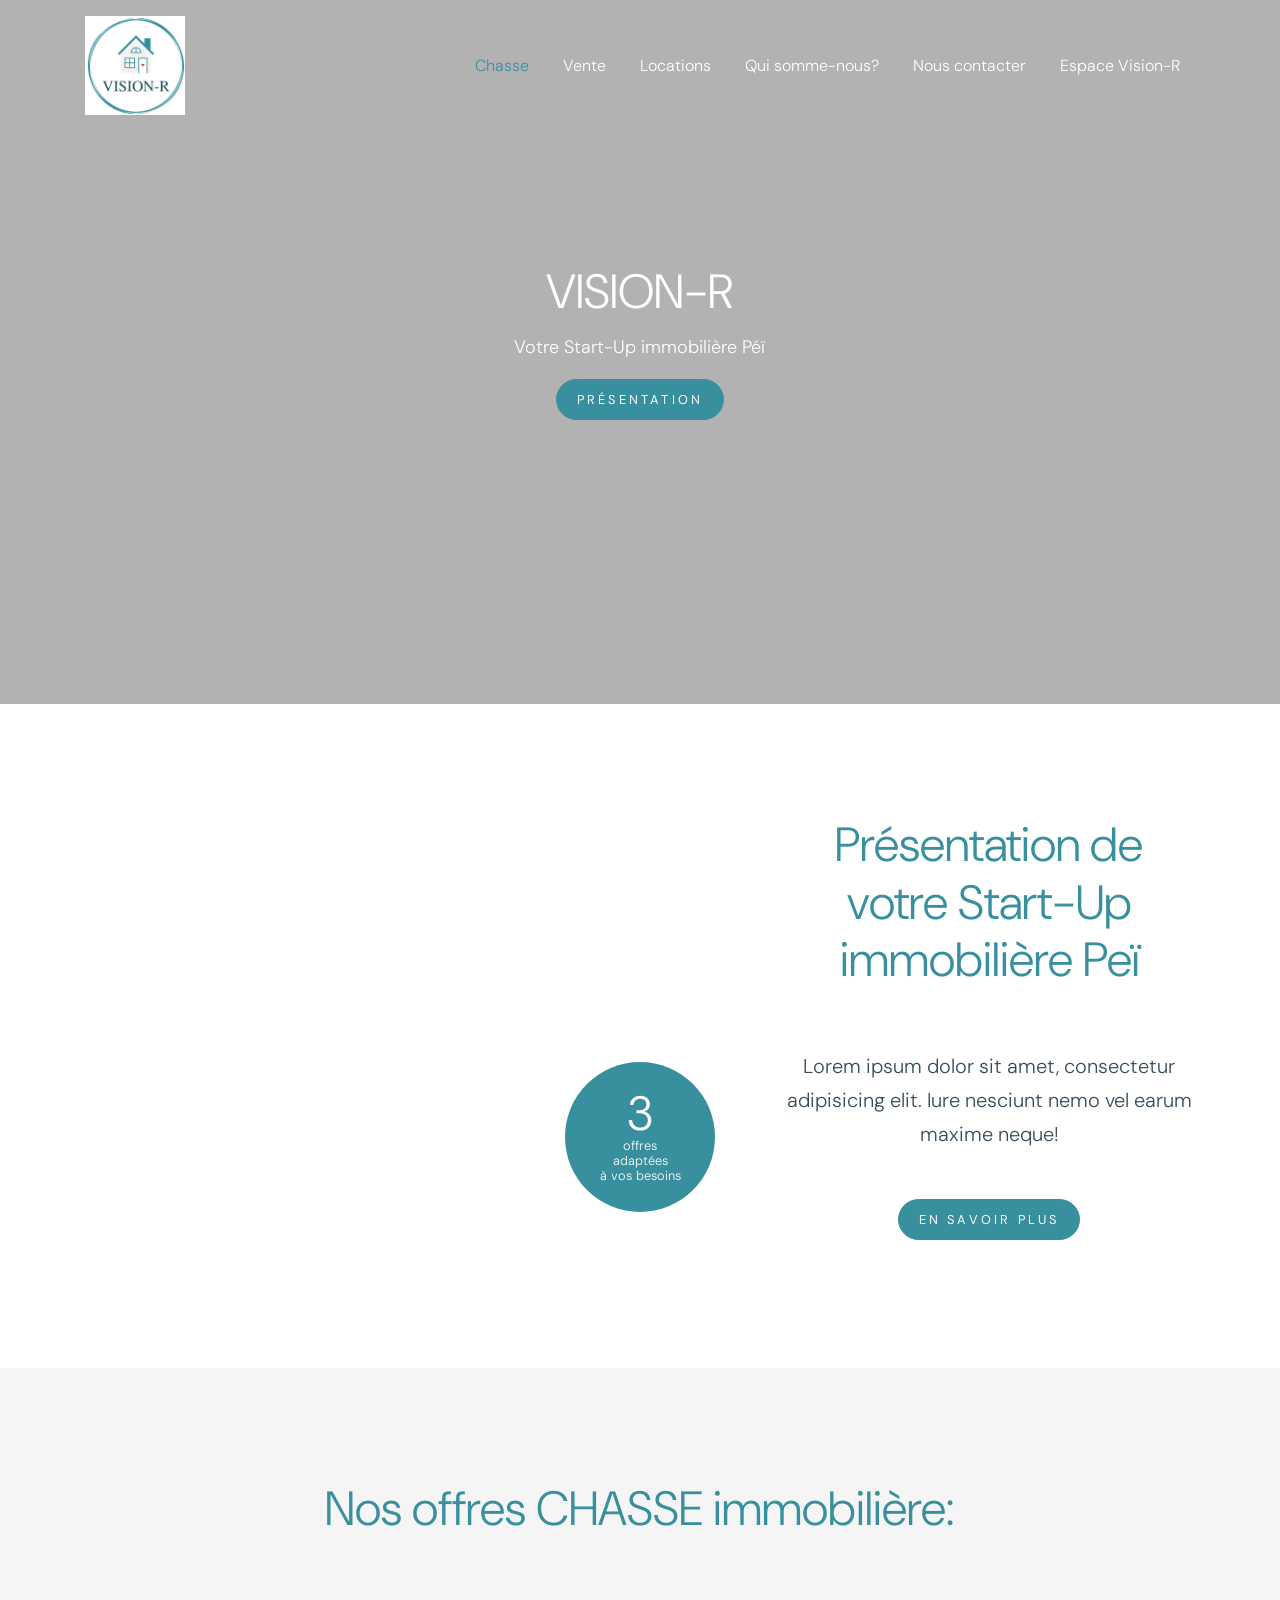
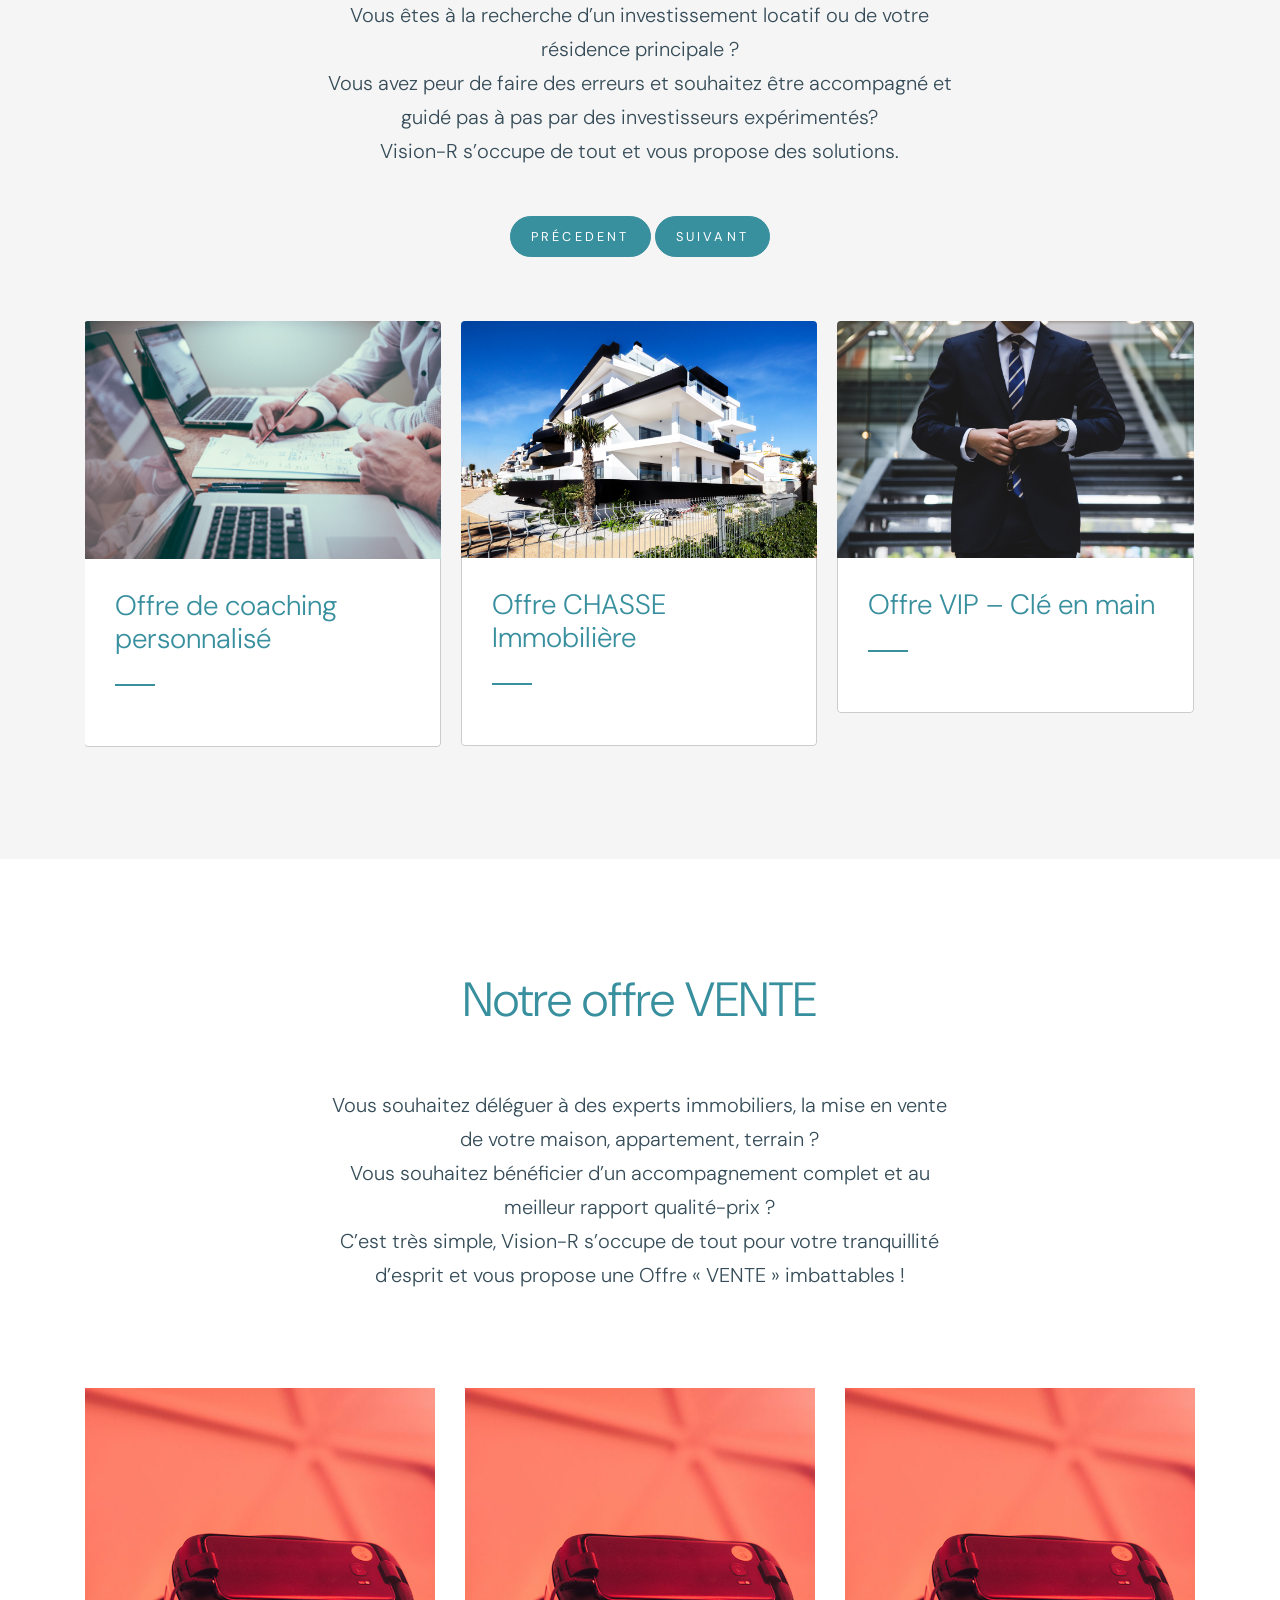
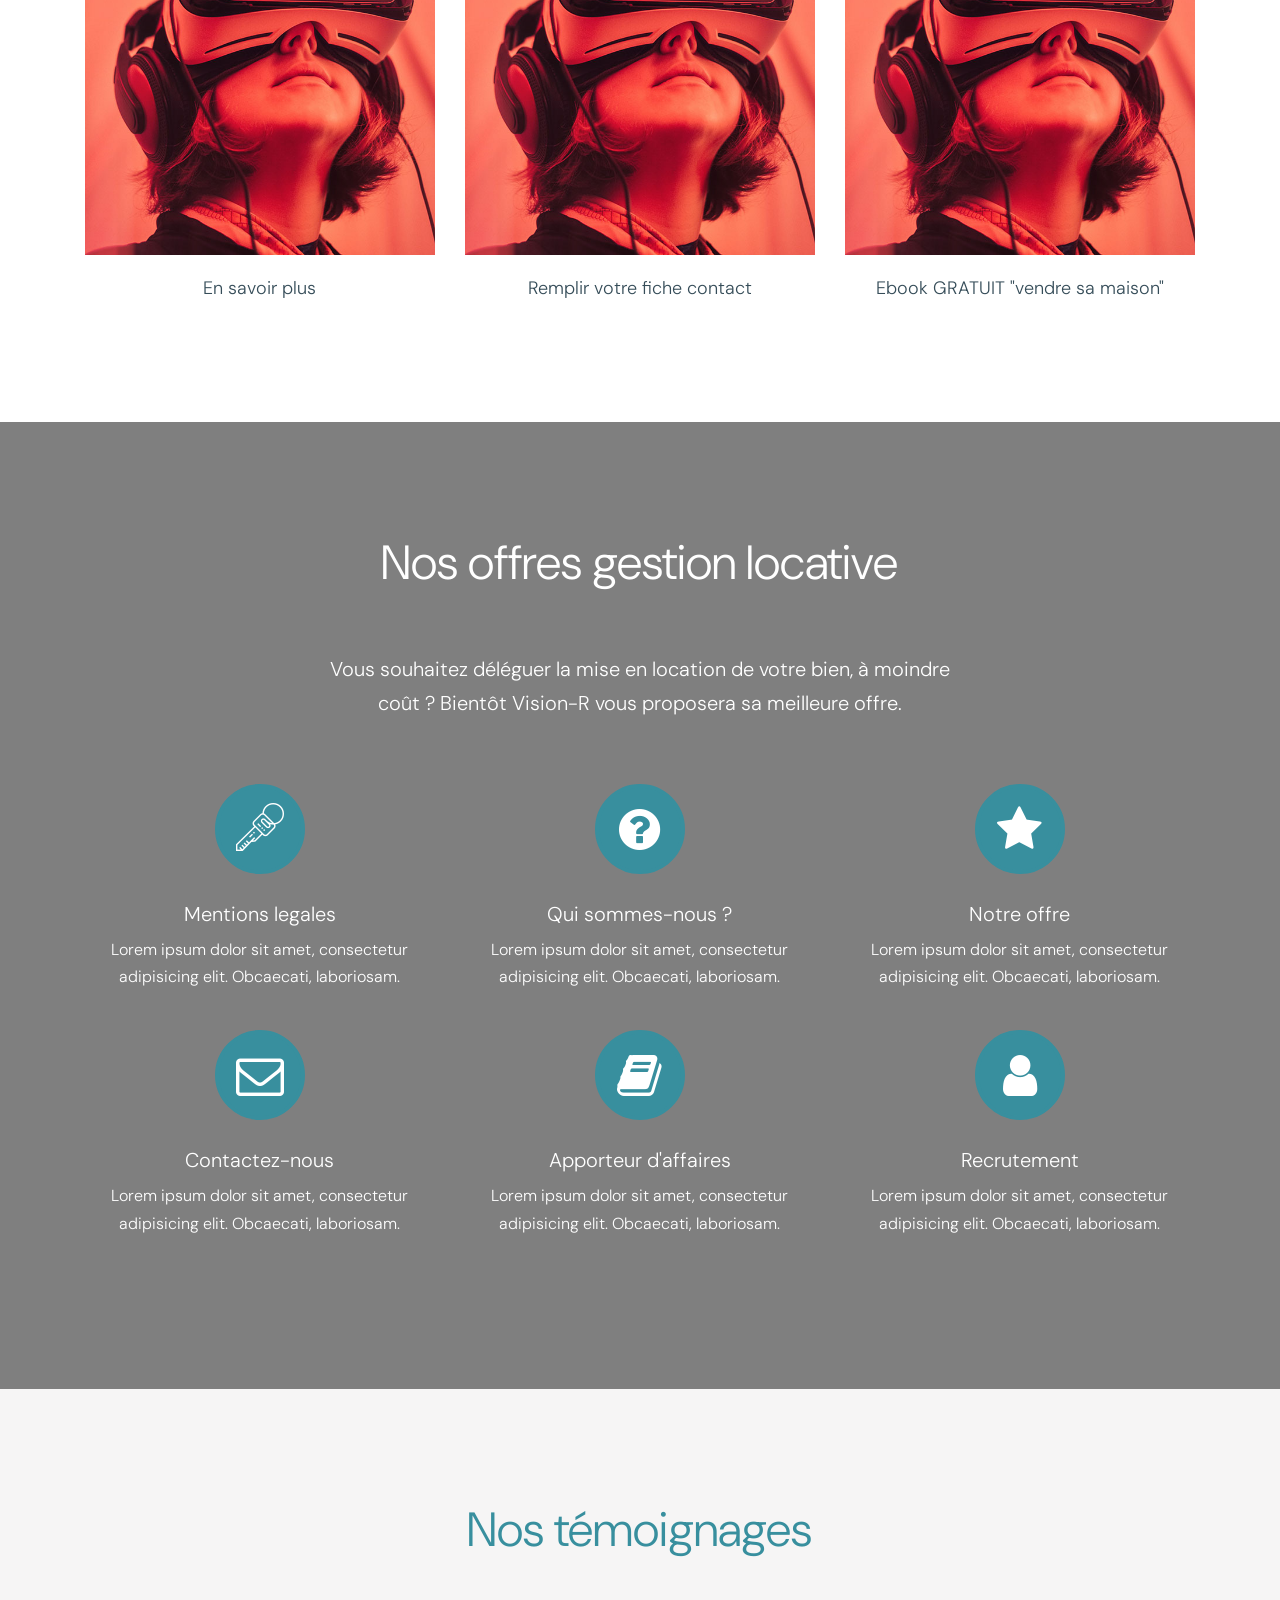
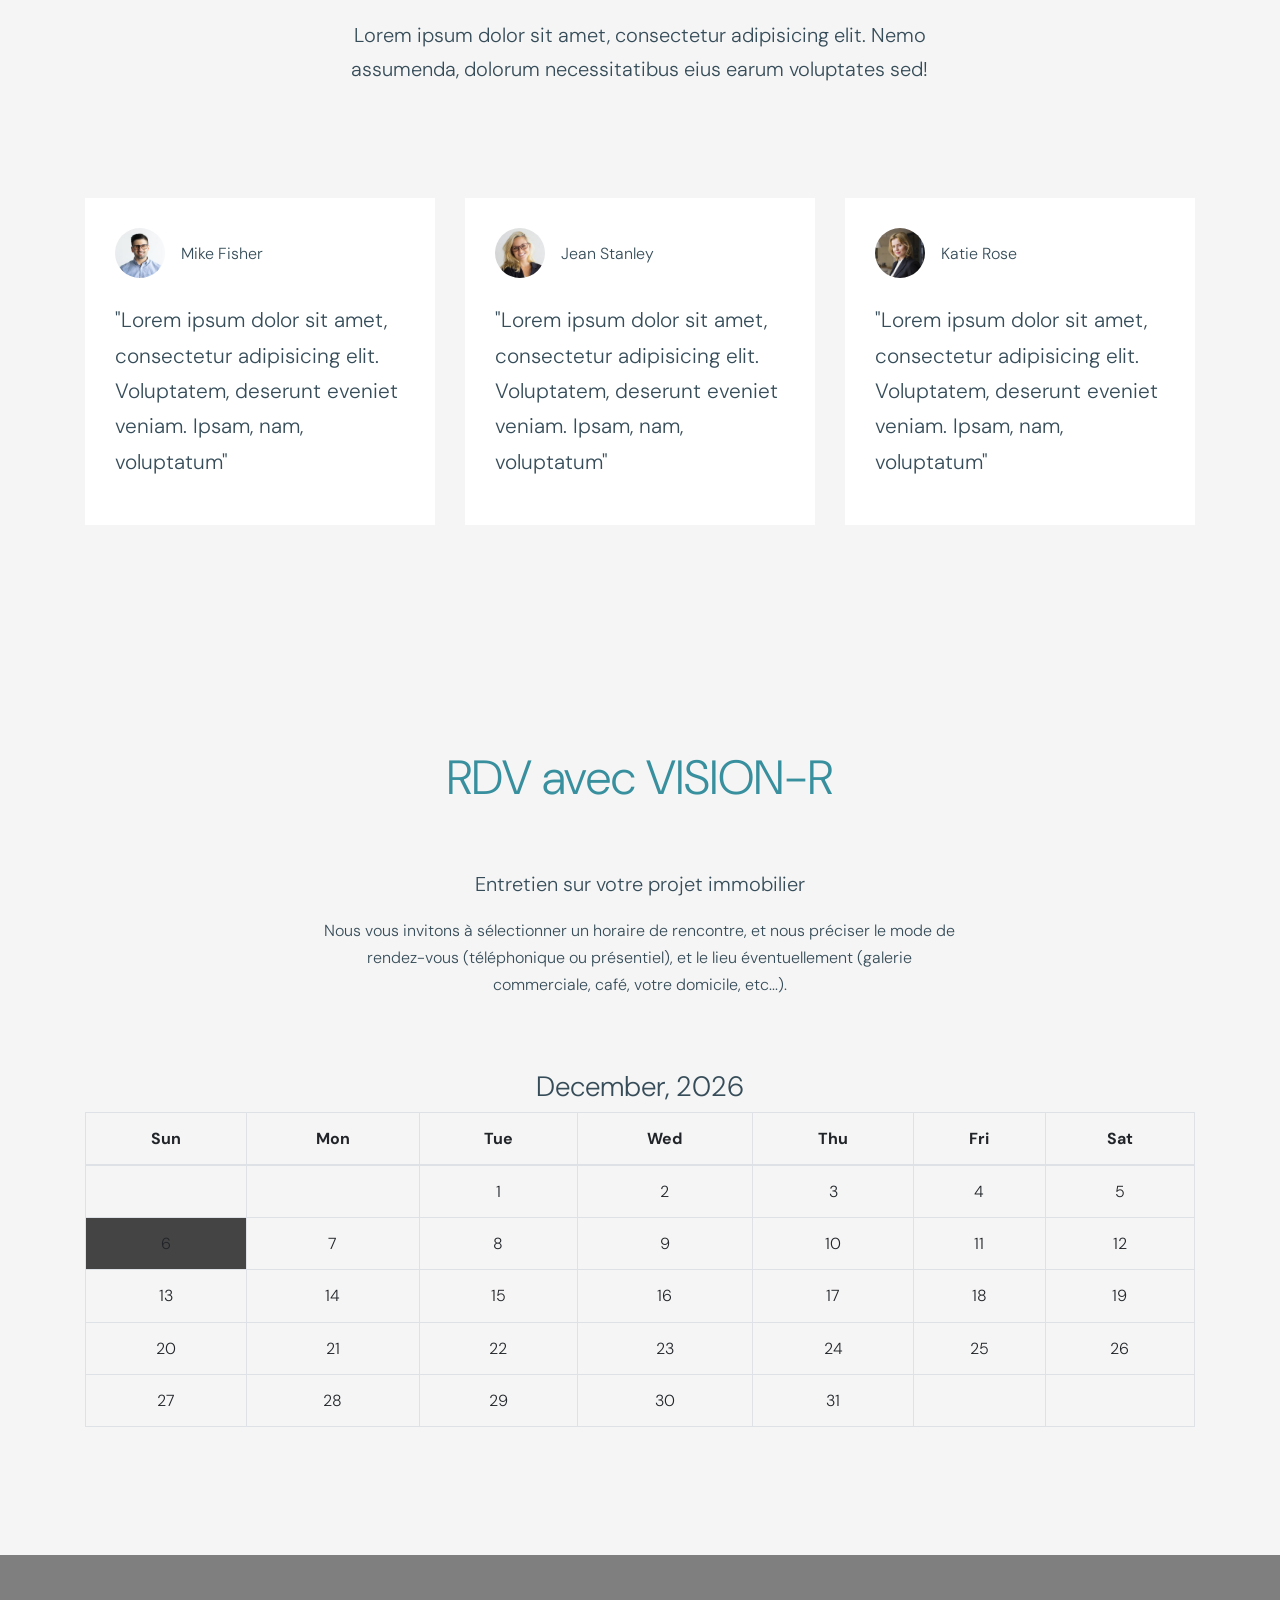
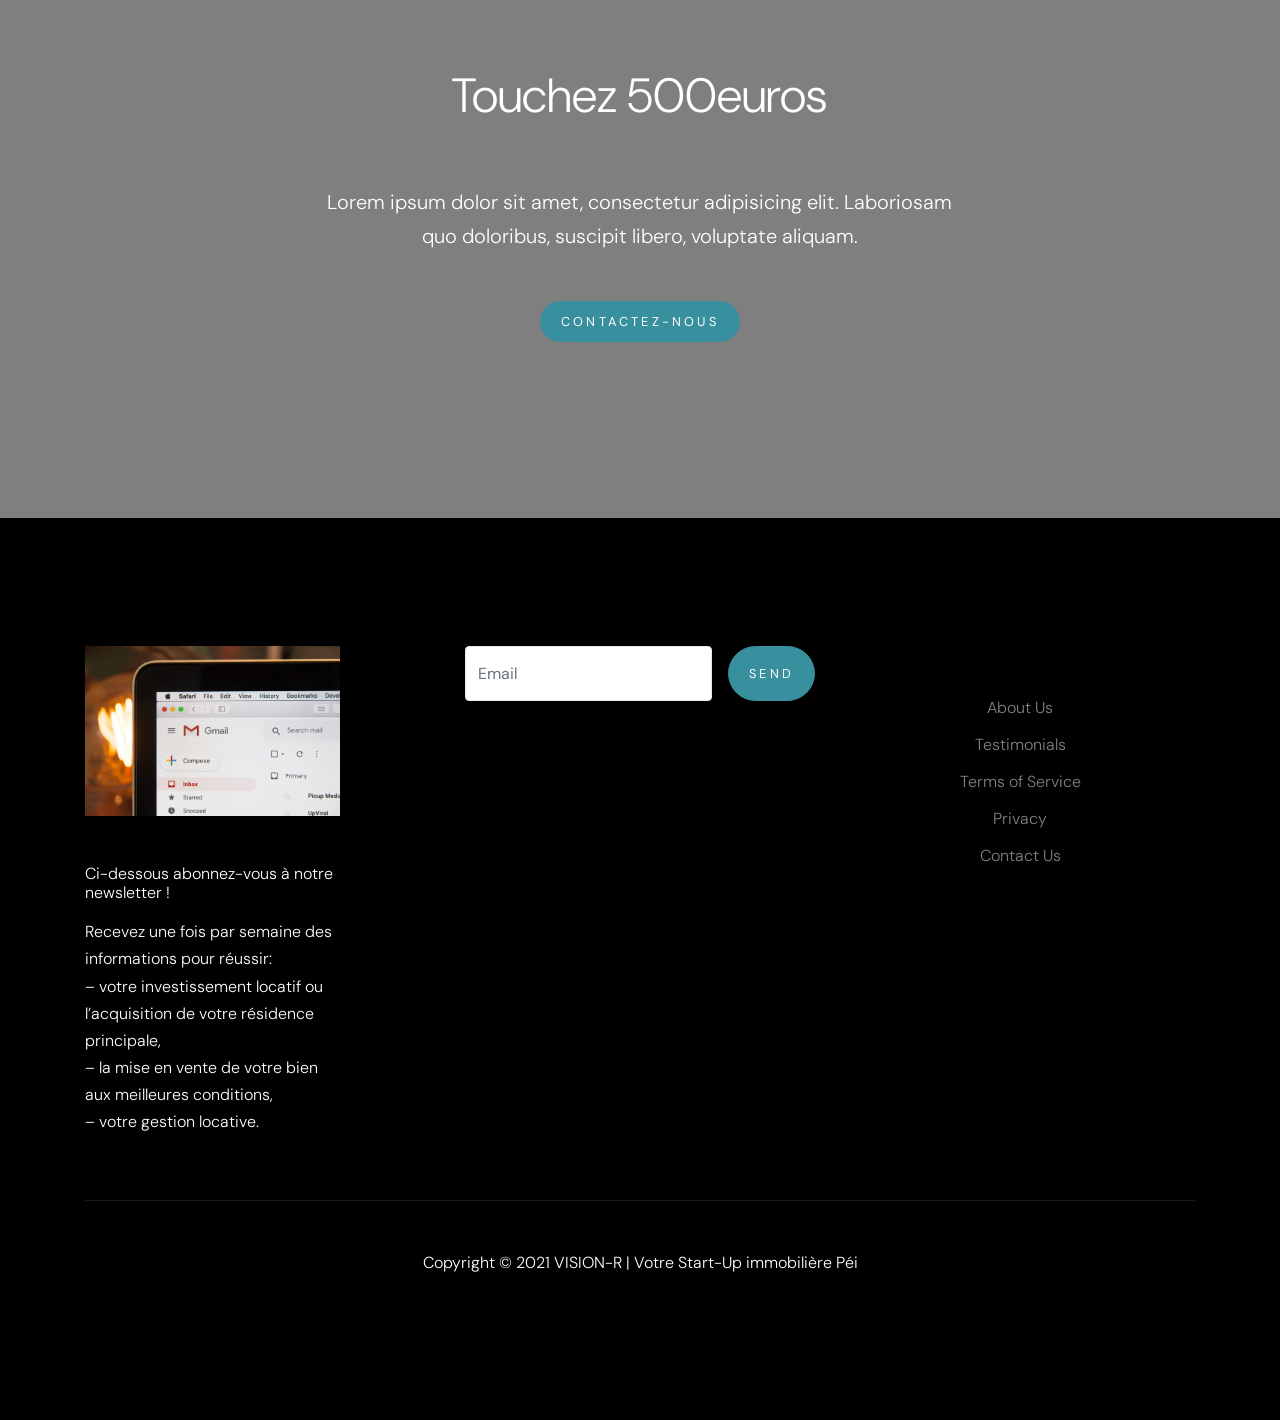
==== commit 20464e04: "responsive iframe + suppression padding years section" ====
--- a/home.html
+++ b/home.html
@@ -110,12 +110,12 @@
   <div class="site-section">
     <div class="container">
       <div class="row">
-        <div class="col-lg-6 mb-5 mb-lg-0">
+        <div class="col-lg-6 mb-5 mb-lg-0 px-0">
           <div class="img-years">
-            <iframe width="600" height="362" src="https://www.youtube.com/embed/UCgFKj7Buds"
-              title="YouTube video player" frameborder="0"
-              allow="accelerometer; autoplay; clipboard-write; encrypted-media; gyroscope; picture-in-picture"
-              allowfullscreen></iframe>
+            <div class="video-container"> <iframe class="responsive-iframe" width="600" height="362"
+                src="https://www.youtube.com/embed/UCgFKj7Buds" title="YouTube video player" frameborder="0"
+                allow="accelerometer; autoplay; clipboard-write; encrypted-media; gyroscope; picture-in-picture"
+                allowfullscreen></iframe></div>
             <div class="year">
               <span>3 <span>offres <br>adaptées <br>à vos besoins</span></span>
             </div>
--- a/css/style.css
+++ b/css/style.css
@@ -2,6 +2,24 @@
 
 #logo {
   width: 100px;
+}
+
+.video-container {
+  position: relative;
+  overflow: hidden;
+  width: 100%;
+  padding-top: 56.25%; /* 16:9 Aspect Ratio (divide 9 by 16 = 0.5625) */
+}
+
+/* Then style the iframe to fit in the container div with full height and width */
+.responsive-iframe {
+  position: absolute;
+  top: 0;
+  left: 0;
+  bottom: 0;
+  right: 0;
+  width: 100%;
+  height: 100%;
 }
 
 /* Base */
@@ -2098,7 +2116,7 @@
     -webkit-transform: translate(0%, 0%);
     -ms-transform: translate(0%, 0%);
     transform: translate(0%, 0%);
-    margin: -30px auto 0 auto;
+    margin: 50px auto 0 auto;
   }
 }
 .img-years .year > span {
